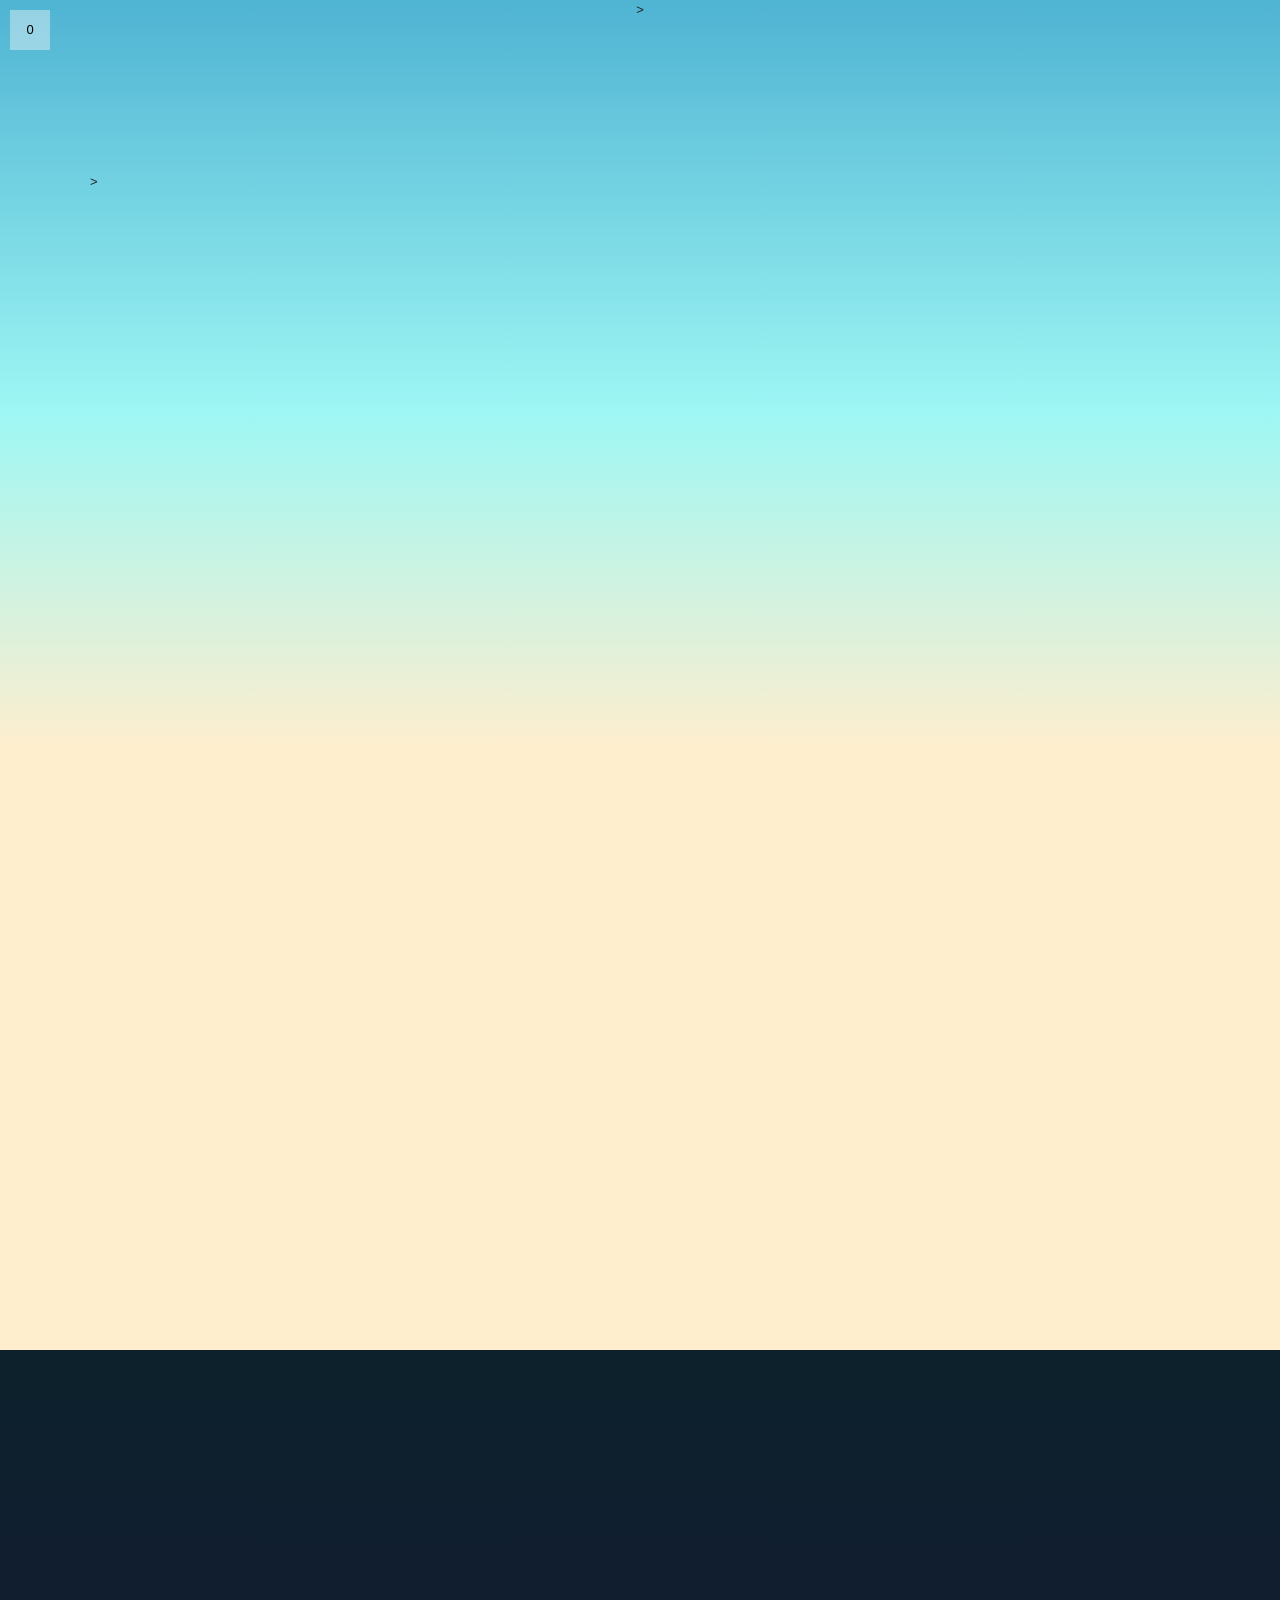
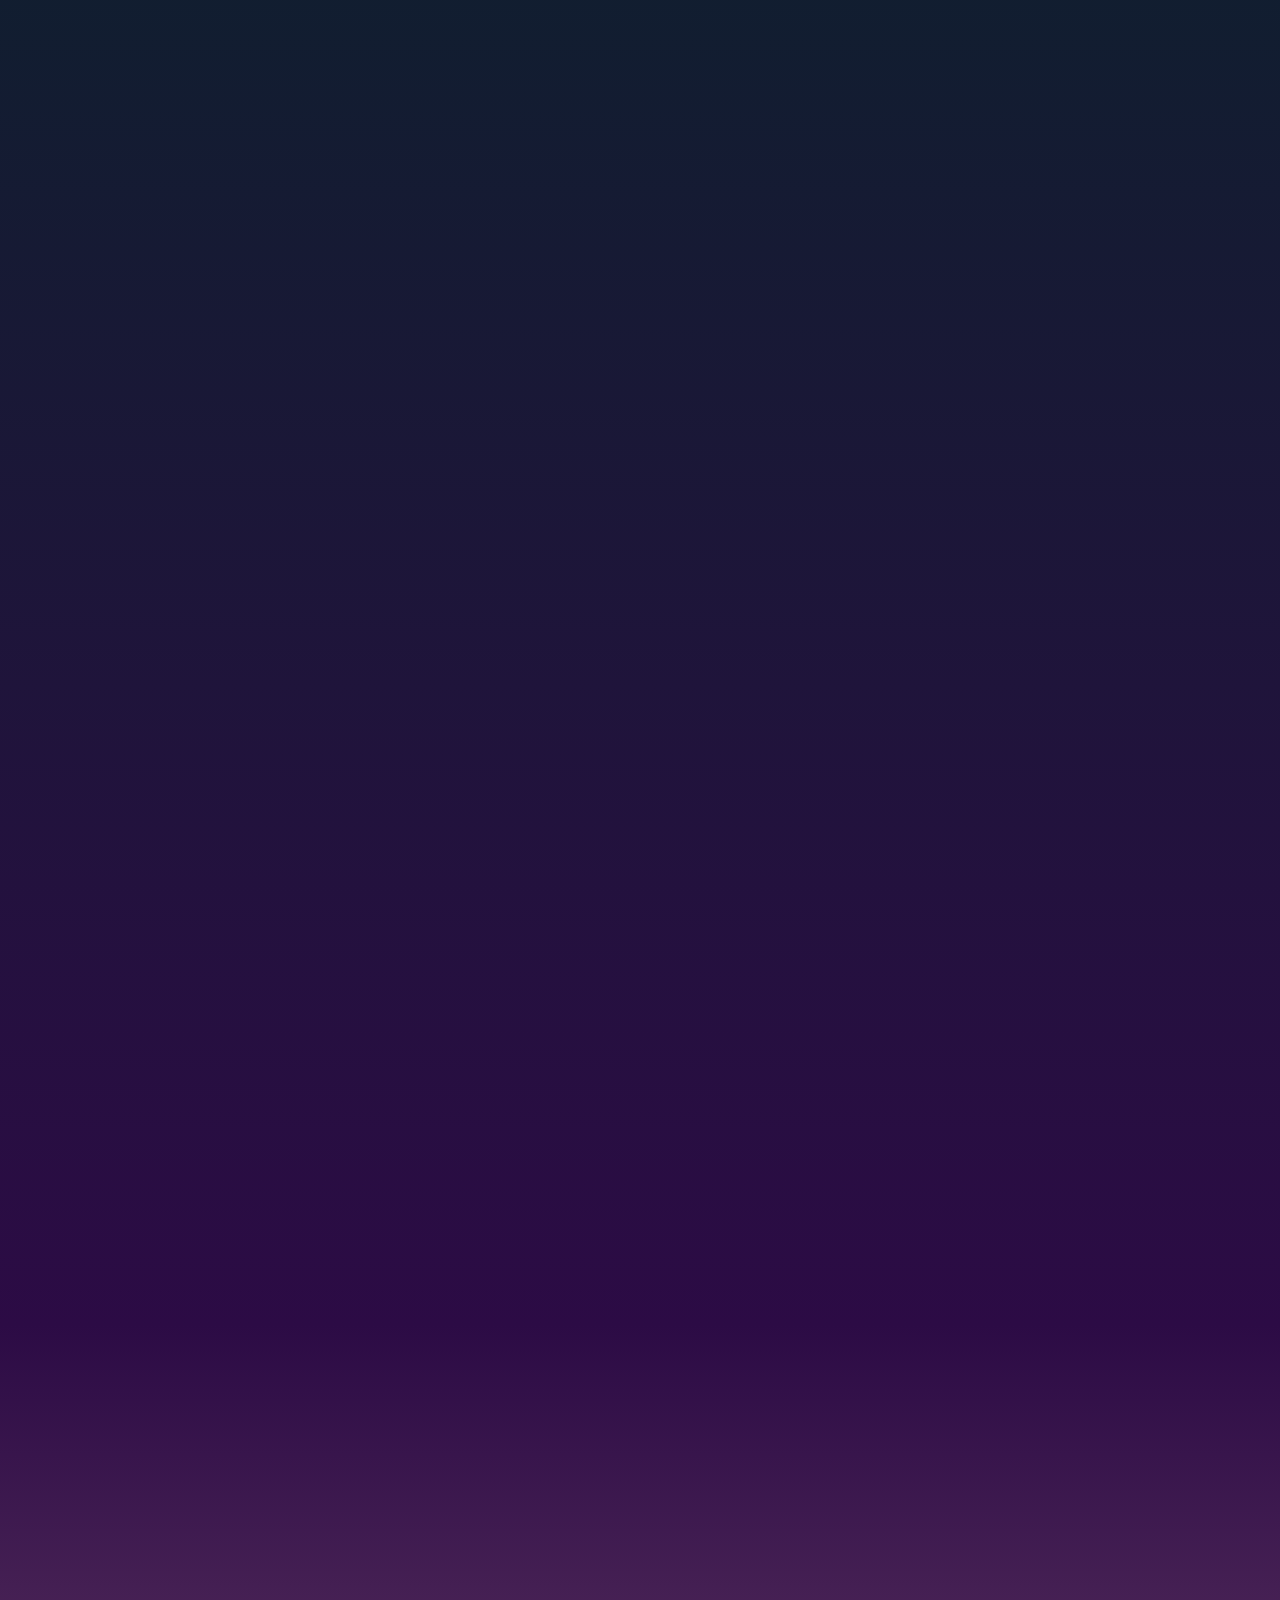
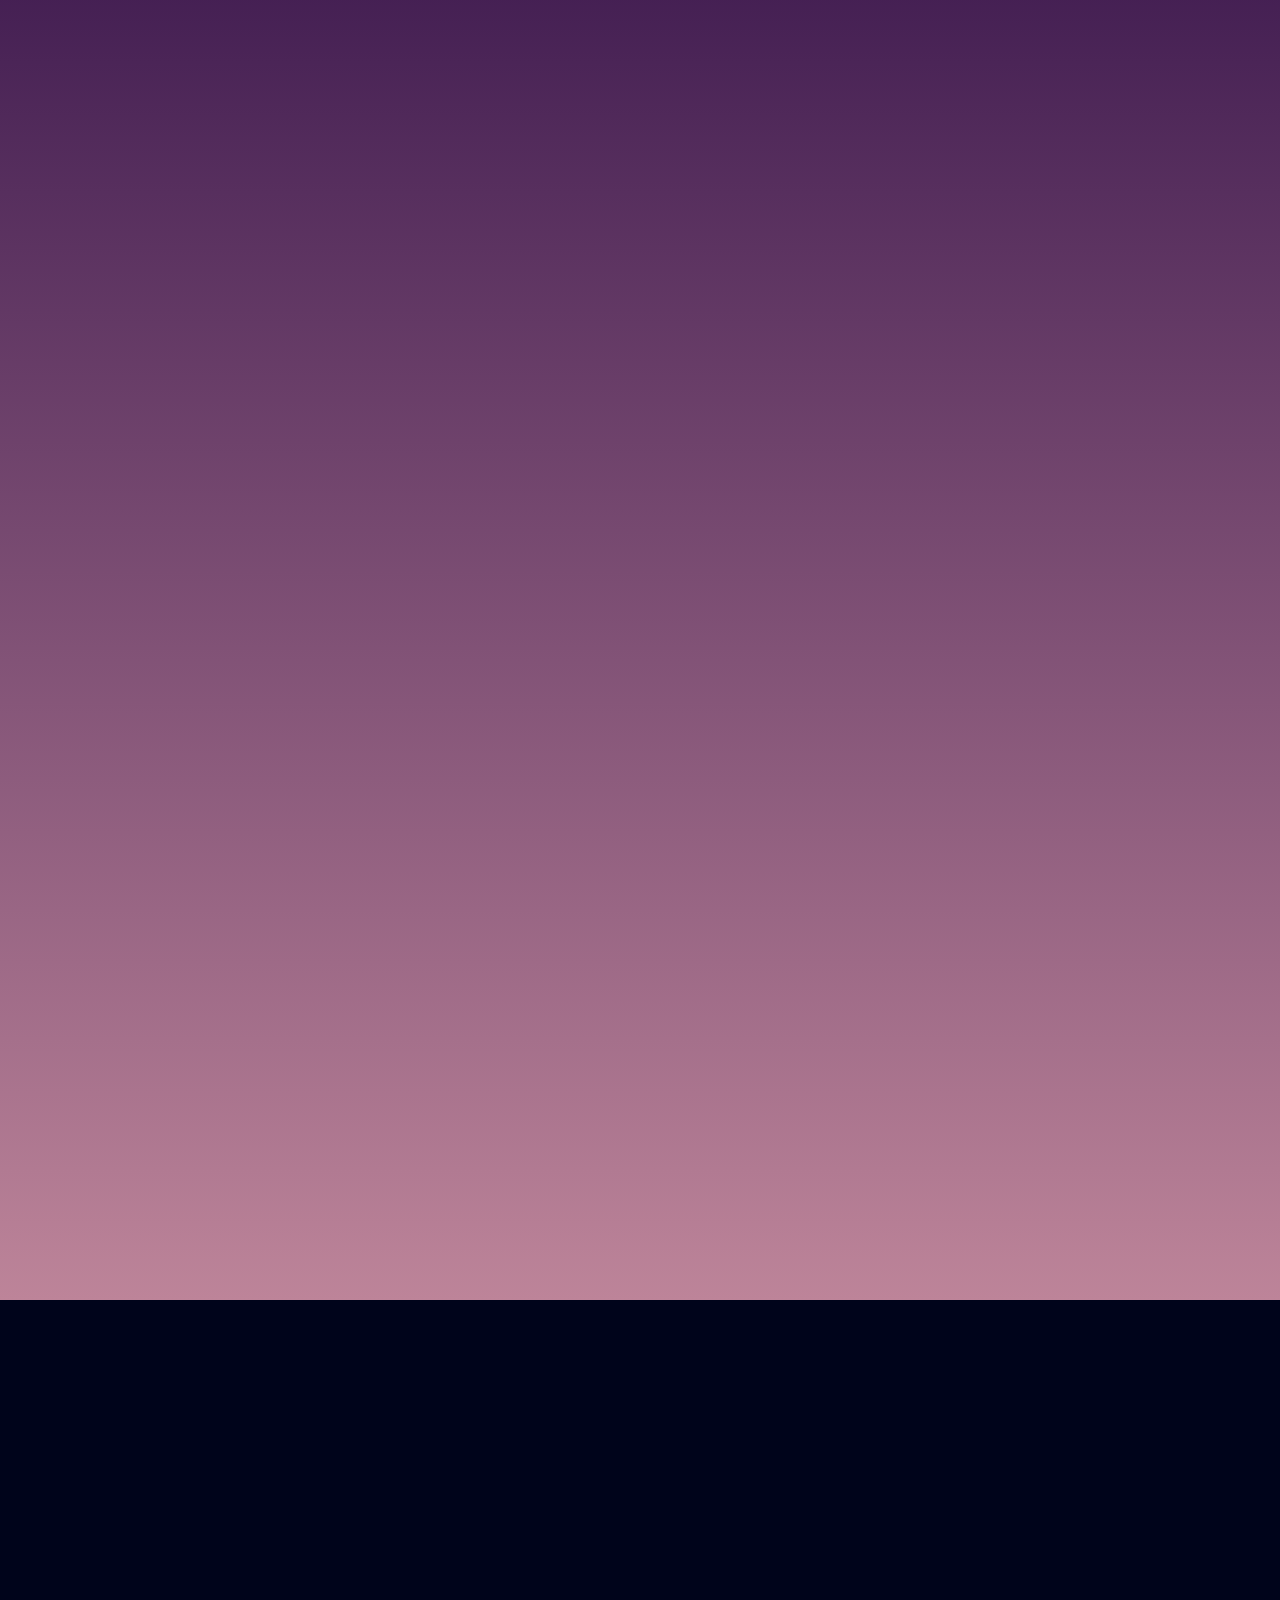
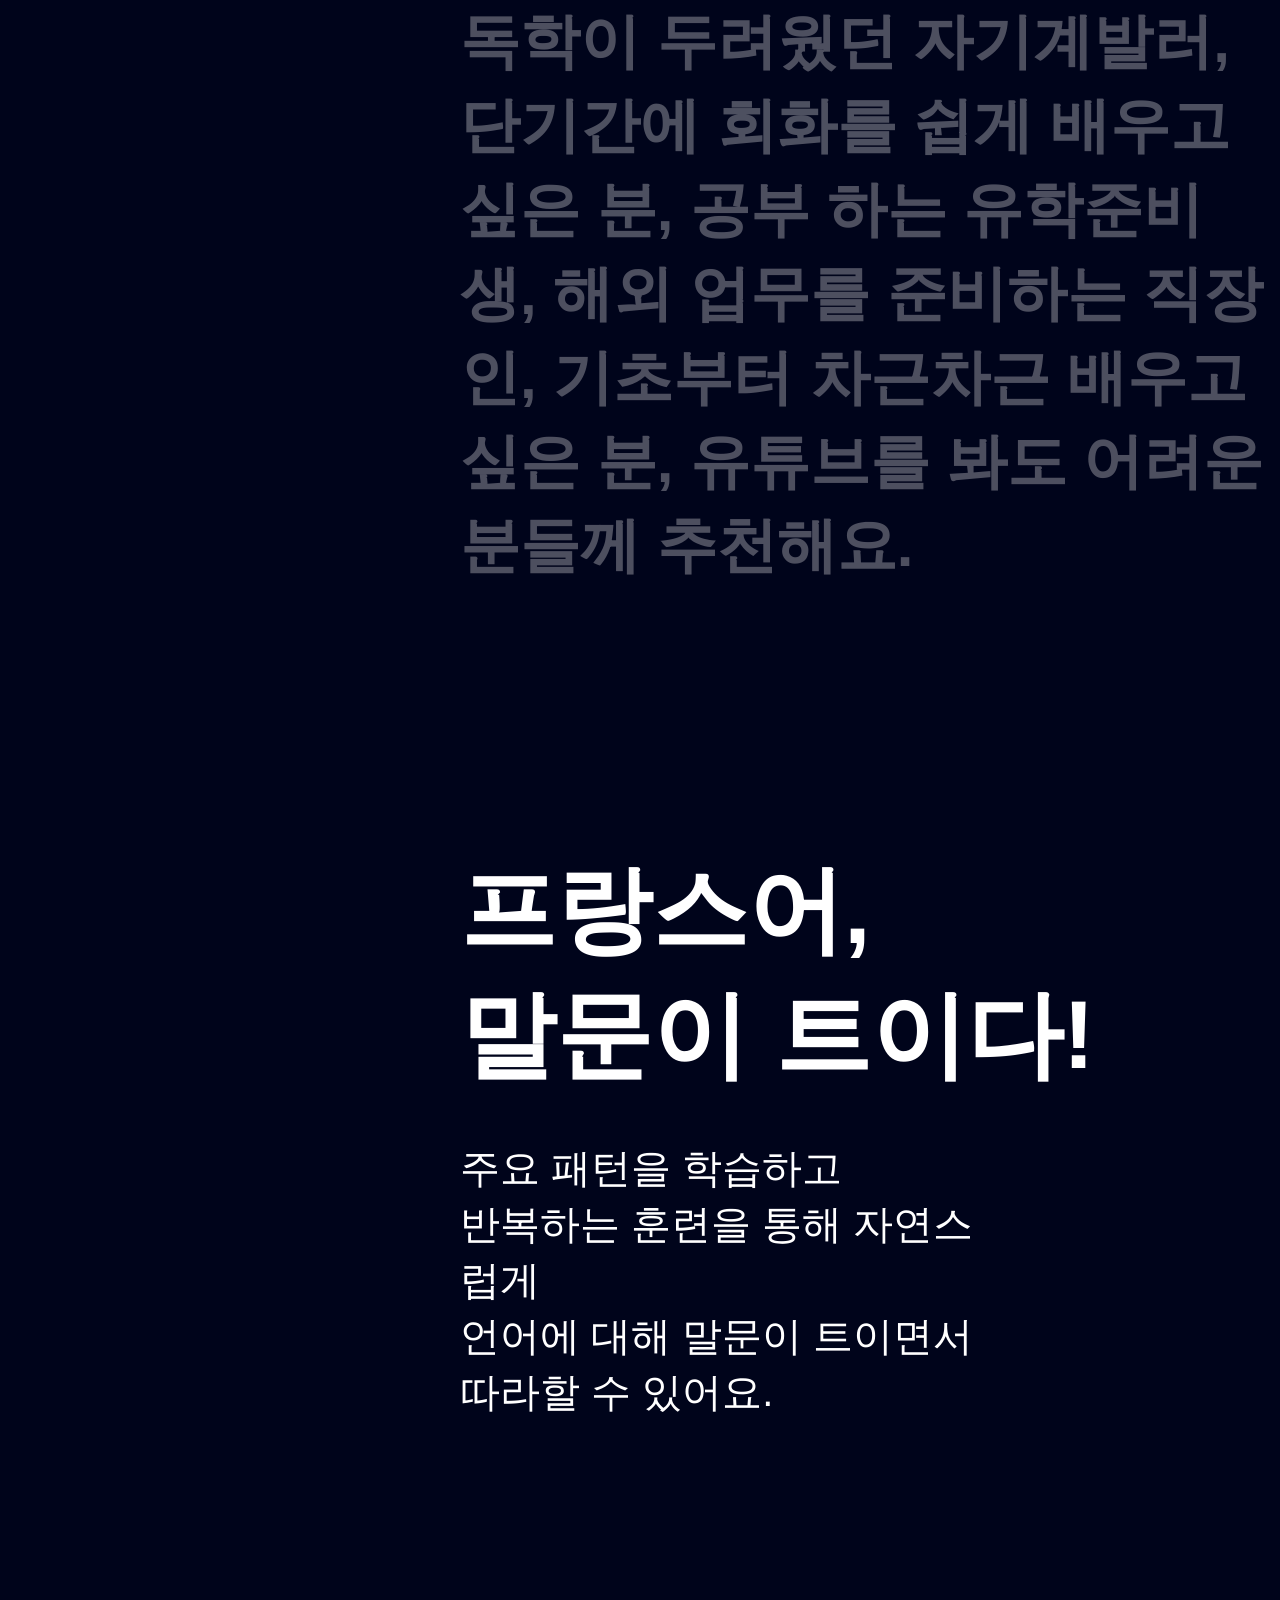
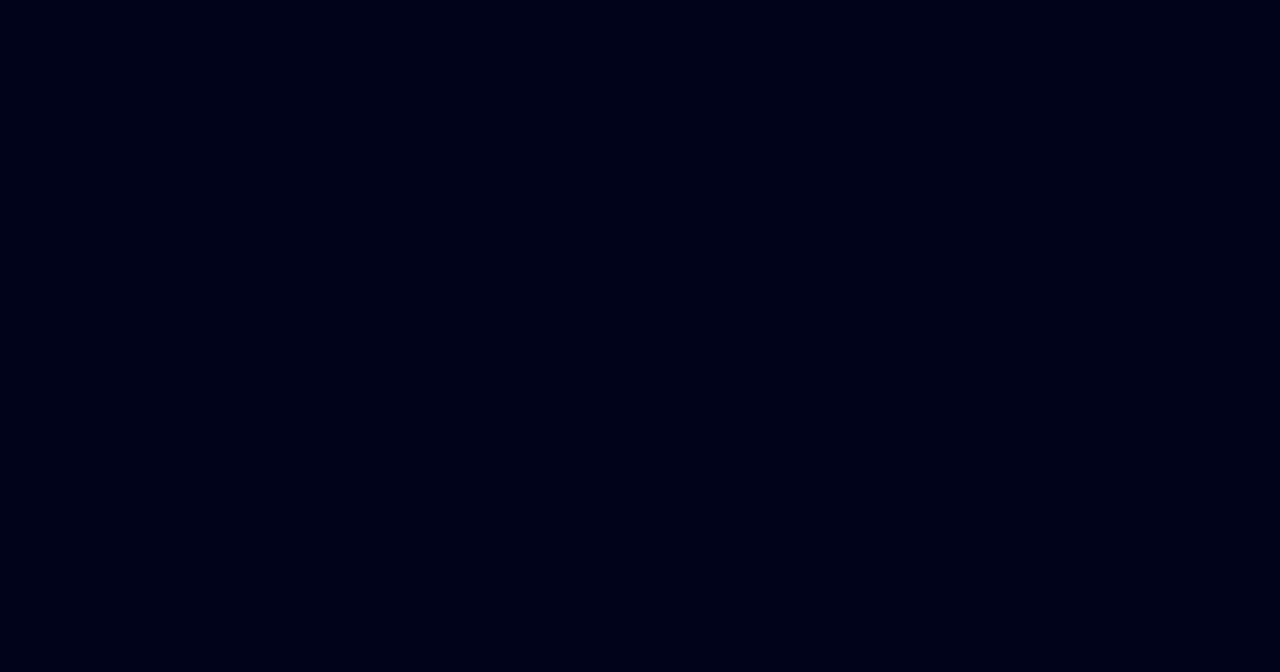
==== france/index.html @ 67bb5fdc "이미지 경로 수정" ====
<!DOCTYPE html>
<html lang="kp">
<head>
    <meta charset="UTF-8">
    <meta http-equiv="X-UA-Compatible" content="IE=edge">
    <meta name="viewport" content="width=device-width, initial-scale=1.0">
    <title>Document</title>

    <!--CSS style-->
    <link rel="stylesheet" href="css/reset.css">
    <link rel="stylesheet" href="css/style.css">

    <!-- scrirt -->
    <script src="js/jquery.min_1.12.4.js" defer></script>
    <script src="js/skrollr.min.js" defer></script>
    <script src="js/count.js" defer></script>
    <script src="js/custom.js" defer></script>
</head>
<body>
	<div class="scroll">0</div>

    <section id="section1">
        <div class="cld_1"data-0="transform:translateX(0%);"data-200="transform:translateX(10%);">></div>
        <div class="cld_2"data-0="transform:translateX(0%);"data-200="transform:translateX(30%);"></div>
        <div class="cld_3"data-0="transform:translateX(0%);"data-200="transform:translateX(20%);"></div>
        <div class="cld_bg"></div>
        <div class="plane"data-0="transform:translate(0%,0%)"data-500="transform:translate(1000%, -1000%);"></div>
        <div class="sun"data-0="transform:translate(0%,0%);"data-500="transform:translate(-100%,-120%)"></div>
        <div class="obj1"></div>
        <div class="obj2"></div>
        <div class="obj3" data-0="left:0%;"data-500="left:2%"></div>></div>
        <div class="obj4" data-0="left:0%;"data-500="left:-3%"></div>
        <div class="tower" data-0="bottom:-50%"data-500="bottom:0;"></div>
        <div class="title" data-0="opacity:0.2;top:-20%"data-900="opacity:1;top:100%">
            <img src="https://raw.githubusercontent.com/hanyzzi/siwon/main/france/img/title.png" alt="" />
        </div>
    </section>

    <section id="section2">
        <div class="moon"data-1700="opacity:0;transform: translate(0%,0%) rotate(30deg);"data-2000="opacity:1;transform: translate(-300%,-50%) rotate(-45deg);"data-2400="opacity:0;transform: translate(-500%,20%) rotate(-60deg);"></div>
        <div class="title2" data-1300="opacity:0;position:fixed;"data-1800="opacity:1;position:fixed;" data-2200="opacity:0;"><img src="https://raw.githubusercontent.com/hanyzzi/siwon/main/france/img/title2.png" alt="" /></div>
        
        <div class="cld_bg"></div>
        <div class="star"></div>
        <div class="obj1"></div>
        <div class="obj2"></div>
        <div class="obj3"></div>
        <div class="obj4"></div>
        <div class="tower"></div>
        <div class="title3"data-2500="opacity:0;transform:translateY(0%)" data-3700="opacity:1;transform:translateY(400%);">
            <img src="https://raw.githubusercontent.com/hanyzzi/siwon/main/france/img/title3.png" alt="" />
        </div>
    </section>

    <section id="section3">
        <article class="cont_1">
            <p class="text">
                독학이 두려웠던 자기계발러,
                <br><strong class="point" data-4500="opacity:0.3;" data-4700="opacity:1;">단기간에 회화를 쉽게 배우고 싶은 분,</strong> 공부 하는 유학준비생, 해외 업무를 준비하는 직장인, 기초부터 차근차근 배우고 싶은 분, 유튜브를 봐도 어려운 분들께 추천해요.
            </p>
        </article>

        <article class="cont_2">
            <strong class="point">프랑스어,<br><em data-5100="color:rgb(255, 255, 255)" data-5500="color:rgb(44, 231, 222);">말문이 트이다!</em></strong>
            <p class="text">
                주요 패턴을 학습하고
                <br>반복하는 훈련을 통해 자연스럽게
                <br>언어에 대해 말문이 트이면서
                <br>따라할 수 있어요.
            </p>
        </article>
    </section>

    <section id="section4">
        <article class="cont_1">
            <div class="text1"><img src="https://raw.githubusercontent.com/hanyzzi/siwon/main/france/img/sec04_top_text.png" alt=""></div>
            <div class="text2"><img src="https://raw.githubusercontent.com/hanyzzi/siwon/main/france/img/sec04_bottom_text.png" alt=""></div>
            <div class="mov"><img src="https://raw.githubusercontent.com/hanyzzi/siwon/main/france/img/sec04_mov.png" alt=""></div>
        </article>
    </section>

    
    

    
</body>
</html>
---- france/css/style.css ----
@font-face{font-family:'Pretendard-Regular';src:url(https://cdn.jsdelivr.net/gh/Project-Noonnu/noonfonts_2107@1.1/Pretendard-Regular.woff) format("woff");font-weight:400;font-style:normal}
.scroll{position:fixed;left:10px;top:10px;width:40px;height:40px;line-height:40px;text-align:center;background:rgba(255,255,255,0.4);color:#000;z-index:9998}
.fixed{position:fixed;left:50%;top:50%;transform:translate(-50%,-50%)}
.fixed2{position:fixed;left:0;top:0}
body{background-color:#00041b;font-family:'Pretendard-Regular',sans-serif}
.activeUp{animation:up 2s cubic-bezier(1,0,0,1) both}
@keyframes moon {
0%{transform:translate(0%,0%)}
100%{transform:translate(-500%,-100%)}
}
@keyframes up {
0%{transform:translateY(0%)}
100%{transform:translateY(-10%)}
}
#section1{overflow:hidden;display:flex;justify-content:center;position:relative;height:150vh;background:linear-gradient(180deg,#50B4D3 0.46%,#9EF7F4 30.64%,#FFEECE 55.64%)}
#section1 .title{position:absolute;top:-20%;left:50%;width:556px;margin-left:calc(-556px/2)}
#section1 .obj1{bottom:-100px;height:724px;background-image:url(https://raw.githubusercontent.com/hanyzzi/siwon/main/france/img/obj1.png)}
#section1 .obj2{left:auto;right:0;bottom:140px;width:457px;height:365px;background-image:url(https://raw.githubusercontent.com/hanyzzi/siwon/main/france/img/obj2.png)}
#section1 .obj3{right:0;bottom:-130px;height:575px;background-image:url(https://raw.githubusercontent.com/hanyzzi/siwon/main/france/img/obj3.png)}
#section1 .obj4{z-index:2;bottom:-100px;height:560px;background-image:url(https://raw.githubusercontent.com/hanyzzi/siwon/main/france/img/obj4.png)}
#section1 .tower{position:absolute;left:50%;bottom:0;width:403px;height:783px;transform:translateX(-50%);background-image:url(https://raw.githubusercontent.com/hanyzzi/siwon/main/france/img/tower.png)}
[class^="obj"]{position:absolute;bottom:0;left:0;width:100%;background-size:cover;background-repeat:no-repeat}
[class^="cld"]{position:absolute;background-size:cover;background-repeat:no-repeat}
.cld_1{width:281px;height:91px;left:90px;top:172px;background-image:url(https://raw.githubusercontent.com/hanyzzi/siwon/main/france/img/cloud_1.png)}
.cld_2{width:172px;height:49px;left:674px;top:113px;background-image:url(https://raw.githubusercontent.com/hanyzzi/siwon/main/france/img/cloud_2.png)}
.cld_3{width:487px;height:67px;right:0;top:97px;background-image:url(https://raw.githubusercontent.com/hanyzzi/siwon/main/france/img/cloud_3.png)}
.cld_bg{opacity:22%;width:100%;height:526px;left:0;top:135px;background-image:url(https://raw.githubusercontent.com/hanyzzi/siwon/main/france/img/cloud_bg.png)}
.sun{position:absolute;width:243px;height:243px;right:5%;top:688px;background-image:url(https://raw.githubusercontent.com/hanyzzi/siwon/main/france/img/sun.png)}
.plane{position:absolute;width:129px;height:47px;left:88px;top:837px;background-image:url(https://raw.githubusercontent.com/hanyzzi/siwon/main/france/img/plane.png)}
#section2{overflow:hidden;display:flex;justify-content:center;position:relative;height:350vh;background:linear-gradient(180deg,#0C212C 0%,#2C0B45 50%,#BD8499 100%,#BD8499 1.09%,#756691 20.66%,#182E53 45.11%,#00041B 100%)}
#section2 .title2{position:absolute;top:392px;left:50%;width:532px;margin-left:calc(-532px/2)}
#section2 .moon{position:absolute;width:245px;height:268px;right:245px;top:929px;background-image:url(https://raw.githubusercontent.com/hanyzzi/siwon/main/france/img/moon.png)}
#section2 .title3{position:absolute;bottom:1450px;left:50%;width:714px;margin-left:calc(-714px/2)}
#section2 .obj1{bottom:-100px;height:724px;background-image:url(https://raw.githubusercontent.com/hanyzzi/siwon/main/france/img/obj1_v2.png);animation-delay:.3s}
#section2 .obj2{left:auto;right:0;bottom:140px;width:457px;height:365px;background-image:url(https://raw.githubusercontent.com/hanyzzi/siwon/main/france/img/obj2_v2.png);animation-delay:.2s}
#section2 .obj3{right:0;bottom:-130px;height:575px;background-image:url(https://raw.githubusercontent.com/hanyzzi/siwon/main/france/img/obj3_v2.png);animation-delay:.1s}
#section2 .obj4{z-index:2;bottom:-100px;height:560px;background-image:url(https://raw.githubusercontent.com/hanyzzi/siwon/main/france/img/obj4_v2.png)}
#section2 .tower{position:absolute;left:50%;bottom:0;width:403px;height:783px;transform:translateX(-50%);background-image:url(https://raw.githubusercontent.com/hanyzzi/siwon/main/france/img/tower2.png)}
#section2 .cld_bg{opacity:10%;top:auto;bottom:309px}
#section3{padding:300px 0}
#section3 article{margin-left:460px}
#section3 .cont_1 .text{width:806px;font-weight:800;font-size:60px;line-height:140%;color:rgba(255,255,255,0.3)}
#section3 .cont_1 .point{color:rgba(255,255,255,1)}
#section3 .cont_2{margin-top:260px}
#section3 .cont_2 .text{width:551px;padding-top:42px;font-weight:400;font-size:40px;line-height:140%;color:#fff}
#section3 .cont_2 .point{font-weight:800;font-size:96px;line-height:130%;color:#fff}
#section4 { position: relative;}
#section4 .text1{ width: 1031px; margin-left: 150px; }
#section4 .text2 { width: 809px; margin: 276px 171px 276px auto; }
#section4 .mov { position: absolute;top: 90px;left: 50%;margin-left: -450px;}
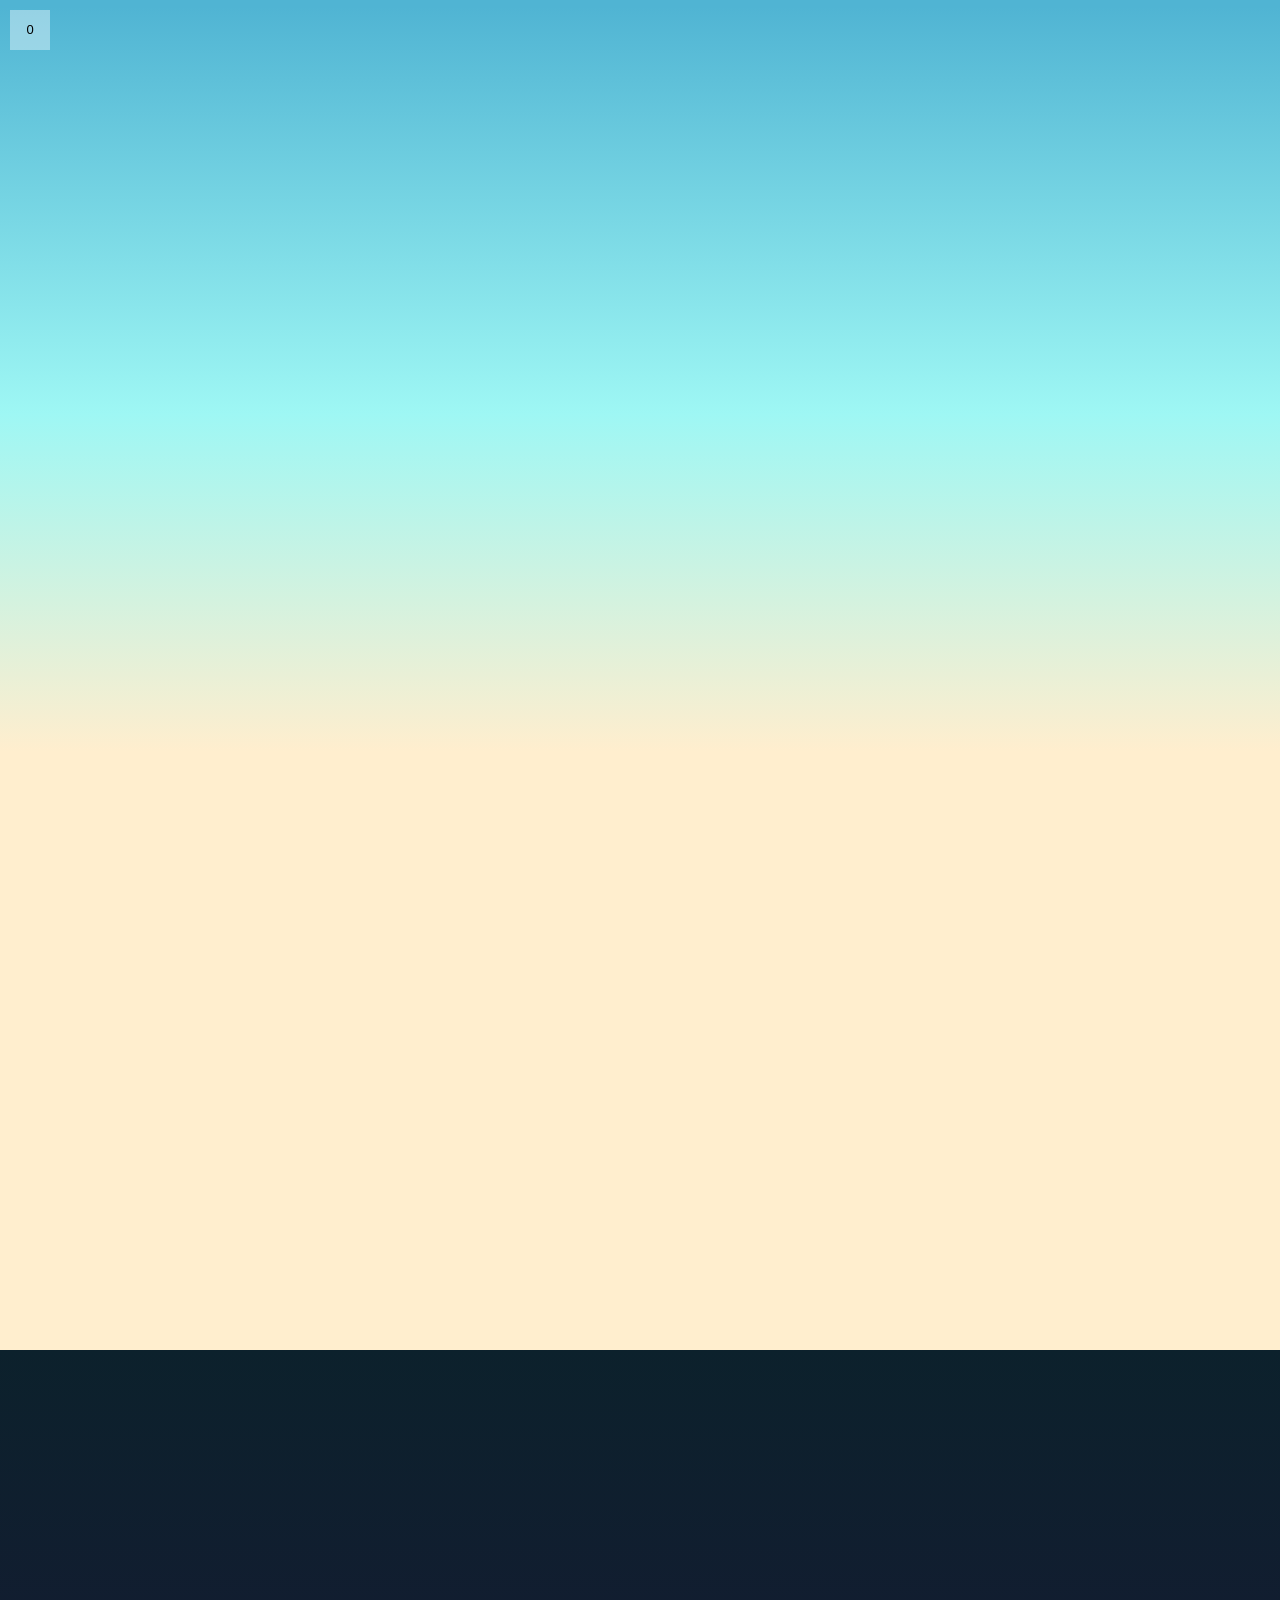
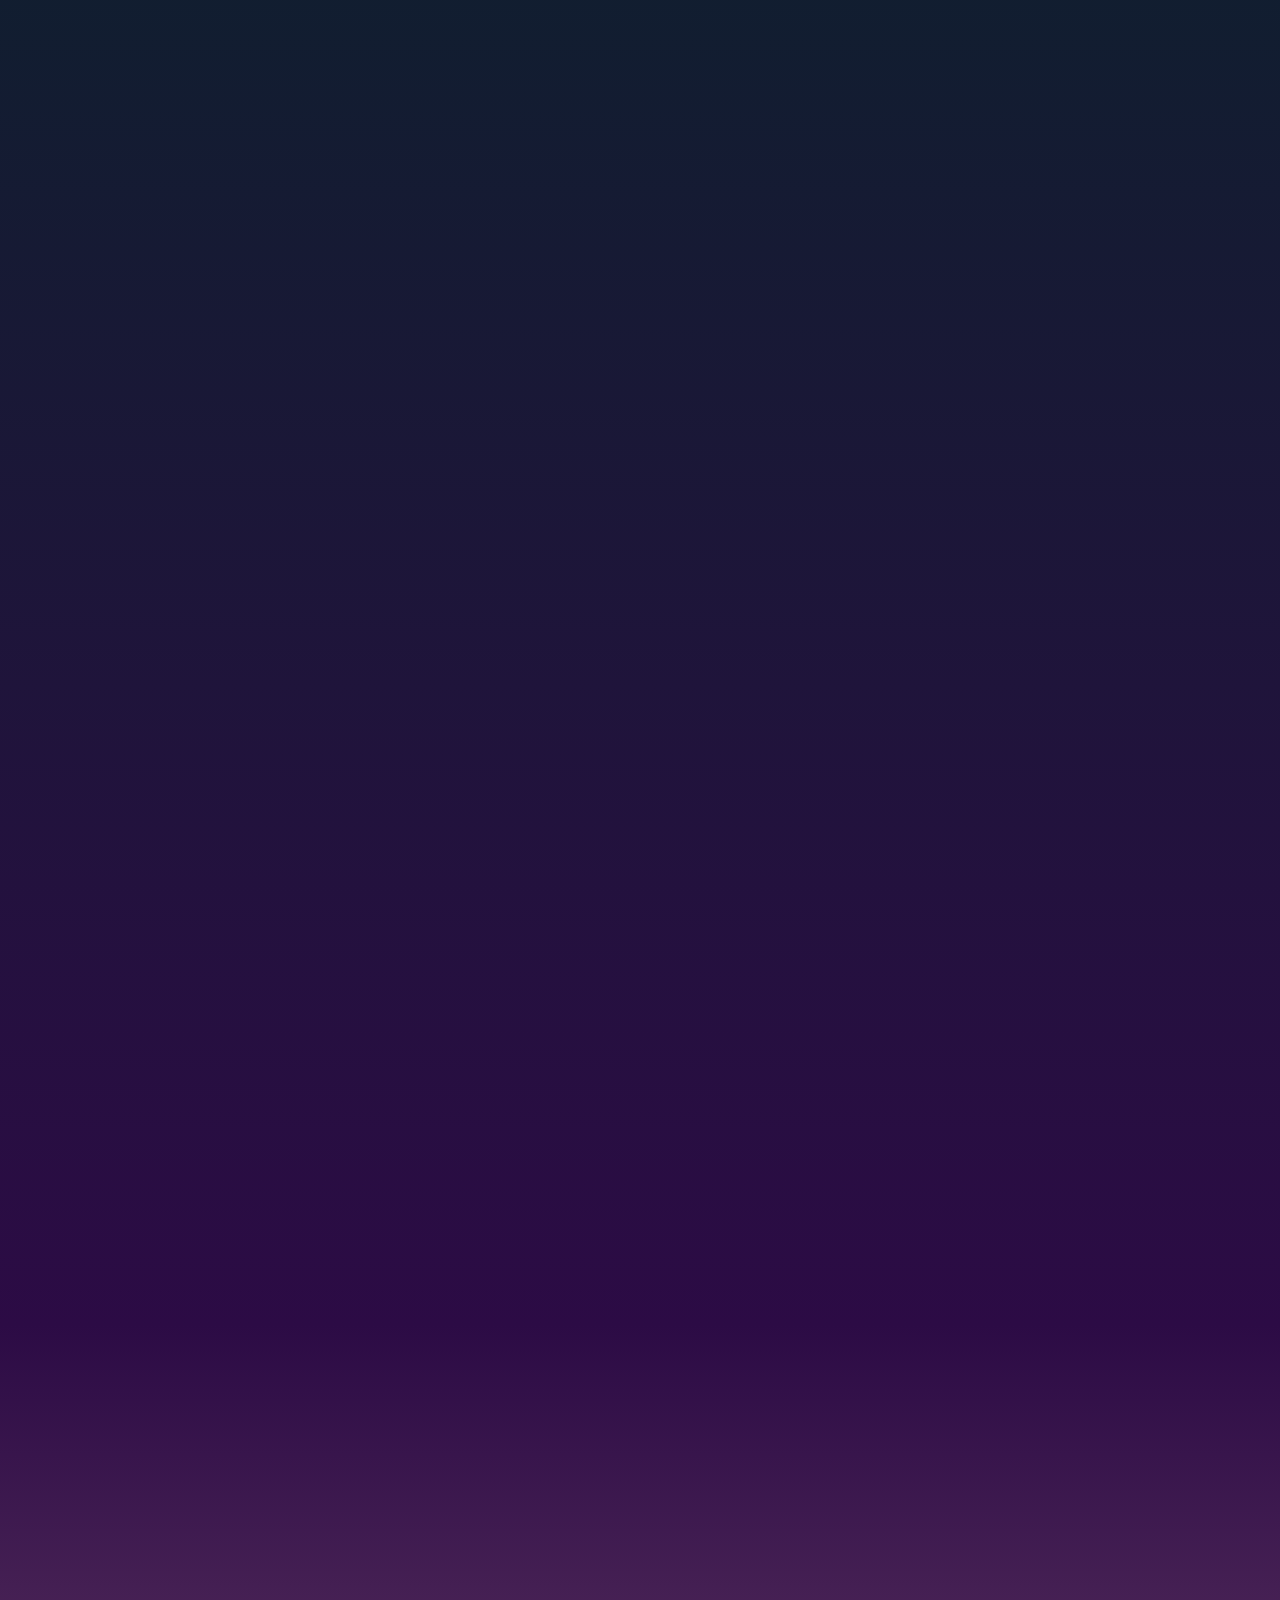
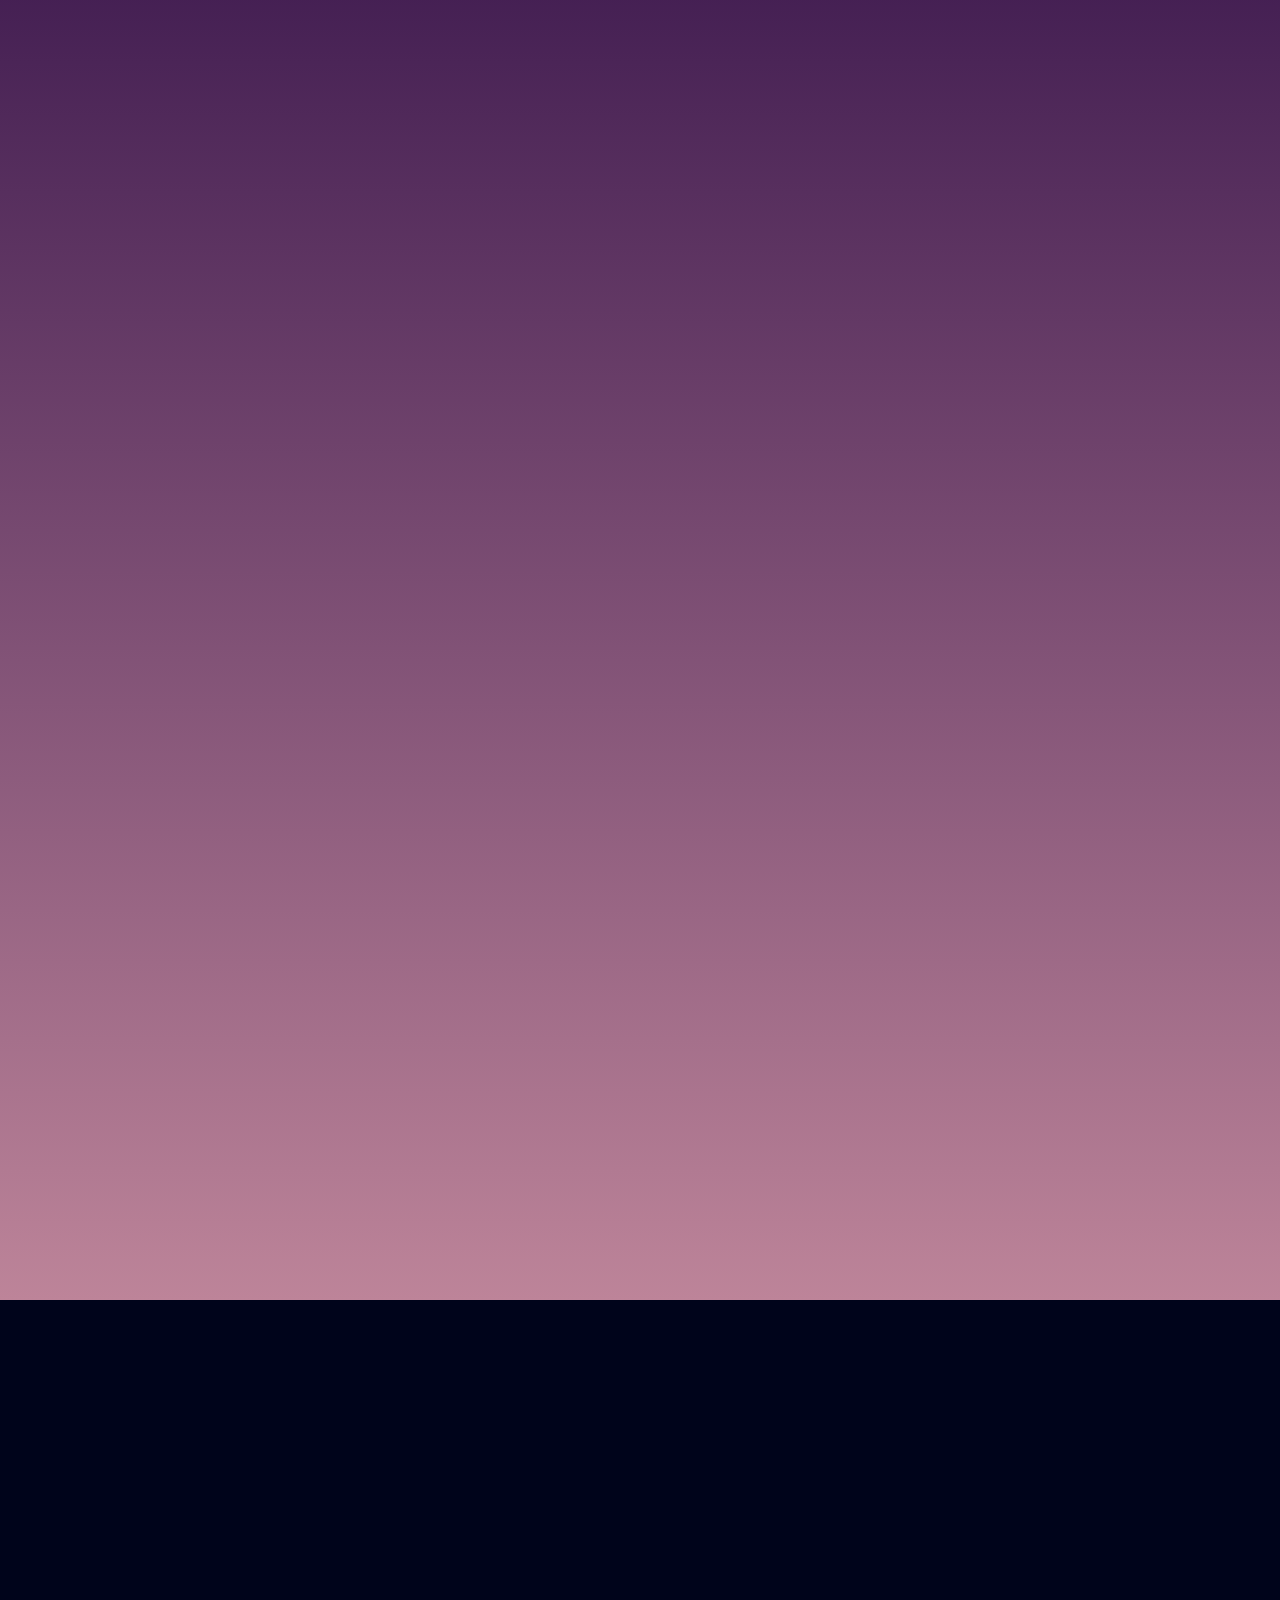
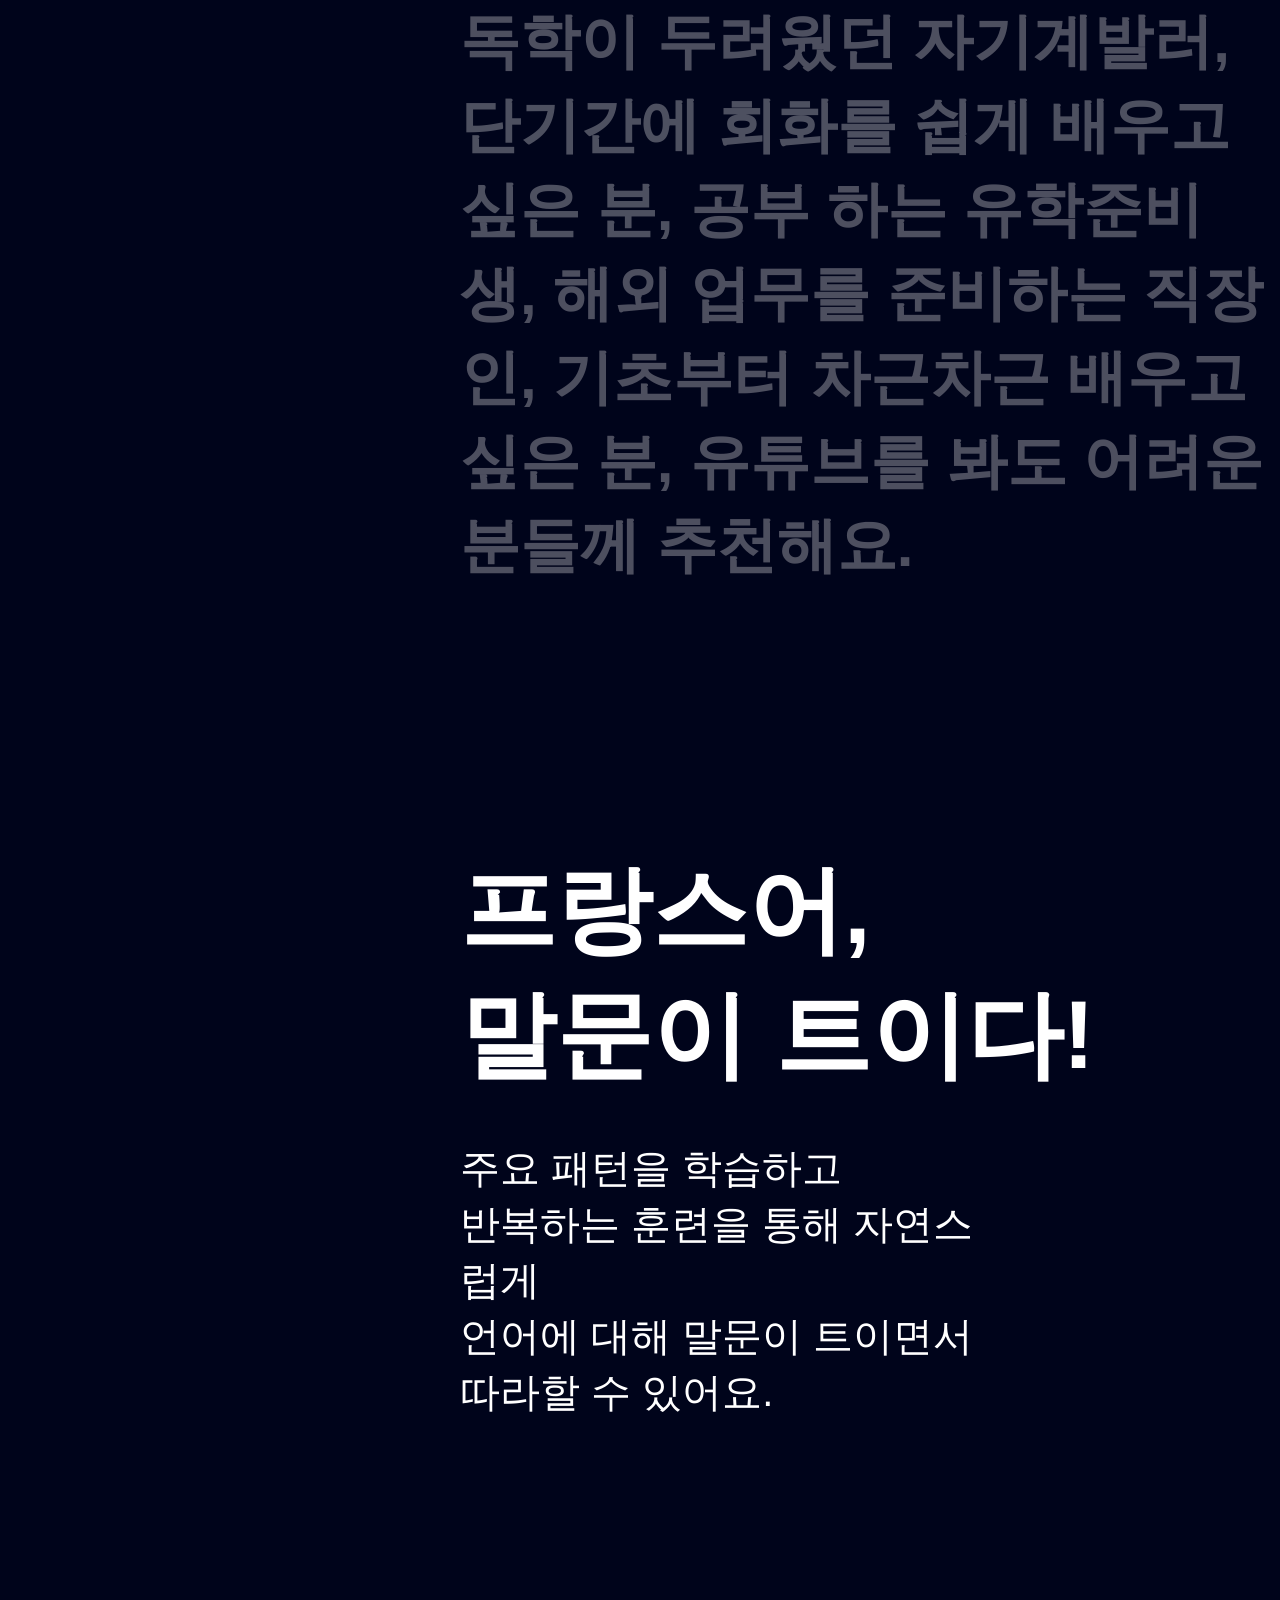
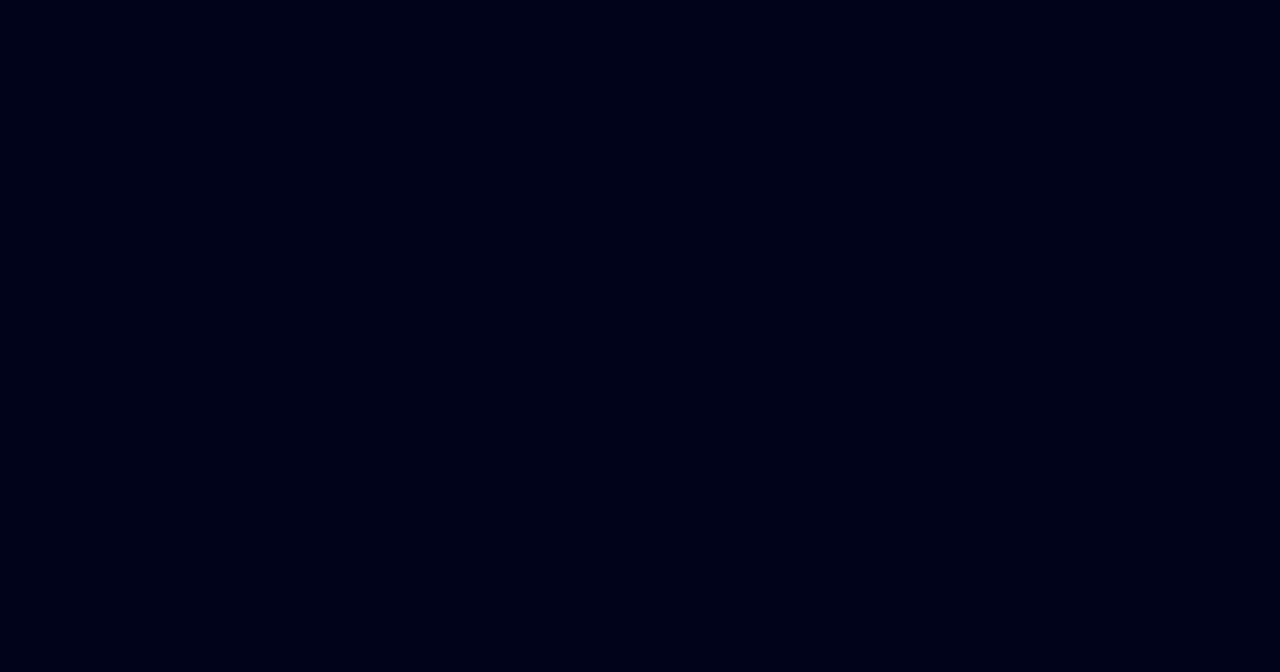
==== commit 8548d6e9: "수정" ====
--- a/france/index.html
+++ b/france/index.html
@@ -1,5 +1,5 @@
 <!DOCTYPE html>
-<html lang="kp">
+<html lang="ko">
 <head>
     <meta charset="UTF-8">
     <meta http-equiv="X-UA-Compatible" content="IE=edge">
@@ -20,7 +20,7 @@
 	<div class="scroll">0</div>
 
     <section id="section1">
-        <div class="cld_1"data-0="transform:translateX(0%);"data-200="transform:translateX(10%);">></div>
+        <div class="cld_1"data-0="transform:translateX(0%);"data-200="transform:translateX(10%);"></div>
         <div class="cld_2"data-0="transform:translateX(0%);"data-200="transform:translateX(30%);"></div>
         <div class="cld_3"data-0="transform:translateX(0%);"data-200="transform:translateX(20%);"></div>
         <div class="cld_bg"></div>
@@ -28,7 +28,7 @@
         <div class="sun"data-0="transform:translate(0%,0%);"data-500="transform:translate(-100%,-120%)"></div>
         <div class="obj1"></div>
         <div class="obj2"></div>
-        <div class="obj3" data-0="left:0%;"data-500="left:2%"></div>></div>
+        <div class="obj3" data-0="left:0%;"data-500="left:2%"></div>
         <div class="obj4" data-0="left:0%;"data-500="left:-3%"></div>
         <div class="tower" data-0="bottom:-50%"data-500="bottom:0;"></div>
         <div class="title" data-0="opacity:0.2;top:-20%"data-900="opacity:1;top:100%">
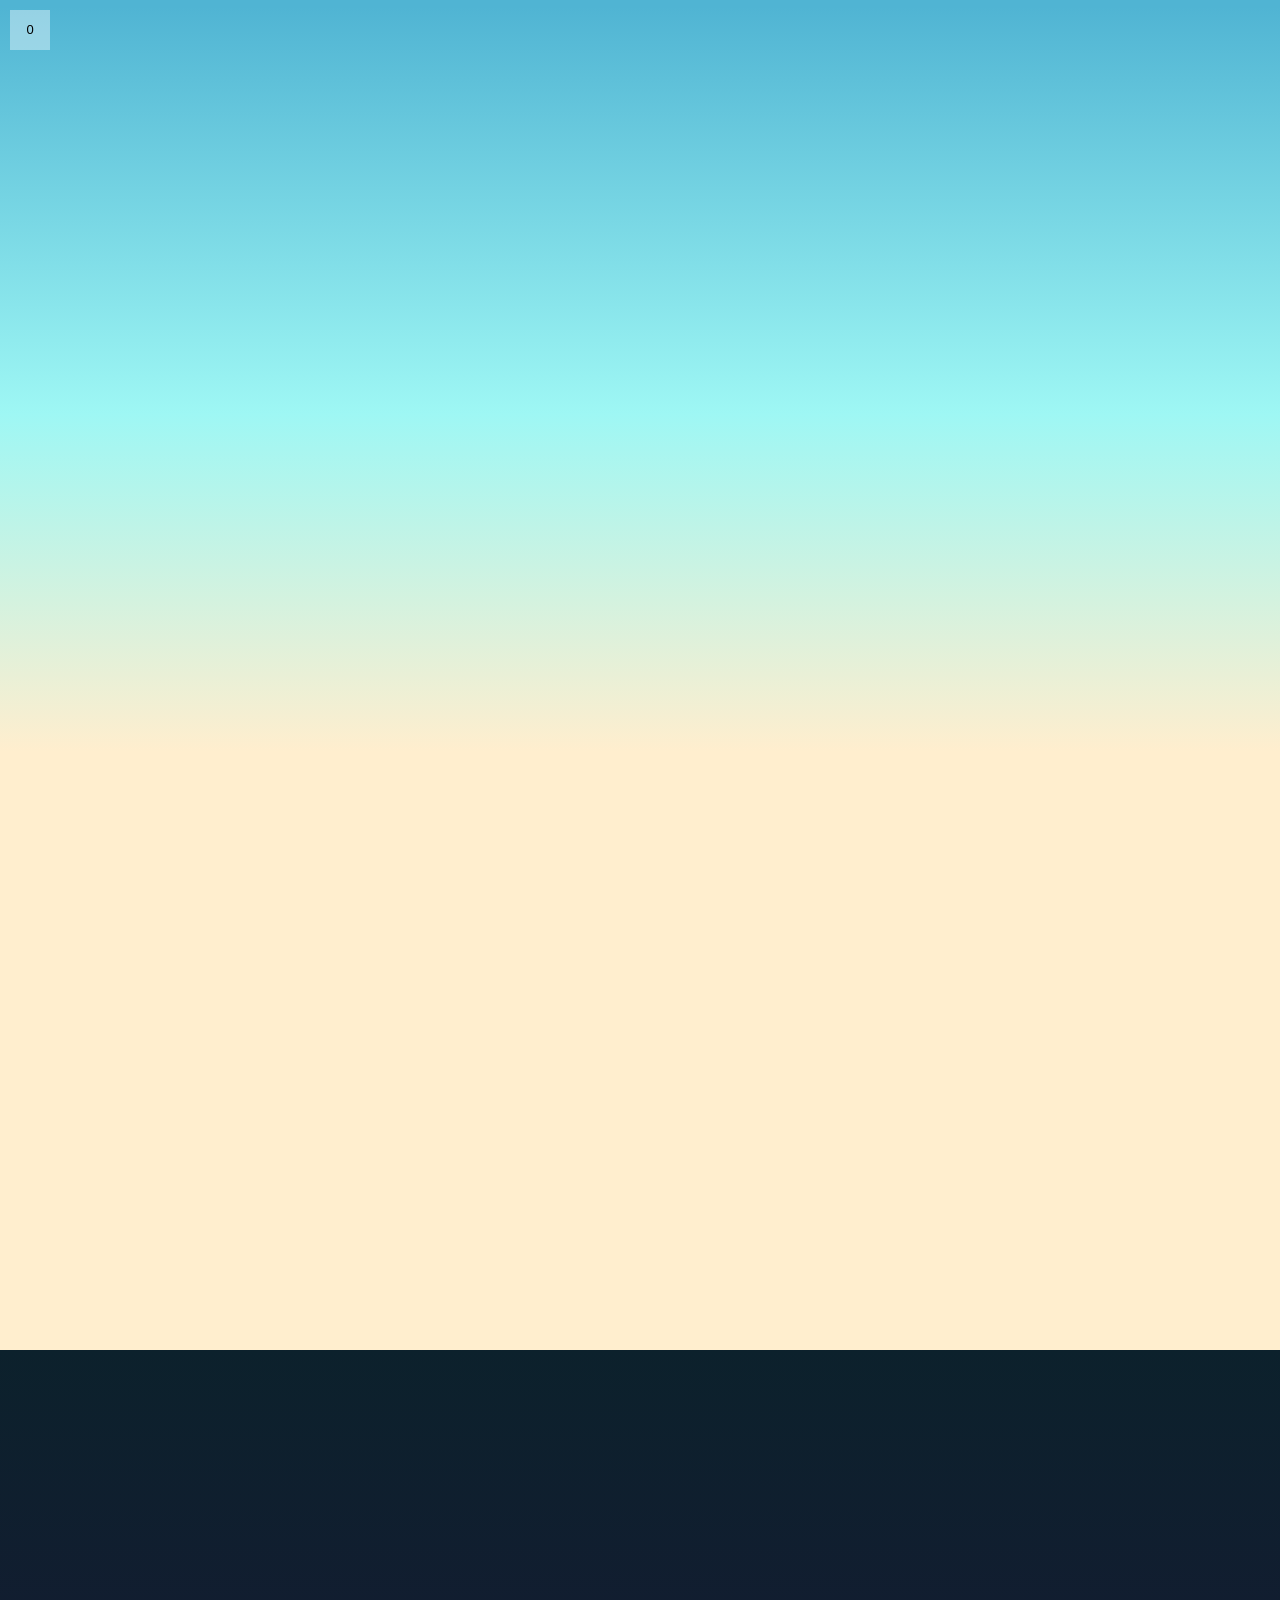
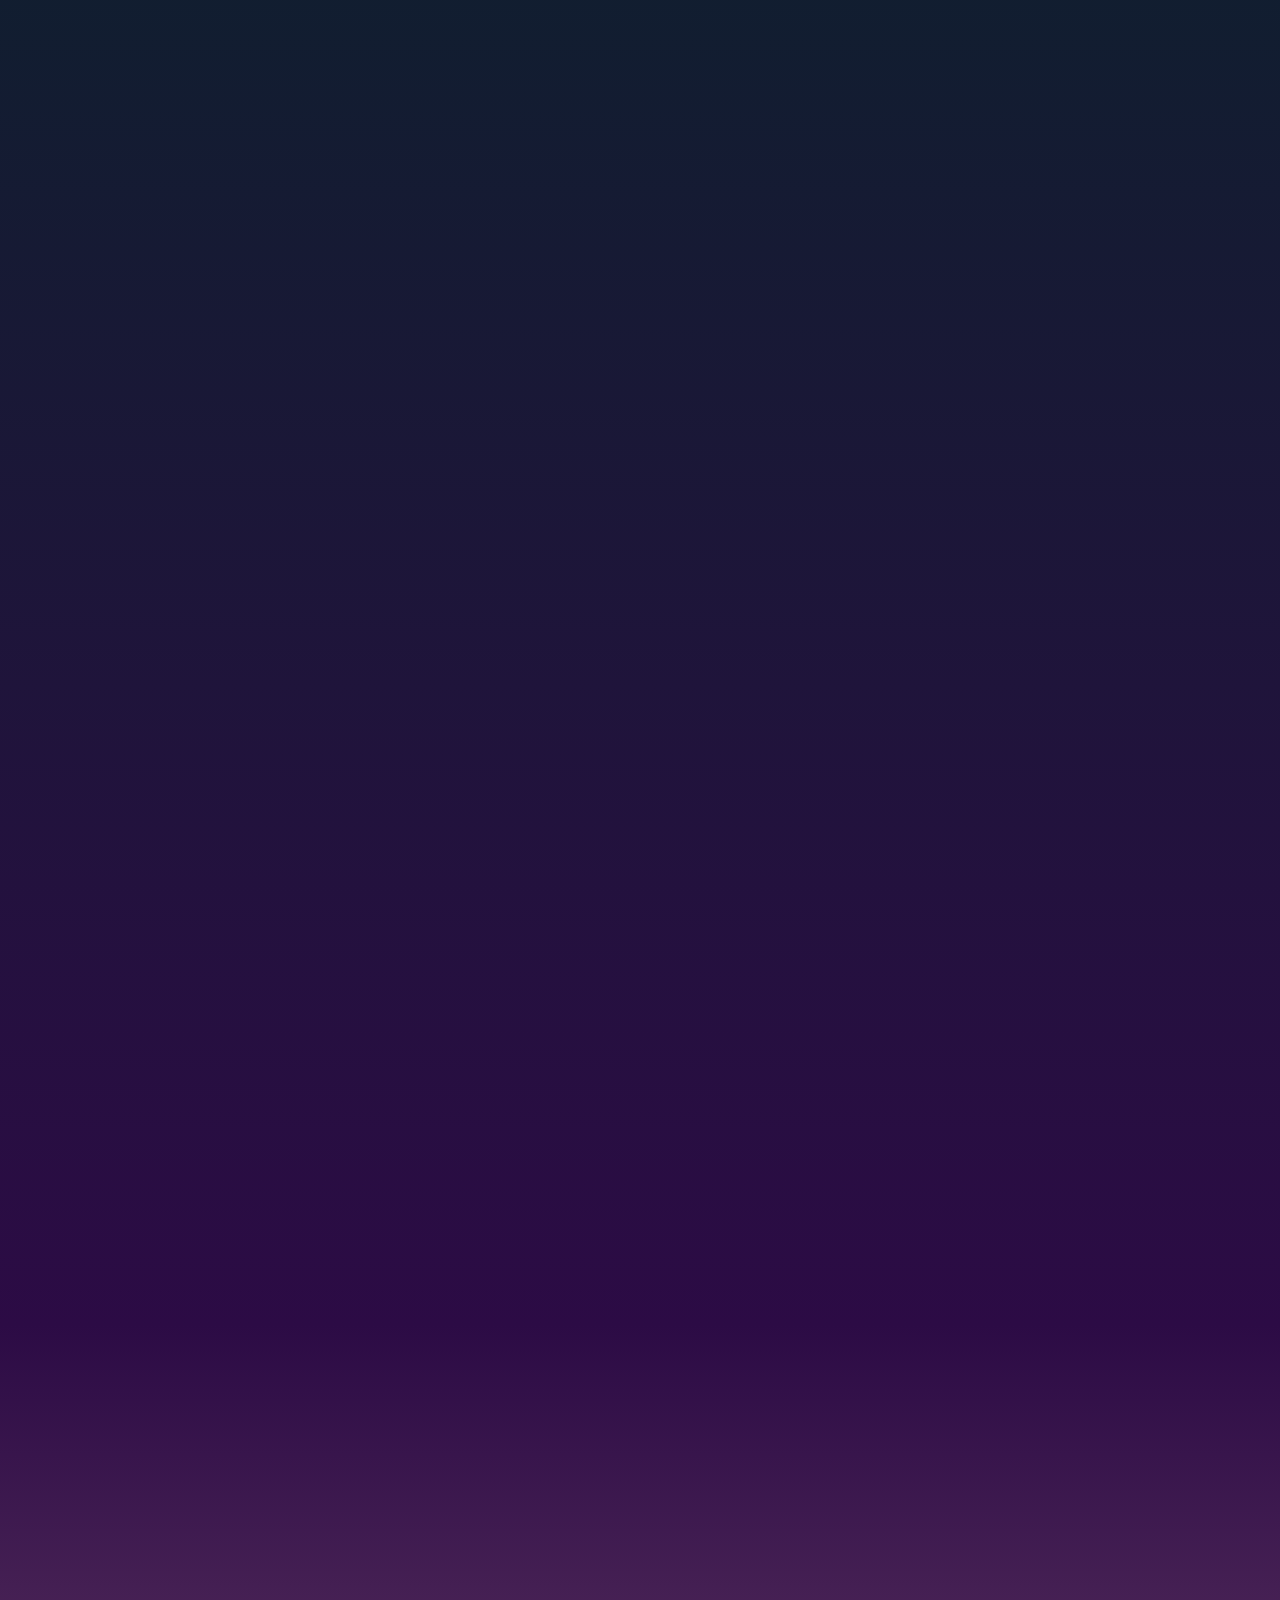
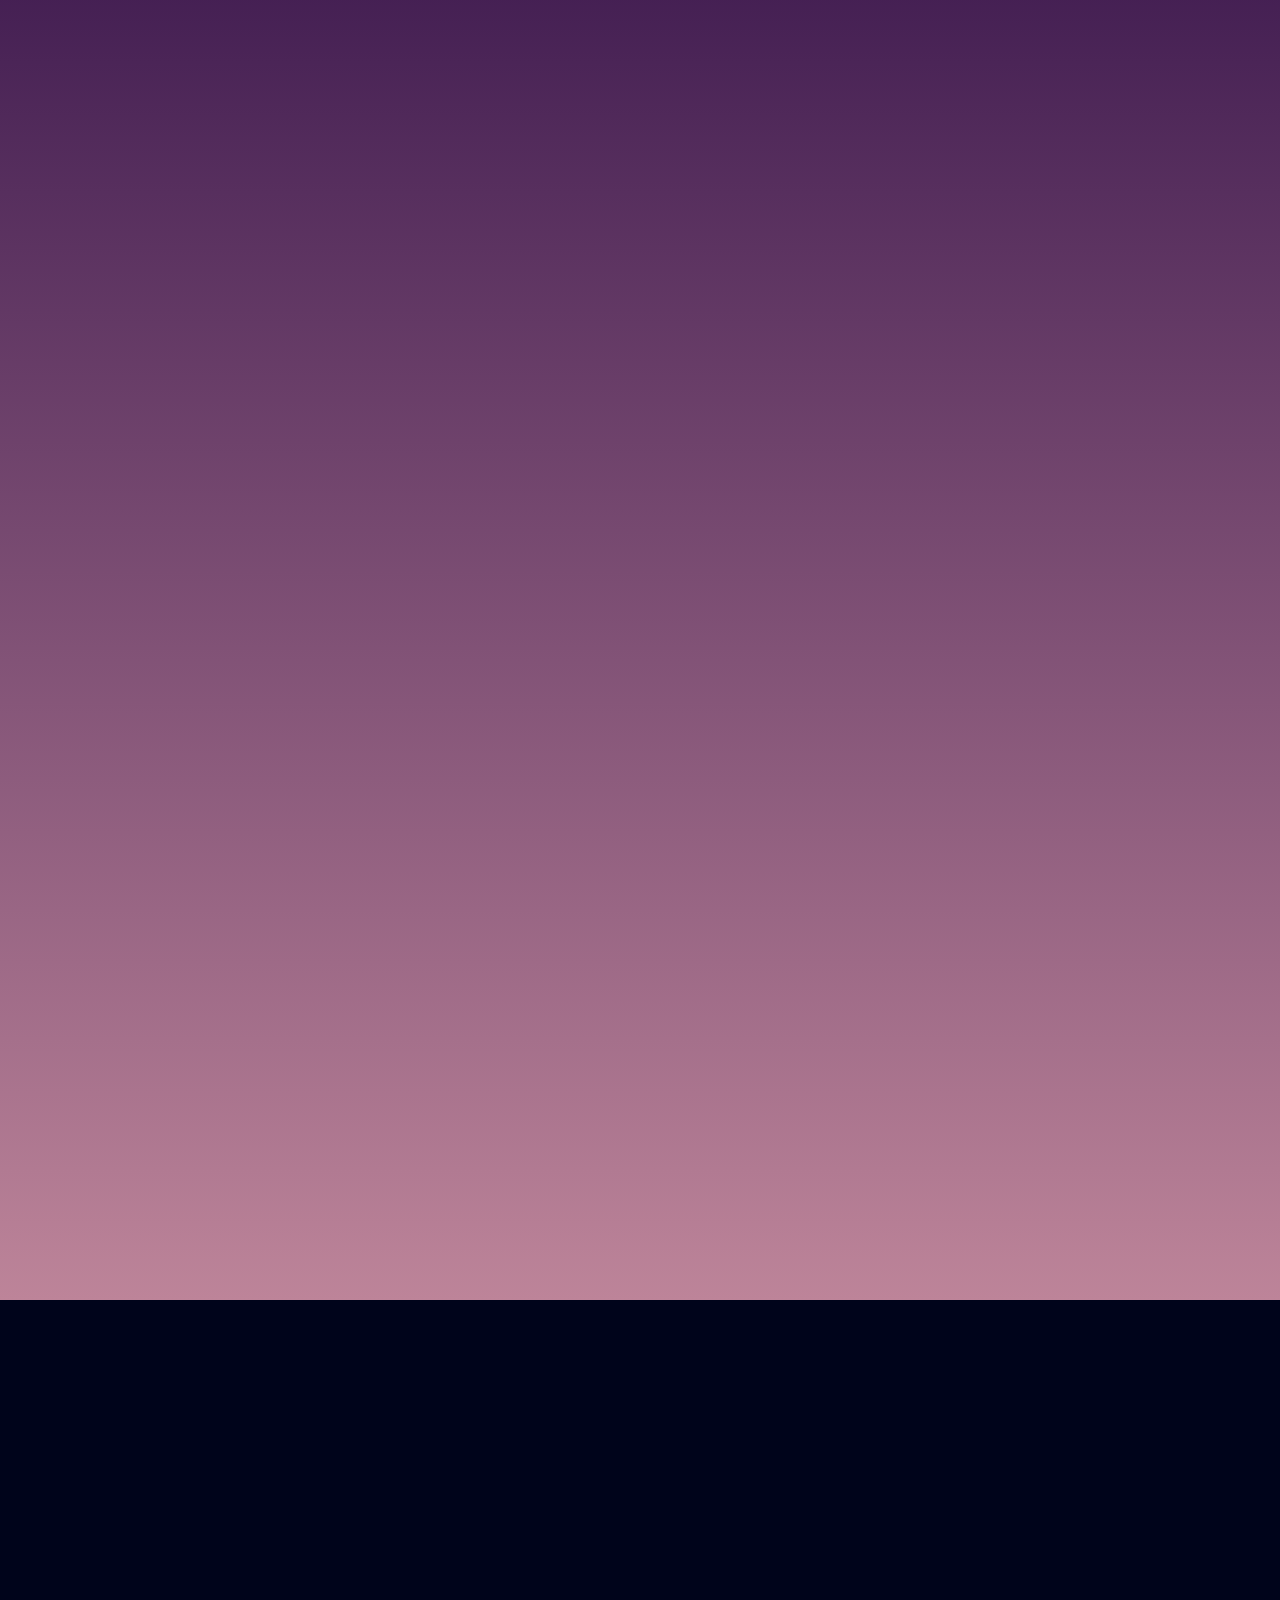
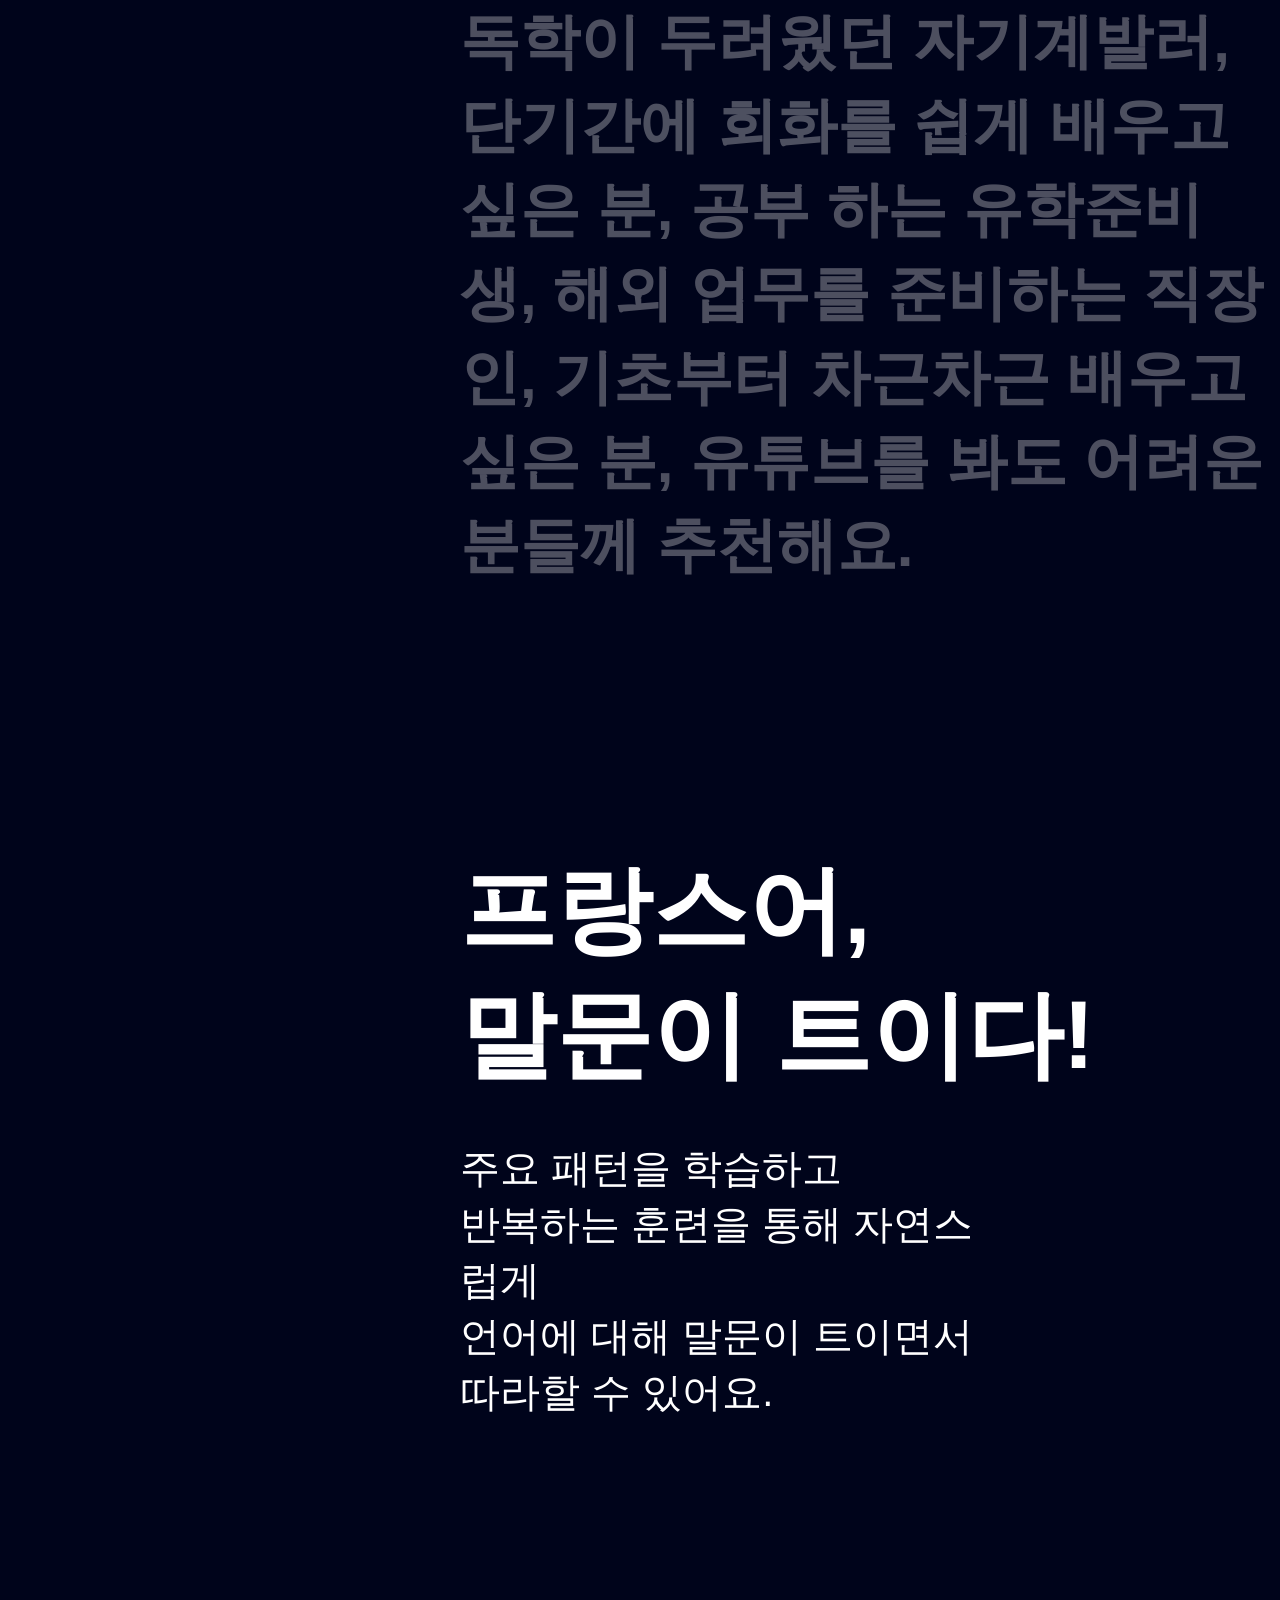
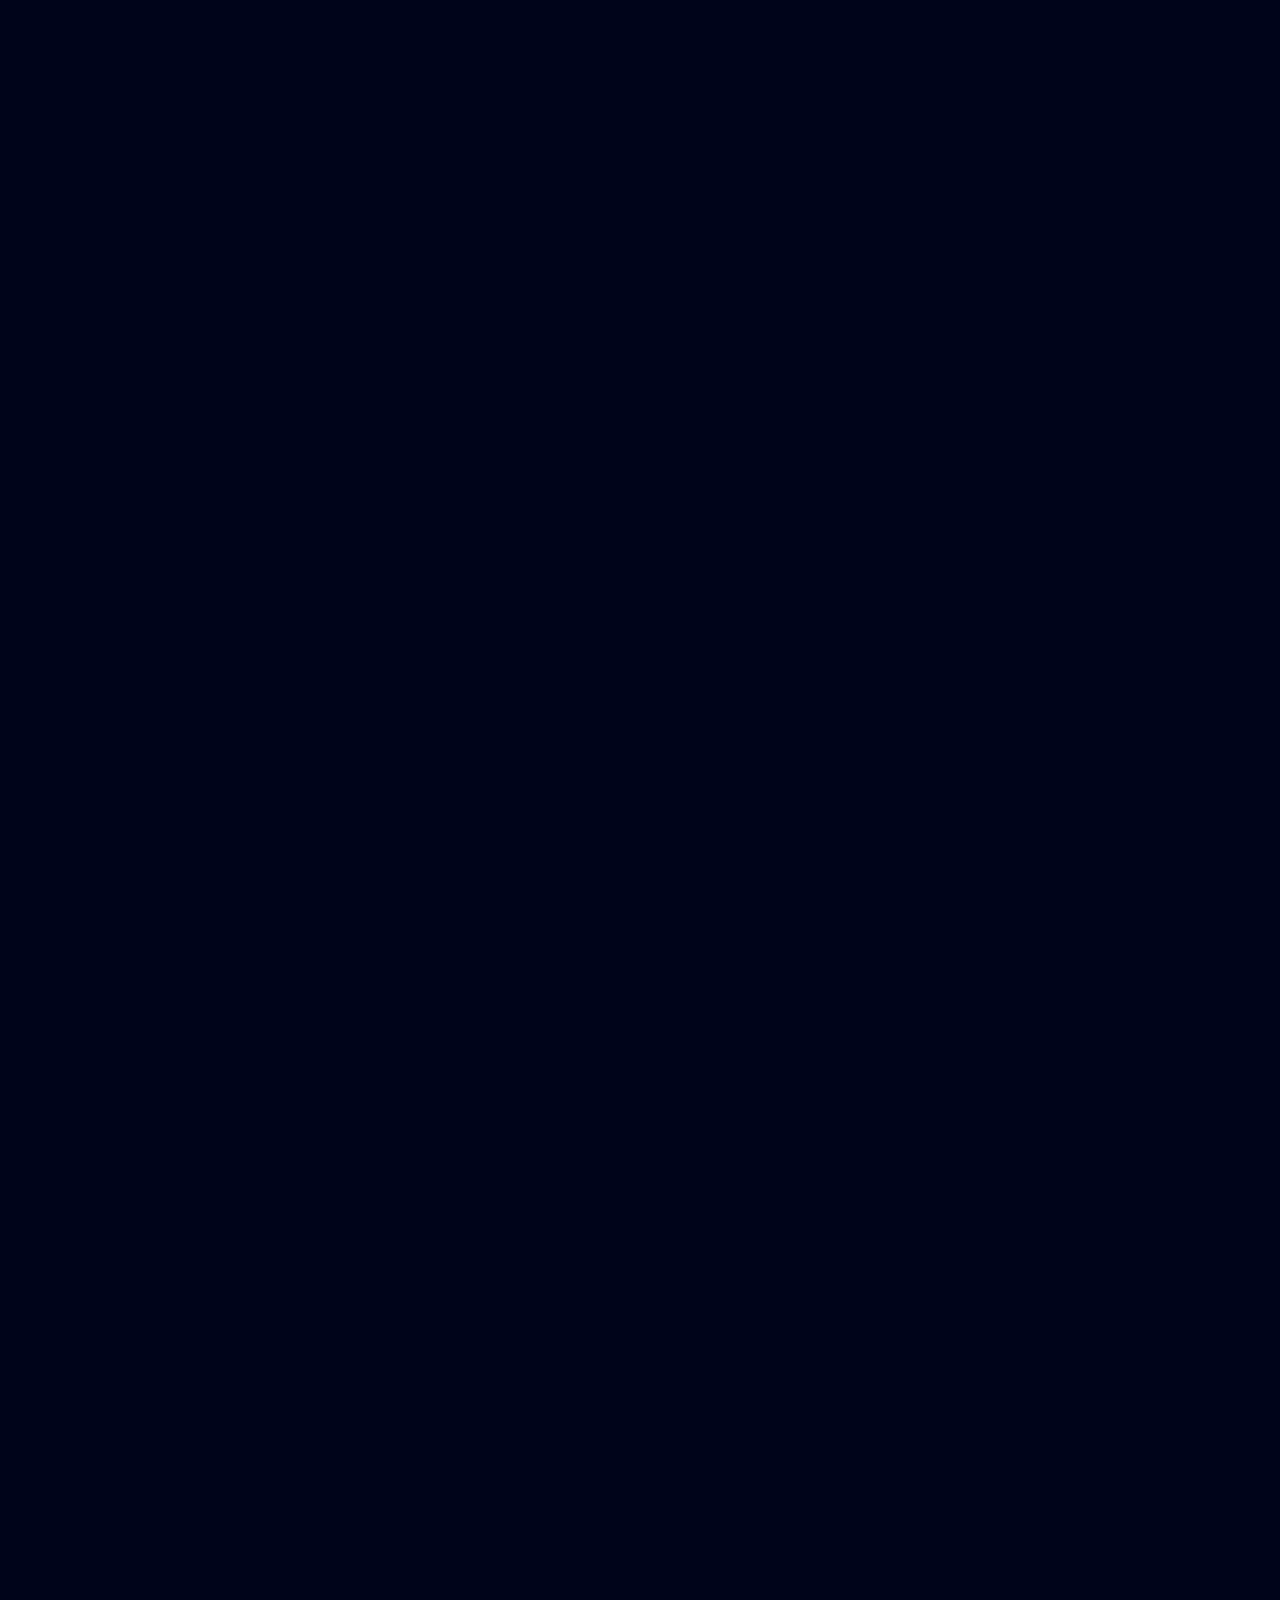
==== commit c8fc9fa9: "Interactive 2차" ====
--- a/france/index.html
+++ b/france/index.html
@@ -17,6 +17,7 @@
     <script src="js/custom.js" defer></script>
 </head>
 <body>
+    <button class="gotop">Top</button>
 	<div class="scroll">0</div>
 
     <section id="section1">
@@ -75,13 +76,43 @@
         <article class="cont_1">
             <div class="text1"><img src="https://raw.githubusercontent.com/hanyzzi/siwon/main/france/img/sec04_top_text.png" alt=""></div>
             <div class="text2"><img src="https://raw.githubusercontent.com/hanyzzi/siwon/main/france/img/sec04_bottom_text.png" alt=""></div>
-            <div class="mov"><img src="https://raw.githubusercontent.com/hanyzzi/siwon/main/france/img/sec04_mov.png" alt=""></div>
+            <div class="mov" data-6300="opacity:1;transform:scale(1);" data-7400="opacity:0;bottom:-400%;transform:scale(0.6);">
+                <!-- <img src="https://raw.githubusercontent.com/hanyzzi/siwon/main/france/img/sec04_mov.png" alt=""> -->
+                <iframe width="900" height="500" src="https://www.youtube.com/embed/wHqTMjwjC-c?rel=0&amp;autoplay=1&mute=1" title="YouTube video player" frameborder="0" allow="accelerometer; autoplay; clipboard-write; encrypted-media; gyroscope; picture-in-picture; web-share" allowfullscreen></iframe>
+            </div>
         </article>
     </section>
 
-    
-    
+    <section id="section5">
+        <artice class="top_area">
+            <ul class="wrap_vid">
+                <li><img src="/img/top_vid1.png" alt=""></li>
+                <li><img src="/img/top_vid2.png" alt=""></li>
+                <li><img src="/img/top_vid3.png" alt=""></li>
+                <li><img class="ico_ytb" src="/img/ico_ytb.png" alt=""></li>
+                <li><img src="/img/top_vid1.png" alt=""></li>
+            </ul>
+        </artice>
 
-    
+        <artice class="center_area">
+            <ul class="wrap_vid" style="margin:60px 0;">
+                <li><img src="/img/center_vid1.png" alt=""></li>
+                <li><img class="ico_logo" src="/img/ico_logo.png" alt=""></li>
+                <li><img src="/img/center_vid2.png" alt=""></li>
+                <li><img src="/img/center_vid3.png" alt=""></li>
+                <li><img src="/img/center_vid4.png" alt=""></li>
+            </ul>
+        </artice>
+
+        <artice class="btm_area">
+            <ul class="wrap_vid">
+                <li><img src="/img/btm_vid1.png" alt=""></li>
+                <li><img src="/img/btm_vid2.png" alt=""></li>
+                <li><img class="ico_france" src="/img/ico_france.png" alt=""></li>
+                <li><img src="/img/btm_vid3.png" alt=""></li>
+                <li><img src="/img/btm_vid4.png" alt=""></li>
+            </ul>
+        </artice>
+    </section>
 </body>
 </html>
--- a/france/css/style.css
+++ b/france/css/style.css
@@ -1,16 +1,19 @@
+/* 공통 */
 @font-face{font-family:'Pretendard-Regular';src:url(https://cdn.jsdelivr.net/gh/Project-Noonnu/noonfonts_2107@1.1/Pretendard-Regular.woff) format("woff");font-weight:400;font-style:normal}
 .scroll{position:fixed;left:10px;top:10px;width:40px;height:40px;line-height:40px;text-align:center;background:rgba(255,255,255,0.4);color:#000;z-index:9998}
 .fixed{position:fixed;left:50%;top:50%;transform:translate(-50%,-50%)}
 .fixed2{position:fixed;left:0;top:0}
 body{background-color:#00041b;font-family:'Pretendard-Regular',sans-serif}
+.gotop {display:none;position:fixed;bottom:30px;right:30px;z-index:999;border:1px solid #ccc;outline:none;background-color:white;color:#333;cursor:pointer;padding:15px 20px;border-radius:100%;}
+/* ani */
 .activeUp{animation:up 2s cubic-bezier(1,0,0,1) both}
-@keyframes moon {
-0%{transform:translate(0%,0%)}
-100%{transform:translate(-500%,-100%)}
-}
 @keyframes up {
 0%{transform:translateY(0%)}
 100%{transform:translateY(-10%)}
+}
+@keyframes bg-flow {
+0%{transform:translateX(0%)}
+100%{transform:translateX(-50%)}
 }
 #section1{overflow:hidden;display:flex;justify-content:center;position:relative;height:150vh;background:linear-gradient(180deg,#50B4D3 0.46%,#9EF7F4 30.64%,#FFEECE 55.64%)}
 #section1 .title{position:absolute;top:-20%;left:50%;width:556px;margin-left:calc(-556px/2)}
@@ -47,4 +50,13 @@
 #section4 { position: relative;}
 #section4 .text1{ width: 1031px; margin-left: 150px; }
 #section4 .text2 { width: 809px; margin: 276px 171px 276px auto; }
-#section4 .mov { position: absolute;top: 90px;left: 50%;margin-left: -450px;}+#section4 .mov { position: absolute;top: 90px;left: 50%;margin-left: -450px;}
+    #section5 { overflow: hidden; padding: 100px 0; }
+    #section5 .wrap_vid { display: flex; animation: bg-flow 18s linear infinite; }
+    #section5 .wrap_vid li { flex: 0 0 auto; display: flex; justify-content: center; align-items: center; width: 500px; height: 300px; margin: 0 28px; }
+    #section5 .wrap_vid .ico_ytb { width: 213px; }
+    #section5 .wrap_vid .ico_logo { width: 350px; }
+    #section5 .wrap_vid .ico_france { width: 184px; }
+    #section5 .top_area .wrap_vid { padding-left: 233px; animation-duration: 15s; }
+    #section5 .center_area .wrap_vid { padding-left: -296px; }
+    #section5 .btm_area .wrap_vid { padding-left: 455px; animation-duration: 10s; }
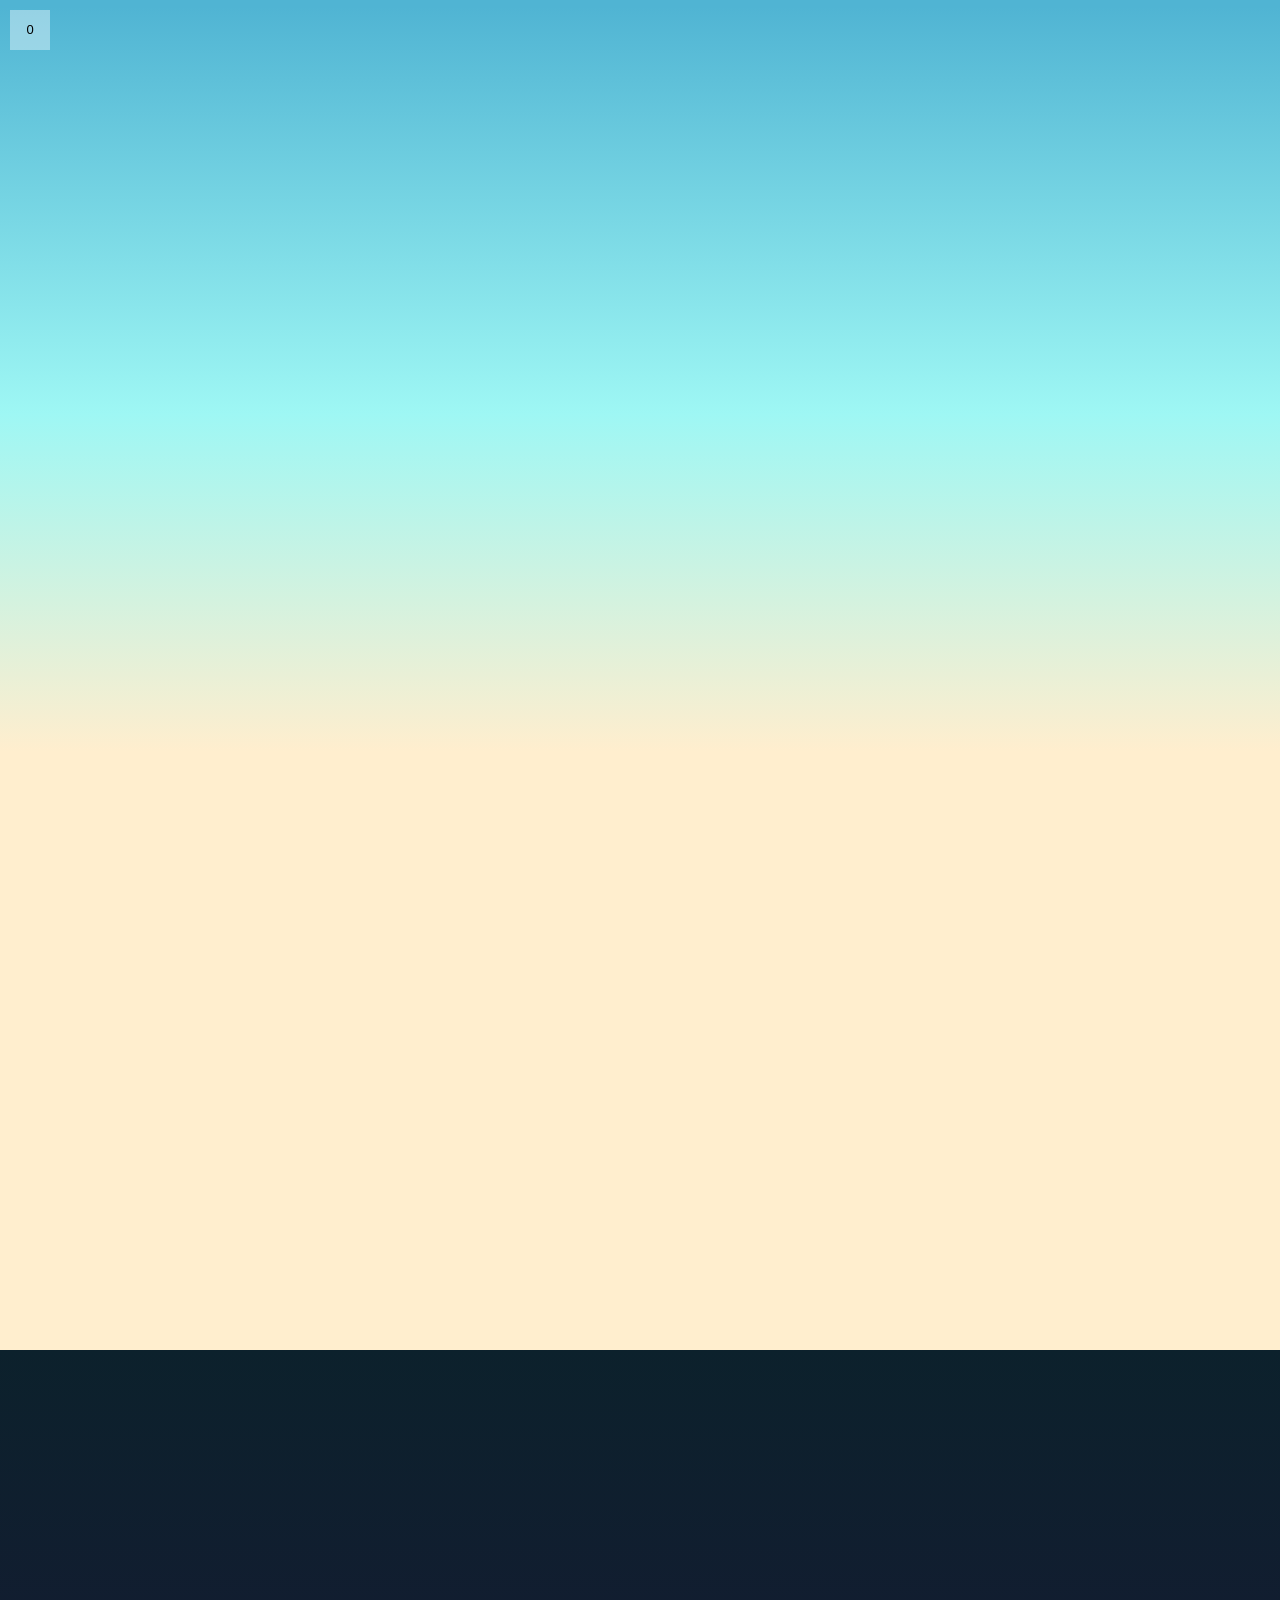
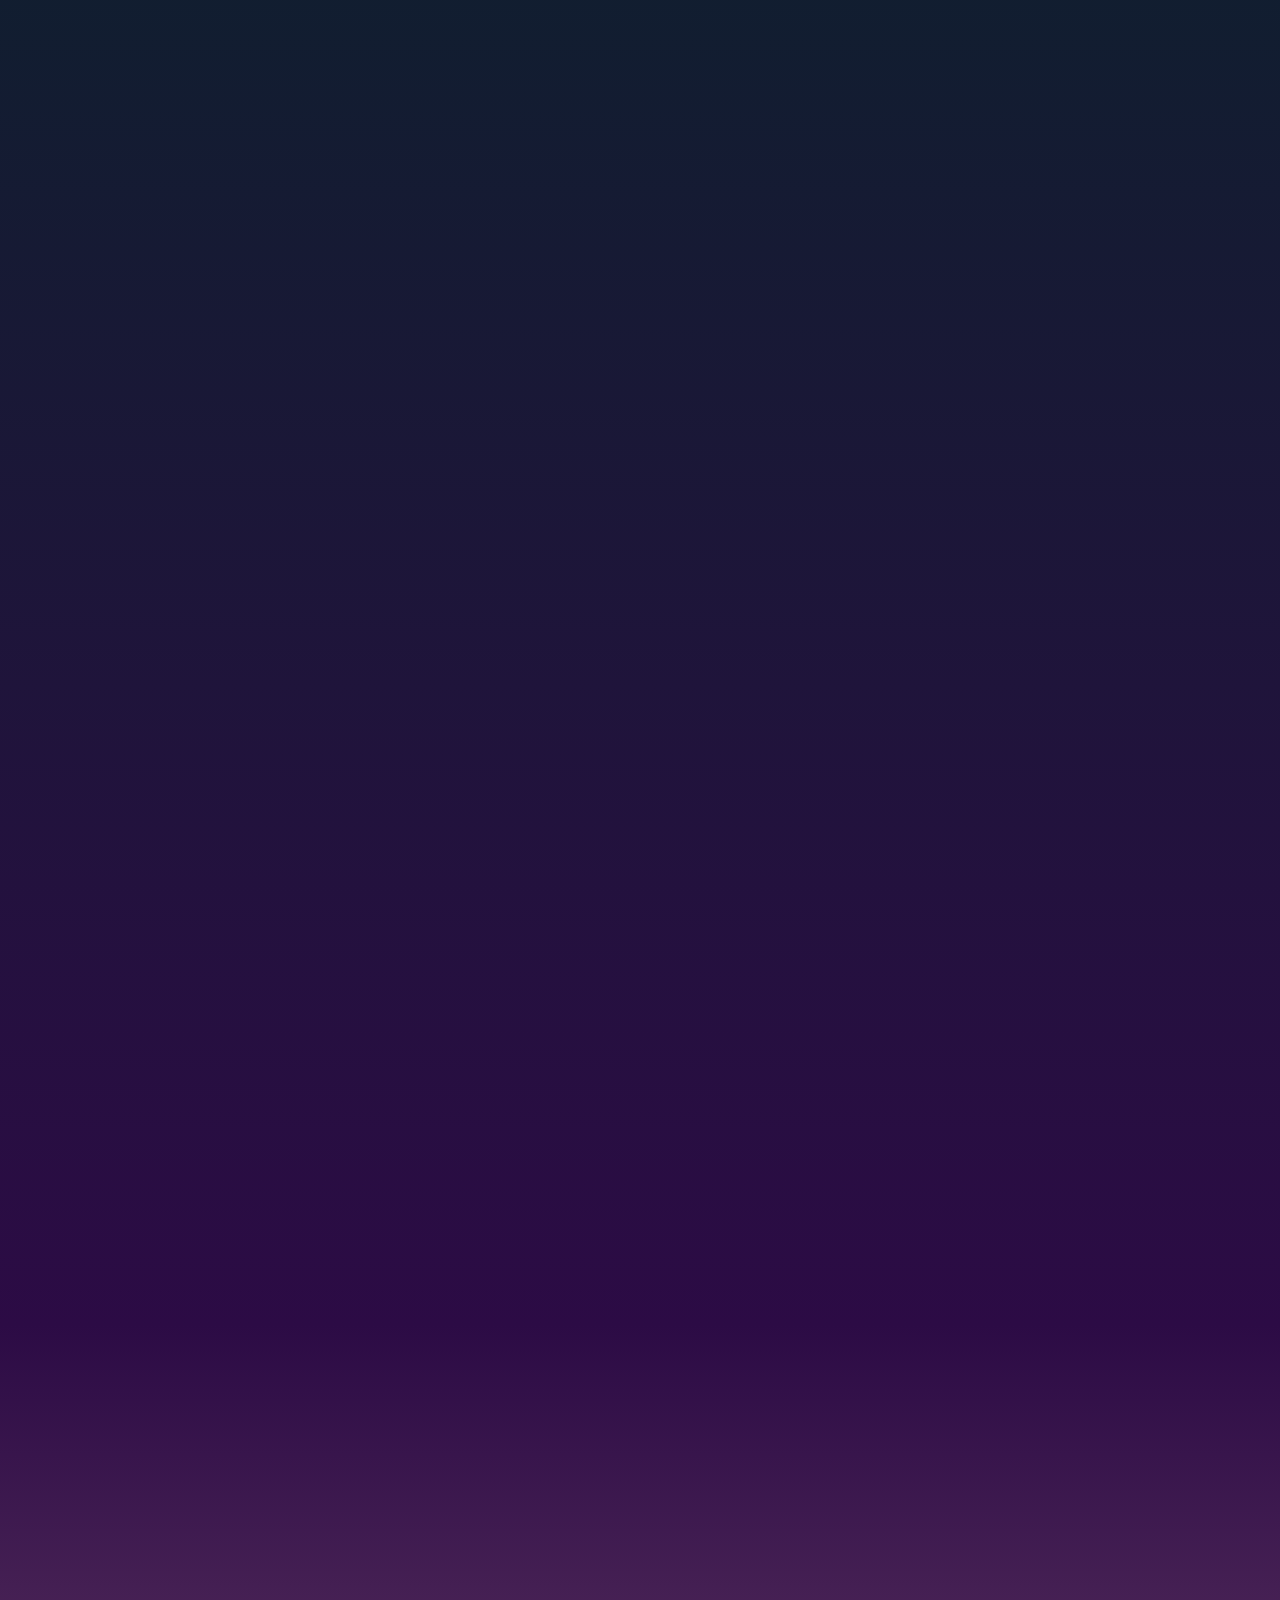
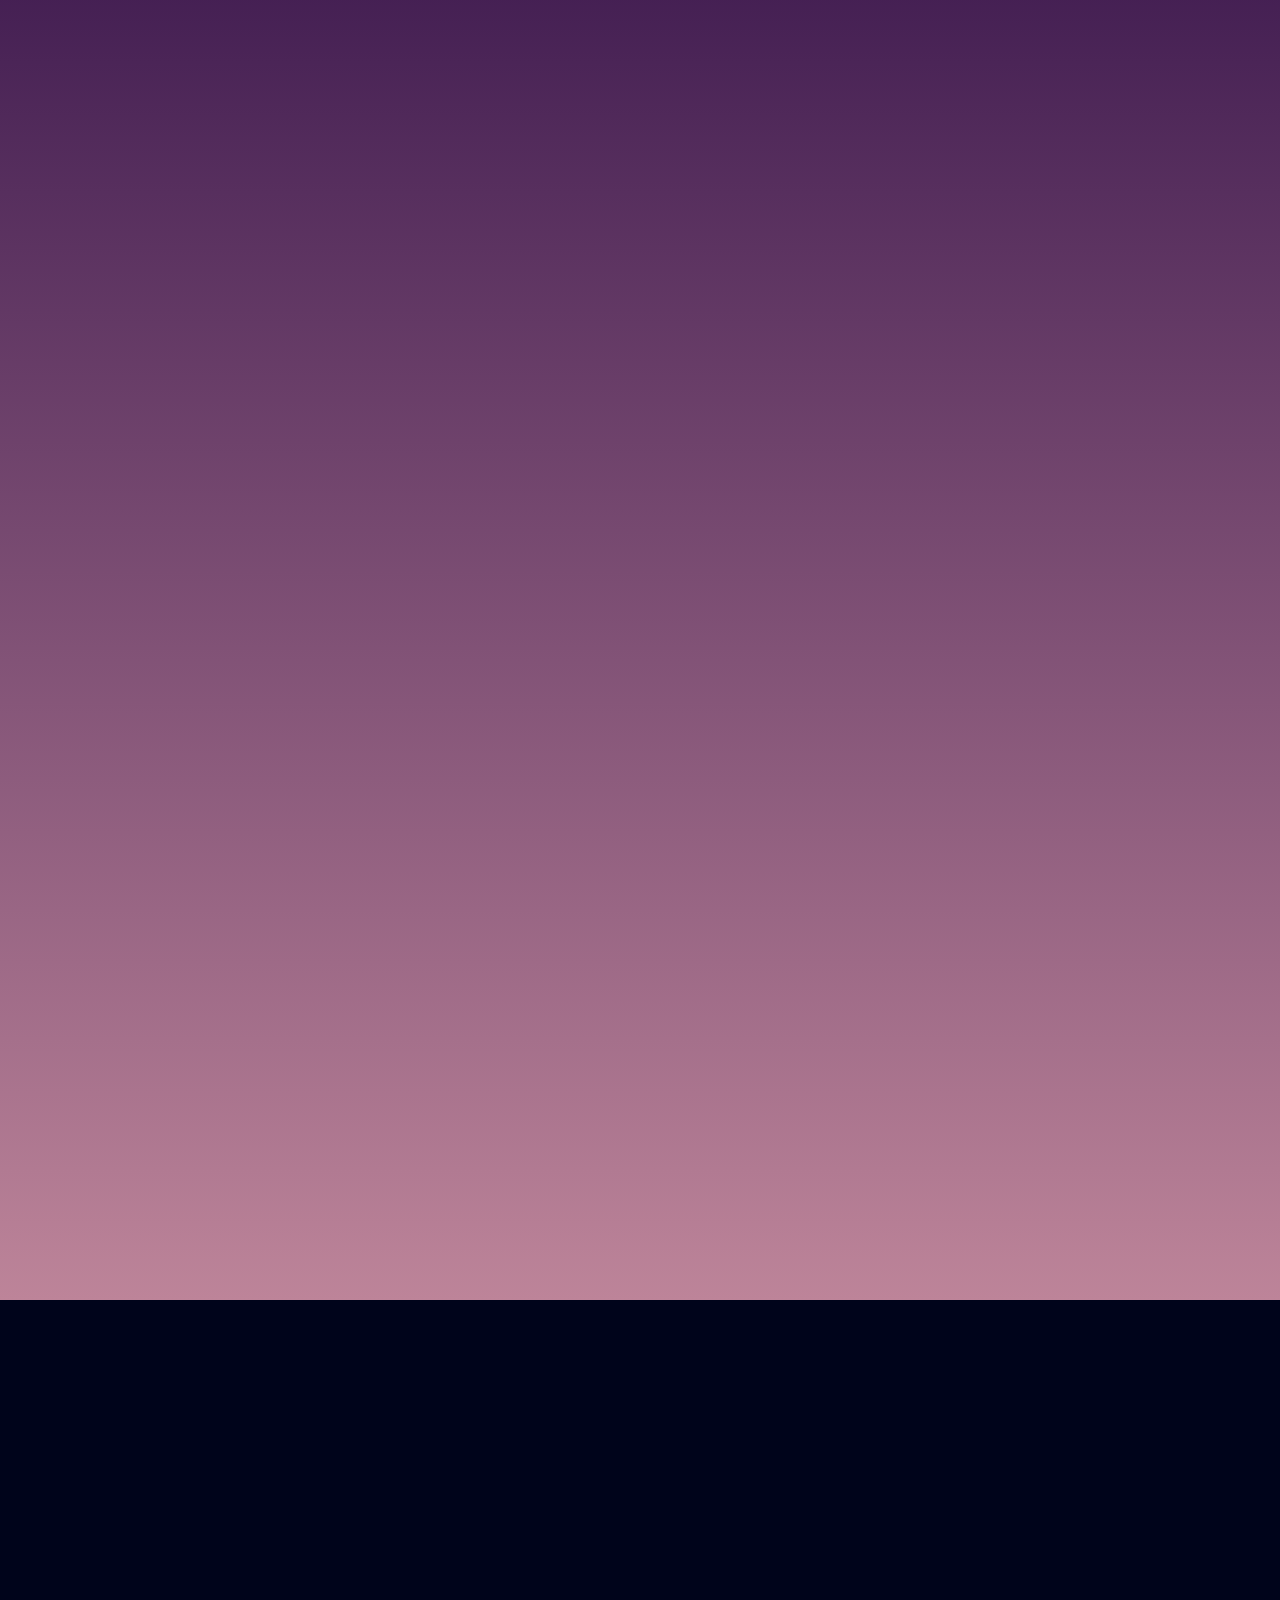
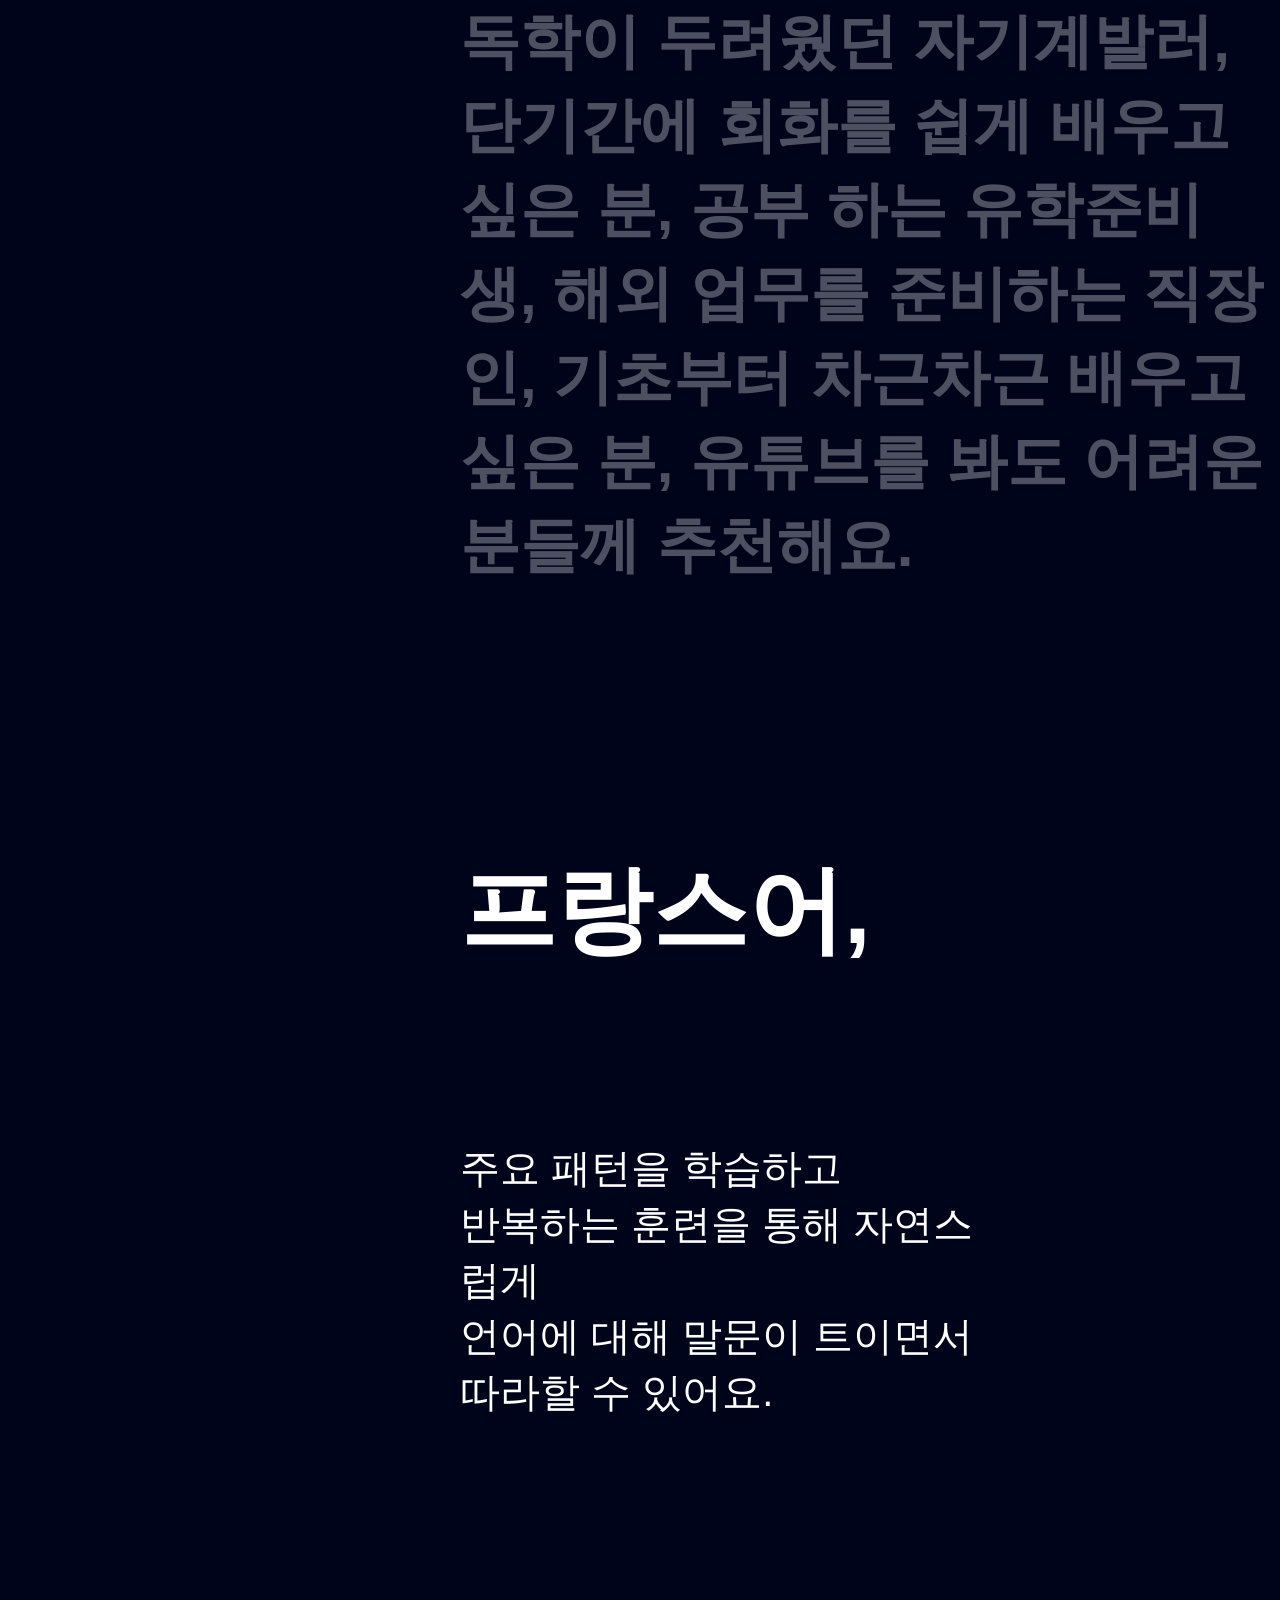
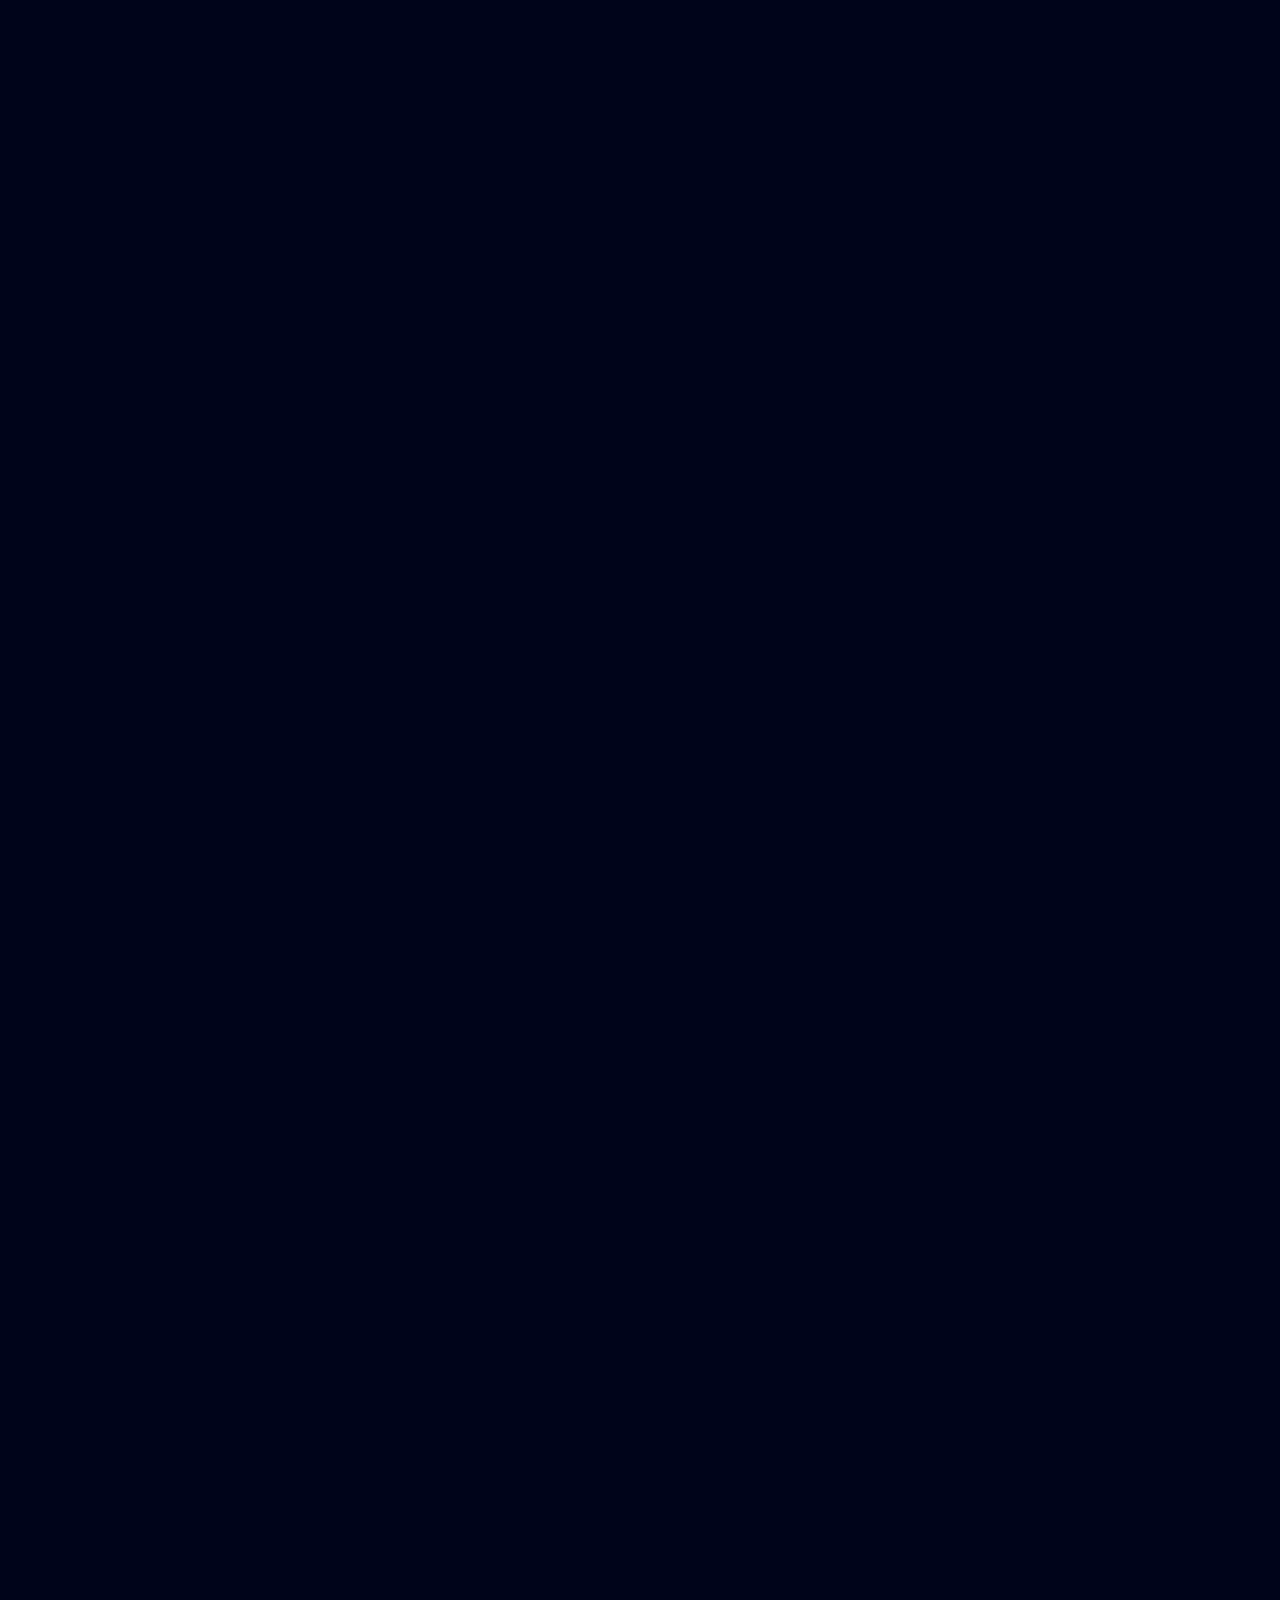
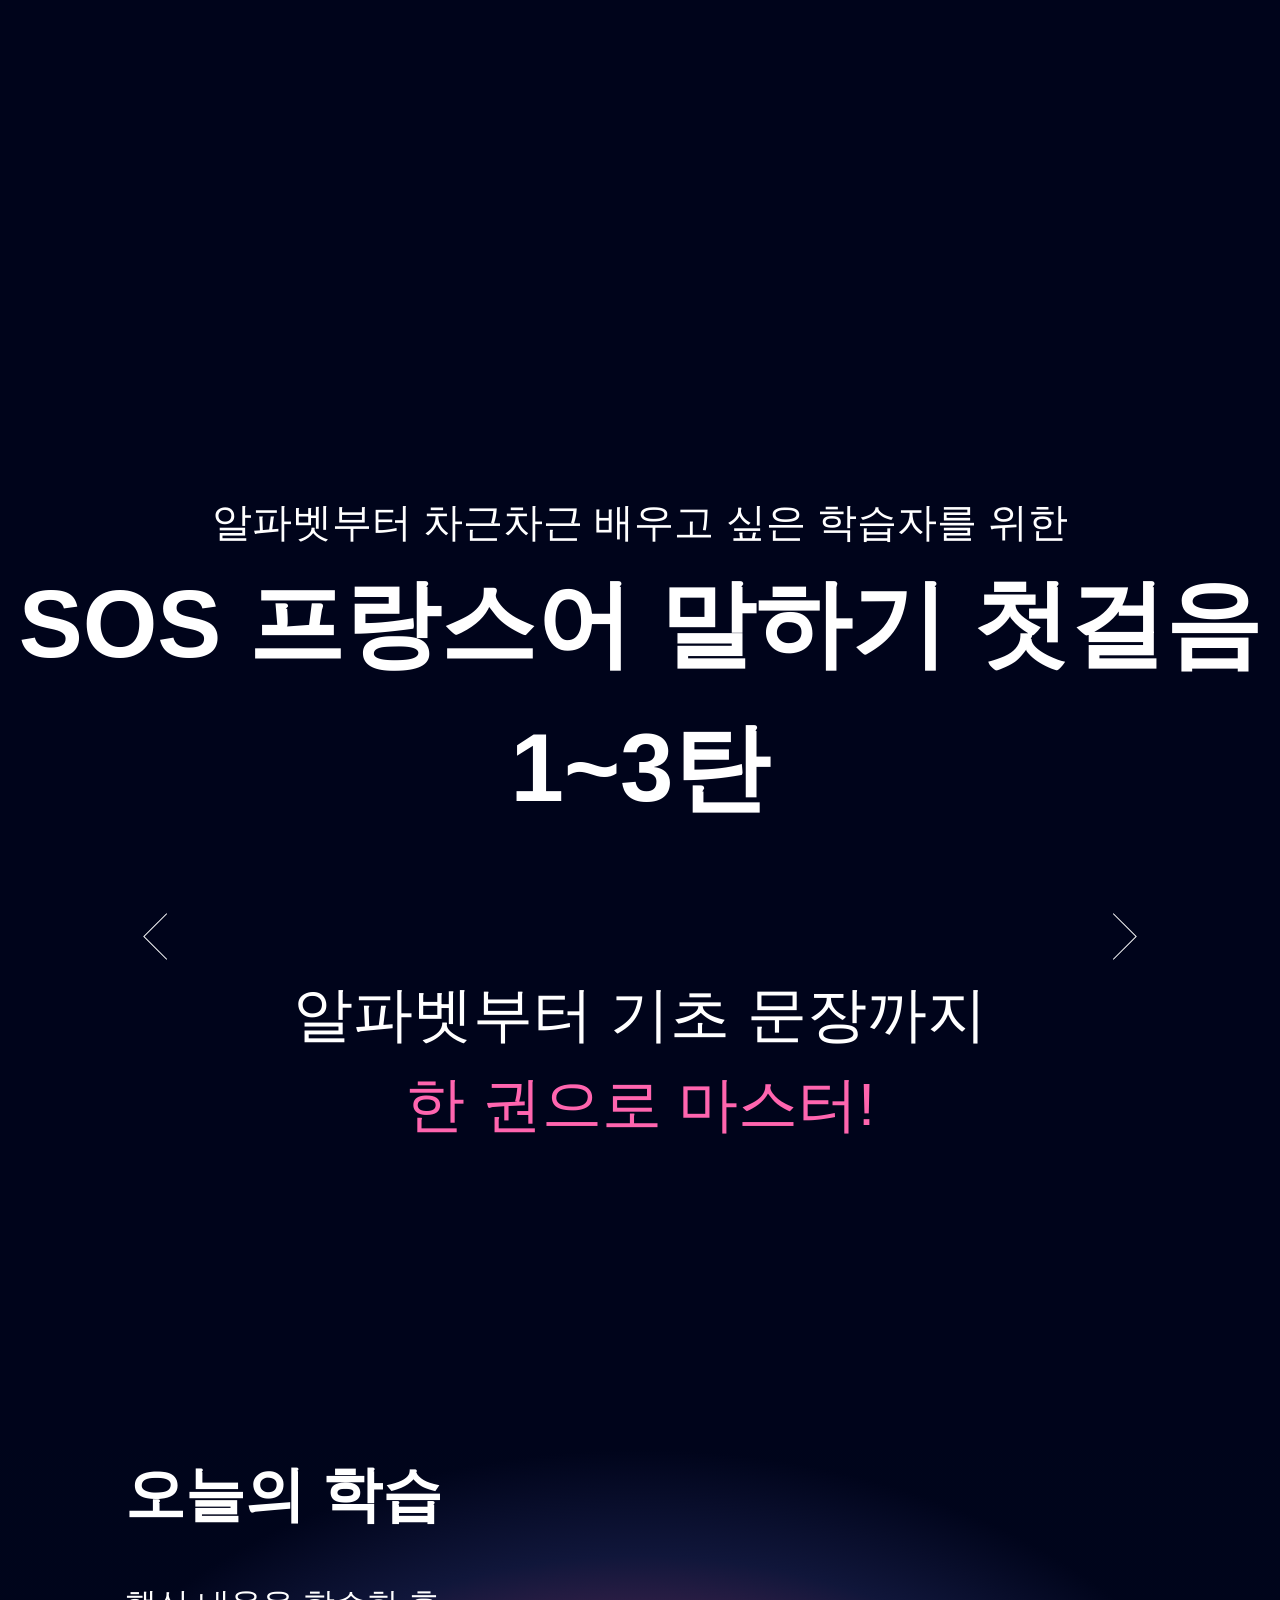
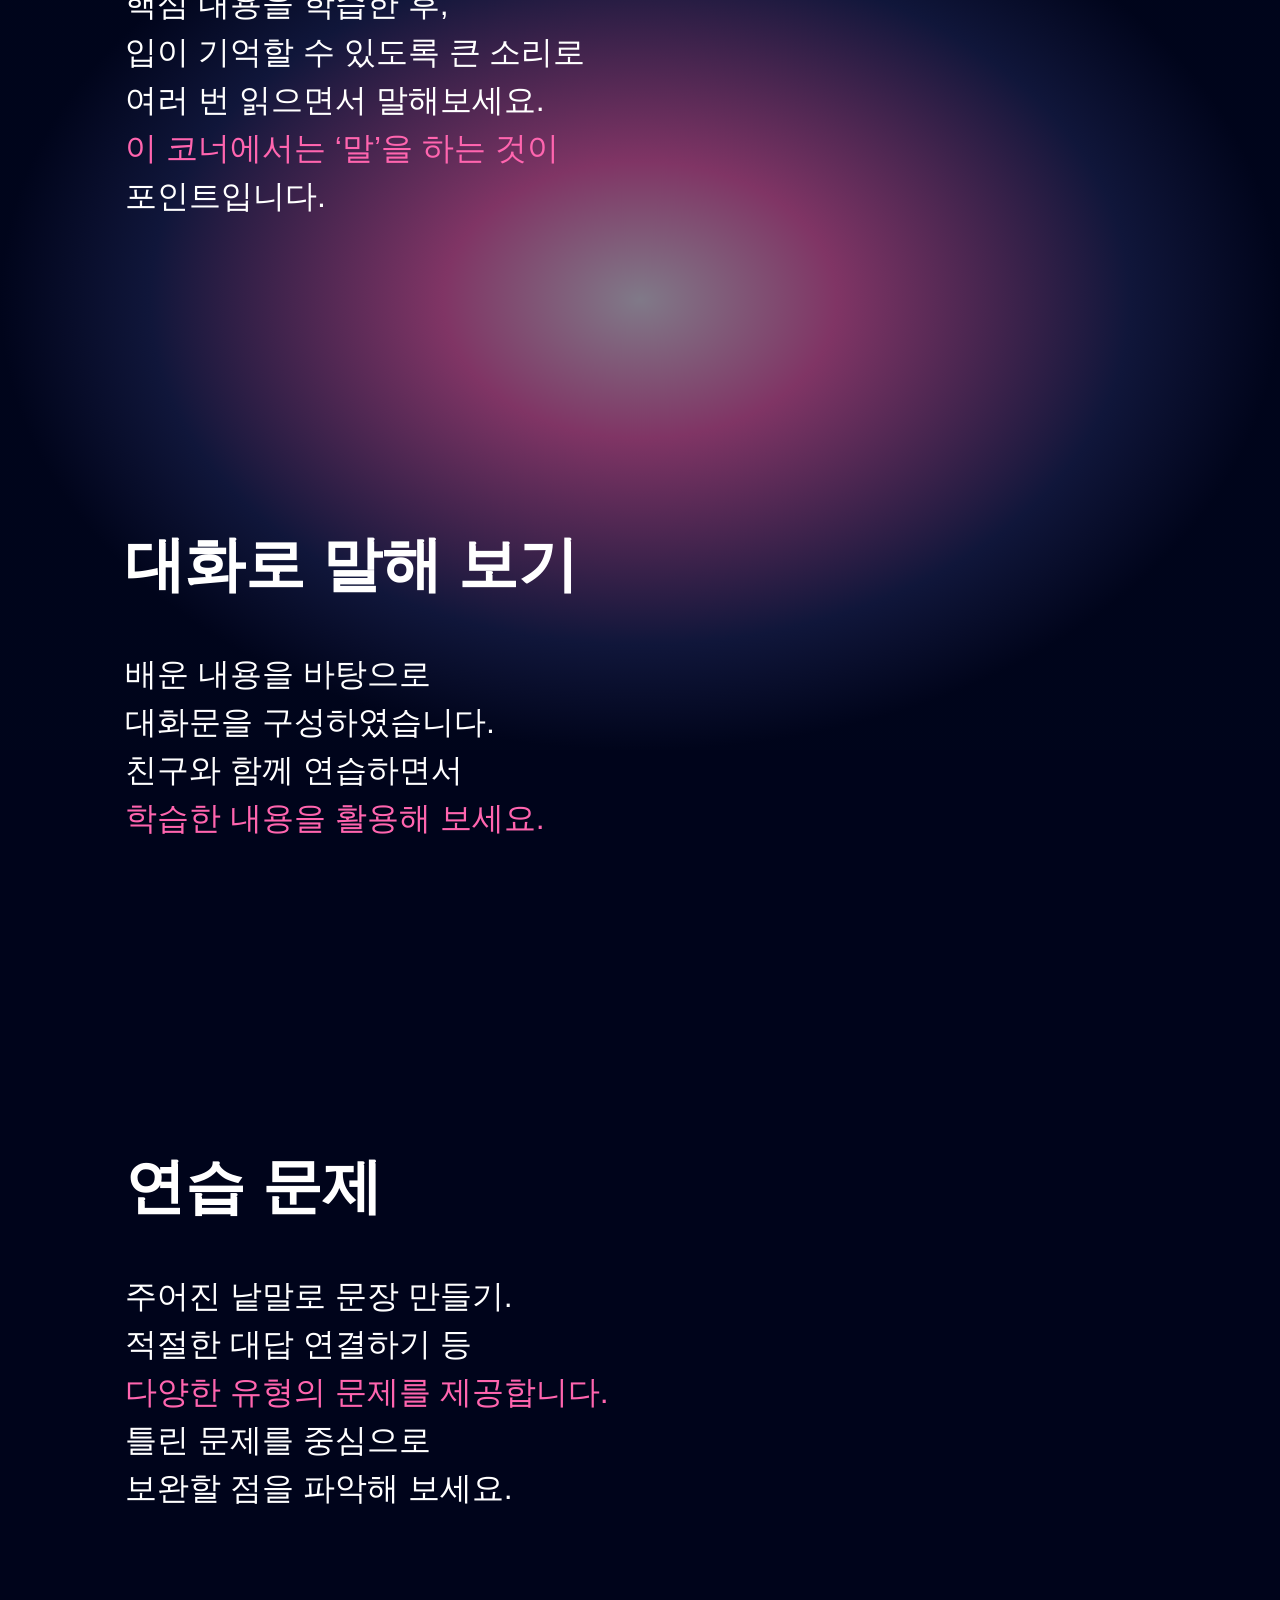
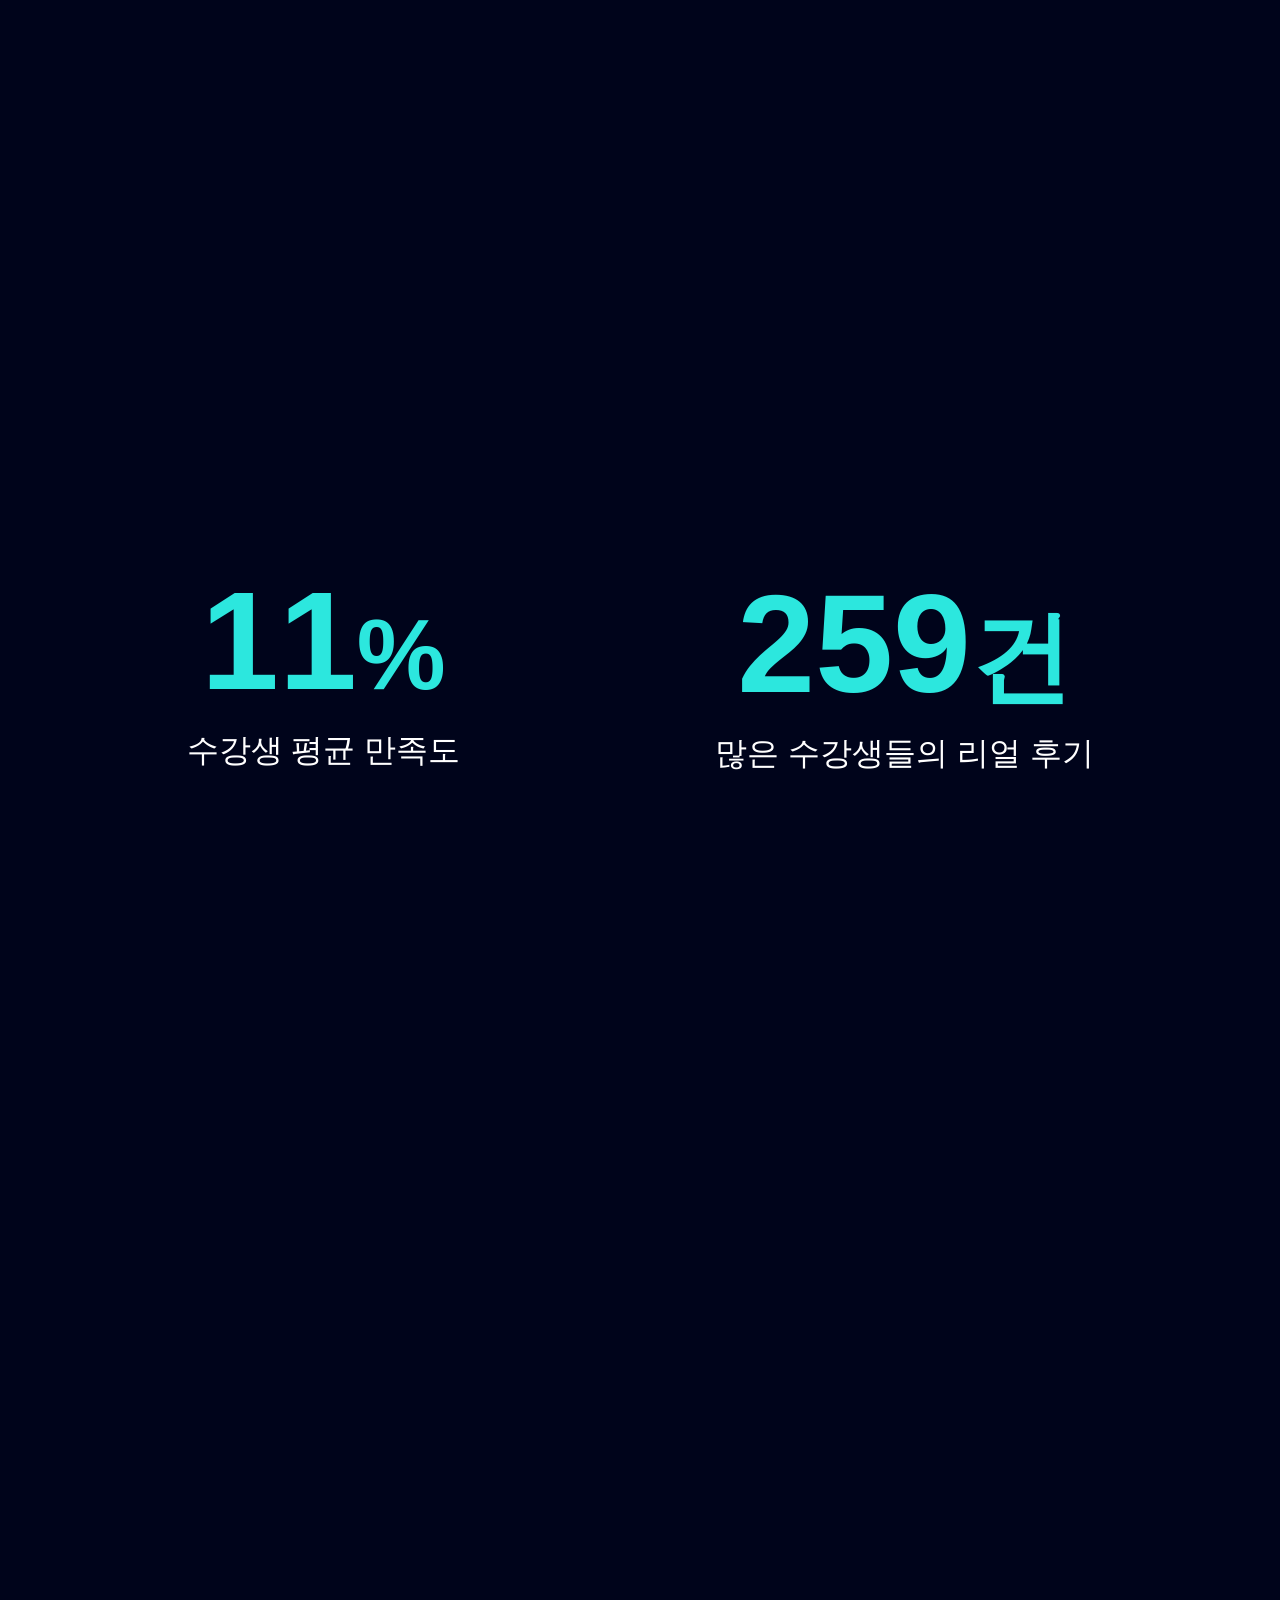
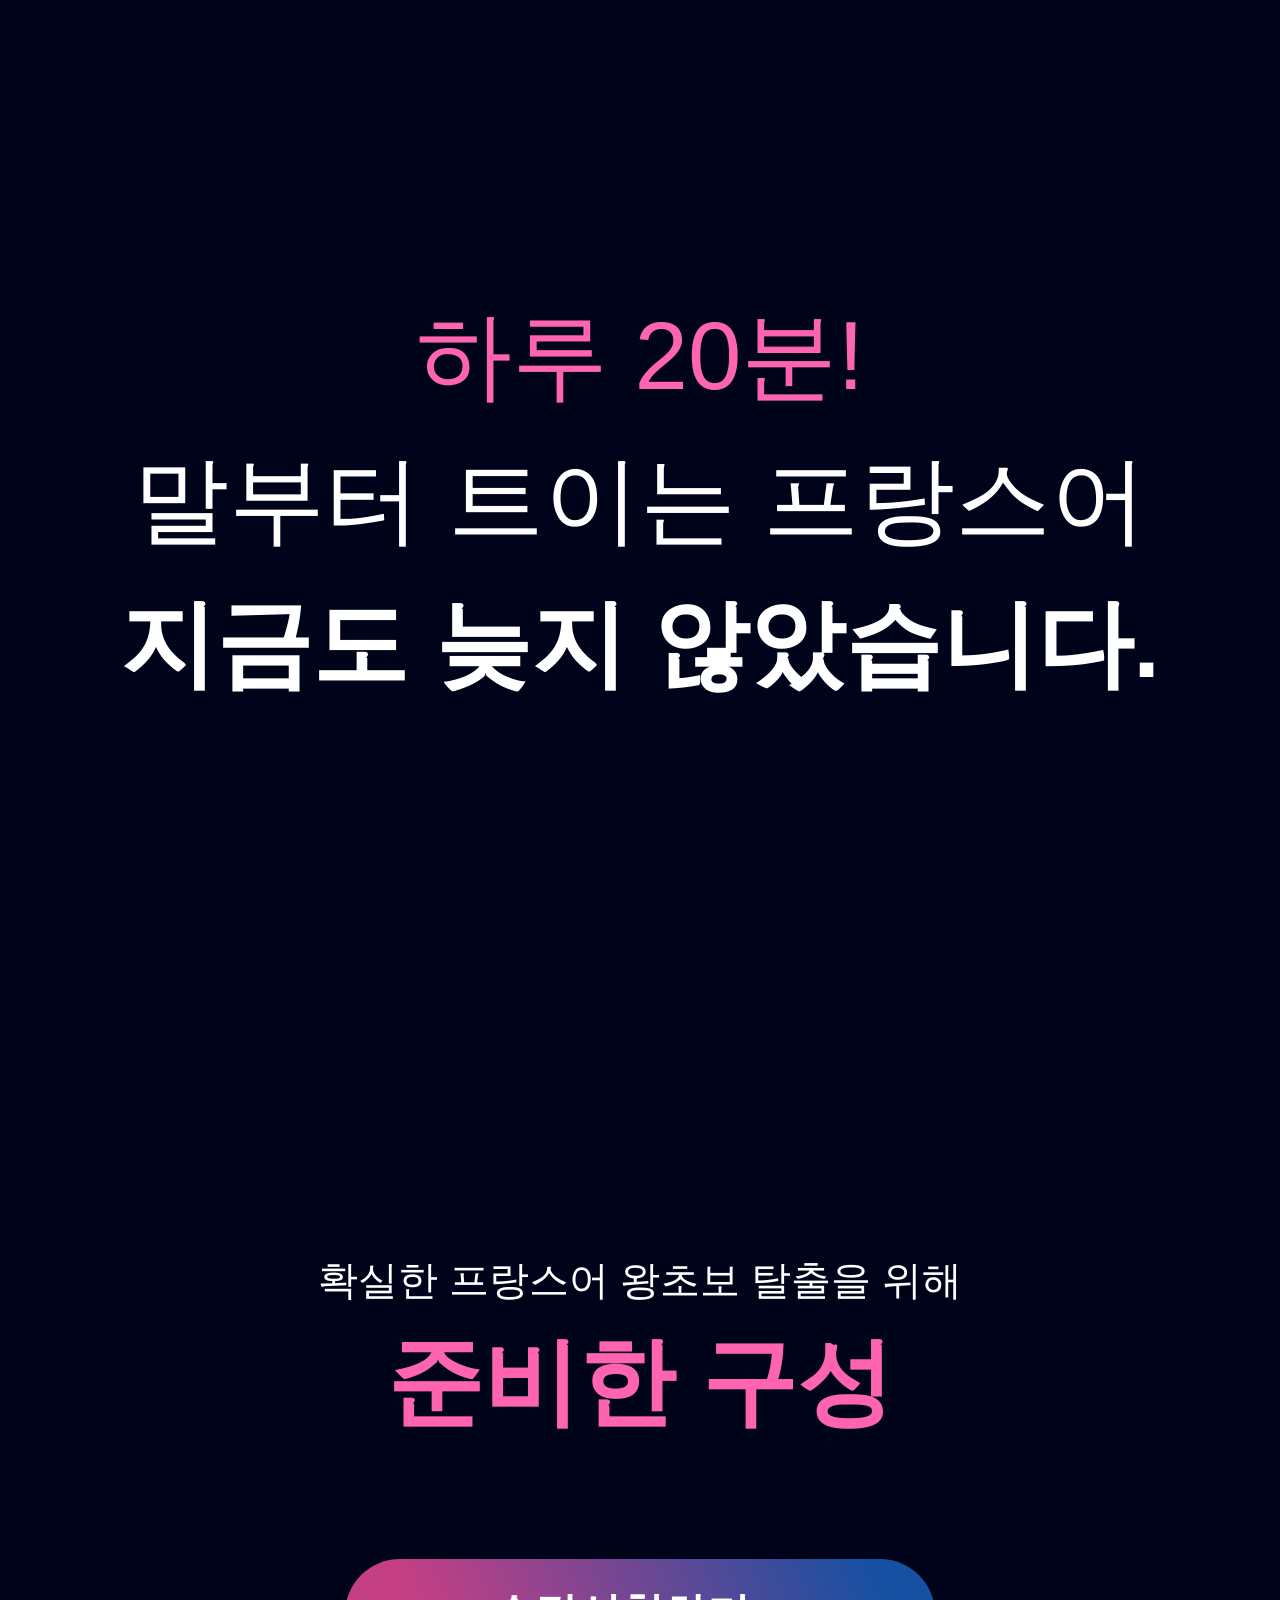
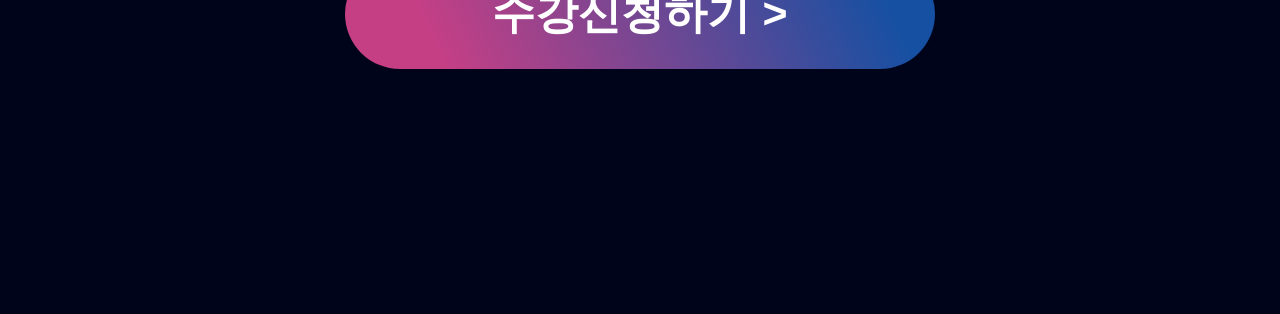
==== commit a877094f: "Interactive 3차" ====
--- a/france/index.html
+++ b/france/index.html
@@ -9,12 +9,15 @@
     <!--CSS style-->
     <link rel="stylesheet" href="css/reset.css">
     <link rel="stylesheet" href="css/style.css">
+    <link rel="stylesheet" href="https://cdnjs.cloudflare.com/ajax/libs/Swiper/4.1.6/css/swiper.css">
 
     <!-- scrirt -->
     <script src="js/jquery.min_1.12.4.js" defer></script>
+    <script src="js/jquery-ui-1.12.1.min.js" defer></script>
     <script src="js/skrollr.min.js" defer></script>
     <script src="js/count.js" defer></script>
     <script src="js/custom.js" defer></script>
+    <script src="https://cdnjs.cloudflare.com/ajax/libs/Swiper/4.1.6/js/swiper.js"></script>
 </head>
 <body>
     <button class="gotop">Top</button>
@@ -29,10 +32,10 @@
         <div class="sun"data-0="transform:translate(0%,0%);"data-500="transform:translate(-100%,-120%)"></div>
         <div class="obj1"></div>
         <div class="obj2"></div>
-        <div class="obj3" data-0="left:0%;"data-500="left:2%"></div>
+        <div class="obj3" data-0="left:-3%;"data-500="left:0%"></div>
         <div class="obj4" data-0="left:0%;"data-500="left:-3%"></div>
         <div class="tower" data-0="bottom:-50%"data-500="bottom:0;"></div>
-        <div class="title" data-0="opacity:0.2;top:-20%"data-900="opacity:1;top:100%">
+        <div class="title" data-0="opacity:0.2;top:-20%"data-500="opacity:1;top:50%;"data-900="opacity:1;top:100%">
             <img src="https://raw.githubusercontent.com/hanyzzi/siwon/main/france/img/title.png" alt="" />
         </div>
     </section>
@@ -56,13 +59,17 @@
     <section id="section3">
         <article class="cont_1">
             <p class="text">
-                독학이 두려웠던 자기계발러,
-                <br><strong class="point" data-4500="opacity:0.3;" data-4700="opacity:1;">단기간에 회화를 쉽게 배우고 싶은 분,</strong> 공부 하는 유학준비생, 해외 업무를 준비하는 직장인, 기초부터 차근차근 배우고 싶은 분, 유튜브를 봐도 어려운 분들께 추천해요.
+                <em class="point" data-4400="opacity:0.3;" data-4600="opacity:1;" data-4700="opacity:0.3;">독학이 두려웠던 자기계발러,</em>
+                <em class="point" data-4500="opacity:0.3;" data-4700="opacity:1;" data-4800="opacity:0.3;">단기간에 회화를 쉽게 배우고 싶은 분,</em>
+                <em class="point" data-4600="opacity:0.3;" data-4800="opacity:1;" data-4900="opacity:0.3;">공부 하는 유학준비생,</em>
+                <em class="point" data-4700="opacity:0.3;" data-4900="opacity:1;" data-5000="opacity:0.3;">해외 업무를 준비하는 직장인,</em>
+                <em class="point" data-4800="opacity:0.3;" data-5000="opacity:1;" data-5100="opacity:0.3;">기초부터 차근차근 배우고 싶은 분,</em>
+                <em class="point" data-4900="opacity:0.3;" data-5100="opacity:1;" data-5200="opacity:0.3;">유튜브를 봐도 어려운 분들께 추천해요.</em>
             </p>
         </article>
 
         <article class="cont_2">
-            <strong class="point">프랑스어,<br><em data-5100="color:rgb(255, 255, 255)" data-5500="color:rgb(44, 231, 222);">말문이 트이다!</em></strong>
+            <strong class="point">프랑스어,<br><em class="tit" data-5200="color:rgb(255, 255, 255)" data-5500="color:rgb(44, 231, 222);">말문이 트이다!</em></strong>
             <p class="text">
                 주요 패턴을 학습하고
                 <br>반복하는 훈련을 통해 자연스럽게
@@ -86,33 +93,150 @@
     <section id="section5">
         <artice class="top_area">
             <ul class="wrap_vid">
-                <li><img src="/img/top_vid1.png" alt=""></li>
-                <li><img src="/img/top_vid2.png" alt=""></li>
-                <li><img src="/img/top_vid3.png" alt=""></li>
-                <li><img class="ico_ytb" src="/img/ico_ytb.png" alt=""></li>
-                <li><img src="/img/top_vid1.png" alt=""></li>
+                <li><img src="https://raw.githubusercontent.com/hanyzzi/siwon/main/france/img/top_vid1.png" alt=""></li>
+                <li><img src="https://raw.githubusercontent.com/hanyzzi/siwon/main/france/img/top_vid2.png" alt=""></li>
+                <li><img src="https://raw.githubusercontent.com/hanyzzi/siwon/main/france/img/top_vid3.png" alt=""></li>
+                <li><img class="ico_ytb" src="https://raw.githubusercontent.com/hanyzzi/siwon/main/france/img/ico_ytb.png" alt=""></li>
+                <li><img src="https://raw.githubusercontent.com/hanyzzi/siwon/main/france/img/top_vid1.png" alt=""></li>
             </ul>
         </artice>
 
         <artice class="center_area">
             <ul class="wrap_vid" style="margin:60px 0;">
-                <li><img src="/img/center_vid1.png" alt=""></li>
-                <li><img class="ico_logo" src="/img/ico_logo.png" alt=""></li>
-                <li><img src="/img/center_vid2.png" alt=""></li>
-                <li><img src="/img/center_vid3.png" alt=""></li>
-                <li><img src="/img/center_vid4.png" alt=""></li>
+                <li><img src="https://raw.githubusercontent.com/hanyzzi/siwon/main/france/img/center_vid1.png" alt=""></li>
+                <li><img class="ico_logo" src="https://raw.githubusercontent.com/hanyzzi/siwon/main/france/img/ico_logo.png" alt=""></li>
+                <li><img src="https://raw.githubusercontent.com/hanyzzi/siwon/main/france/img/center_vid2.png" alt=""></li>
+                <li><img src="https://raw.githubusercontent.com/hanyzzi/siwon/main/france/img/center_vid3.png" alt=""></li>
+                <li><img src="https://raw.githubusercontent.com/hanyzzi/siwon/main/france/img/center_vid4.png" alt=""></li>
             </ul>
         </artice>
 
         <artice class="btm_area">
             <ul class="wrap_vid">
-                <li><img src="/img/btm_vid1.png" alt=""></li>
-                <li><img src="/img/btm_vid2.png" alt=""></li>
-                <li><img class="ico_france" src="/img/ico_france.png" alt=""></li>
-                <li><img src="/img/btm_vid3.png" alt=""></li>
-                <li><img src="/img/btm_vid4.png" alt=""></li>
+                <li><img src="https://raw.githubusercontent.com/hanyzzi/siwon/main/france/img/btm_vid1.png" alt=""></li>
+                <li><img src="https://raw.githubusercontent.com/hanyzzi/siwon/main/france/img/btm_vid2.png" alt=""></li>
+                <li><img class="ico_france" src="https://raw.githubusercontent.com/hanyzzi/siwon/main/france/img/ico_france.png" alt=""></li>
+                <li><img src="https://raw.githubusercontent.com/hanyzzi/siwon/main/france/img/btm_vid3.png" alt=""></li>
+                <li><img src="https://raw.githubusercontent.com/hanyzzi/siwon/main/france/img/btm_vid4.png" alt=""></li>
             </ul>
         </artice>
     </section>
+
+    <section id="section6">
+        <div class="title">
+            <em>알파벳부터 차근차근 배우고 싶은 학습자를 위한</em>
+            <br><strong>SOS 프랑스어 말하기 첫걸음<br>1~3탄</strong>
+        </div>
+        
+        <div class="slide_block">
+            <div class="swiper-container">
+                <div class="swiper-wrapper">
+                    <div class="swiper-slide"><img src="https://raw.githubusercontent.com/hanyzzi/siwon/main/france/img/bookSl_1.png" alt=""></div>
+                    <div class="swiper-slide"><img src="https://raw.githubusercontent.com/hanyzzi/siwon/main/france/img/bookSl_2.png" alt=""></div>
+                    <div class="swiper-slide"><img src="https://raw.githubusercontent.com/hanyzzi/siwon/main/france/img/bookSl_3.png" alt=""></div>
+            </div>
+        </div>
+        <div class="navigation">
+            <button class="arrows prev" aria-label="이전 슬라이더"></button>
+            <button class="arrows next" aria-label="다음 슬라이더"></button>
+        </div>
+
+        <ul class="book_txt">
+            <li>알파벳부터 기초 문장까지</li>
+            <li class="point">한 권으로 마스터!</li>
+        </ul>
+    </section>
+
+    <section id="section7">
+        <ul class="list" data-10300="top:0%"  data-11500="top:-150%">
+            <li>
+                <div class="txt">
+                    <strong>오늘의 학습</strong>
+                    <p>
+                        핵심 내용을 학습한 후,
+                        <br>입이 기억할 수 있도록 큰 소리로
+                        <br>여러 번 읽으면서 말해보세요.
+                        <br><em class="point">이 코너에서는 ‘말’을 하는 것이</em>
+                        <br>포인트입니다.
+                    </p>
+                </div>
+                <div class="book">
+                    <img src="https://raw.githubusercontent.com/hanyzzi/siwon/main/france/img/book_inner_01.png" alt="">
+                </div>
+            </li>
+
+            <li>
+                <div class="txt">
+                    <strong>대화로 말해 보기</strong>
+                    <p>
+                        배운 내용을 바탕으로
+                        <br>대화문을 구성하였습니다.
+                        <br>친구와 함께 연습하면서
+                        <br><em class="point">학습한 내용을 활용해 보세요.</em>
+                    </p>
+                </div>
+                <div class="book">
+                    <img src="https://raw.githubusercontent.com/hanyzzi/siwon/main/france/img/book_inner_02.png" alt="">
+                </div>
+            </li>
+
+            <li>
+                <div class="txt">
+                    <strong>연습 문제</strong>
+                    <p>
+                        주어진 낱말로 문장 만들기.
+                        <br>적절한 대답 연결하기 등
+                        <br><em class="point">다양한 유형의 문제를 제공합니다.</em>
+                        <br>틀린 문제를 중심으로
+                        <br>보완할 점을 파악해 보세요.
+                    </p>
+                </div>
+                <div class="book">
+                    <img src="https://raw.githubusercontent.com/hanyzzi/siwon/main/france/img/book_inner_03.png" alt="">
+                </div>
+            </li>
+        </ul>
+    </section>
+
+    <section id="section8">
+        <div class="top_area">
+            <ul>
+                <li class="good"> 
+                    <i class="ico"></i>
+                    <div class="num"><strong class="count">98</strong>%</div>
+                    <em>수강생 평균 만족도</em>
+                </li>
+                <li class="reply"> 
+                    <i class="ico"></i>
+                    <div class="num"><strong class="count">2340</strong>건</div>
+                    <em>많은 수강생들의 리얼 후기</em>
+                </li>
+            </ul>
+        </div>
+
+        <div class="review_area">
+            <img data-12500="left:30%" data-13000="left:-30%" src="https://raw.githubusercontent.com/hanyzzi/siwon/main/france/img/review_sl.png" alt="">
+        </div>
+    </section>
+
+    <section id="section9">
+        <p class="txt">
+            <em class="point">하루 20분!</em>
+            <br><em>말부터 트이는 프랑스어</em>
+            <br><strong class="extend">지금도 늦지 않았습니다.</strong>
+        </p>
+    </section>
+
+    <section id="section10">
+        <div class="tit">
+            <em>확실한 프랑스어 왕초보 탈출을 위해</em>
+            <br><strong class="point">준비한 구성</strong>
+        </div>
+
+        <div class="apply_block">
+            <img src="https://raw.githubusercontent.com/hanyzzi/siwon/main/france/img/apply_box.png" alt="">
+            <a class="bt_apply" href="javascript:void(0);">수강신청하기 ></a>
+        </div>
+    </section>
 </body>
-</html>+</html>
--- a/france/css/style.css
+++ b/france/css/style.css
@@ -15,19 +15,48 @@
 0%{transform:translateX(0%)}
 100%{transform:translateX(-50%)}
 }
+
+@keyframes tracking-in-expand {
+  0% {
+    letter-spacing: -0.5em;
+    opacity: 0;
+  }
+  40% {
+    opacity: 0.6;
+  }
+  100% {
+    opacity: 1;
+  }
+}
+@keyframes tracking {
+    0% {
+        letter-spacing: 1em;
+        transform: translateZ(400px);
+        opacity: 0;
+    }
+    40% {
+        opacity: 0.6;
+    }
+    100% {
+        transform: translateZ(0);
+        opacity: 1;
+    }
+}
+
+
 #section1{overflow:hidden;display:flex;justify-content:center;position:relative;height:150vh;background:linear-gradient(180deg,#50B4D3 0.46%,#9EF7F4 30.64%,#FFEECE 55.64%)}
 #section1 .title{position:absolute;top:-20%;left:50%;width:556px;margin-left:calc(-556px/2)}
+[class^="obj"]{position:absolute;bottom:0;left:0;width:calc(100% + 10%);background-size:cover;background-repeat:no-repeat}
 #section1 .obj1{bottom:-100px;height:724px;background-image:url(https://raw.githubusercontent.com/hanyzzi/siwon/main/france/img/obj1.png)}
 #section1 .obj2{left:auto;right:0;bottom:140px;width:457px;height:365px;background-image:url(https://raw.githubusercontent.com/hanyzzi/siwon/main/france/img/obj2.png)}
-#section1 .obj3{right:0;bottom:-130px;height:575px;background-image:url(https://raw.githubusercontent.com/hanyzzi/siwon/main/france/img/obj3.png)}
+#section1 .obj3{left:-3%;bottom:-130px;height:575px;background-image:url(https://raw.githubusercontent.com/hanyzzi/siwon/main/france/img/obj3.png)}
 #section1 .obj4{z-index:2;bottom:-100px;height:560px;background-image:url(https://raw.githubusercontent.com/hanyzzi/siwon/main/france/img/obj4.png)}
 #section1 .tower{position:absolute;left:50%;bottom:0;width:403px;height:783px;transform:translateX(-50%);background-image:url(https://raw.githubusercontent.com/hanyzzi/siwon/main/france/img/tower.png)}
-[class^="obj"]{position:absolute;bottom:0;left:0;width:100%;background-size:cover;background-repeat:no-repeat}
-[class^="cld"]{position:absolute;background-size:cover;background-repeat:no-repeat}
-.cld_1{width:281px;height:91px;left:90px;top:172px;background-image:url(https://raw.githubusercontent.com/hanyzzi/siwon/main/france/img/cloud_1.png)}
-.cld_2{width:172px;height:49px;left:674px;top:113px;background-image:url(https://raw.githubusercontent.com/hanyzzi/siwon/main/france/img/cloud_2.png)}
-.cld_3{width:487px;height:67px;right:0;top:97px;background-image:url(https://raw.githubusercontent.com/hanyzzi/siwon/main/france/img/cloud_3.png)}
-.cld_bg{opacity:22%;width:100%;height:526px;left:0;top:135px;background-image:url(https://raw.githubusercontent.com/hanyzzi/siwon/main/france/img/cloud_bg.png)}
+[class^="cld"]{position:absolute;top:19%;background-size:cover;background-repeat:no-repeat}
+.cld_1{width:281px;height:91px;left:90px;margin-top:2%;background-image:url(https://raw.githubusercontent.com/hanyzzi/siwon/main/france/img/cloud_1.png)}
+.cld_2{width:172px;height:49px;left:674px;background-image:url(https://raw.githubusercontent.com/hanyzzi/siwon/main/france/img/cloud_2.png)}
+.cld_3{width:487px;height:106px;right:0;margin-top:9%;background-image:url(https://raw.githubusercontent.com/hanyzzi/siwon/main/france/img/cloud_3.png)}
+.cld_bg{opacity:22%;width:100%;height:526px;left:0;top:20%;background-image:url(https://raw.githubusercontent.com/hanyzzi/siwon/main/france/img/cloud_bg.png)}
 .sun{position:absolute;width:243px;height:243px;right:5%;top:688px;background-image:url(https://raw.githubusercontent.com/hanyzzi/siwon/main/france/img/sun.png)}
 .plane{position:absolute;width:129px;height:47px;left:88px;top:837px;background-image:url(https://raw.githubusercontent.com/hanyzzi/siwon/main/france/img/plane.png)}
 #section2{overflow:hidden;display:flex;justify-content:center;position:relative;height:350vh;background:linear-gradient(180deg,#0C212C 0%,#2C0B45 50%,#BD8499 100%,#BD8499 1.09%,#756691 20.66%,#182E53 45.11%,#00041B 100%)}
@@ -40,6 +69,8 @@
 #section2 .obj4{z-index:2;bottom:-100px;height:560px;background-image:url(https://raw.githubusercontent.com/hanyzzi/siwon/main/france/img/obj4_v2.png)}
 #section2 .tower{position:absolute;left:50%;bottom:0;width:403px;height:783px;transform:translateX(-50%);background-image:url(https://raw.githubusercontent.com/hanyzzi/siwon/main/france/img/tower2.png)}
 #section2 .cld_bg{opacity:10%;top:auto;bottom:309px}
+#section2 .star {position: absolute; bottom: 0; left: 0; width: 100%; height: 1565px; background: url(https://raw.githubusercontent.com/hanyzzi/siwon/main/france/img/sec03_star.png) no-repeat; }
+
 #section3{padding:300px 0}
 #section3 article{margin-left:460px}
 #section3 .cont_1 .text{width:806px;font-weight:800;font-size:60px;line-height:140%;color:rgba(255,255,255,0.3)}
@@ -47,16 +78,77 @@
 #section3 .cont_2{margin-top:260px}
 #section3 .cont_2 .text{width:551px;padding-top:42px;font-weight:400;font-size:40px;line-height:140%;color:#fff}
 #section3 .cont_2 .point{font-weight:800;font-size:96px;line-height:130%;color:#fff}
+#section3 .cont_2 .tit { opacity: 0; }
+#section3 .cont_2 .tit.active { opacity: 1; animation: tracking-in-expand 0.7s cubic-bezier(0.215, 0.610, 0.355, 1.000) both;}
 #section4 { position: relative;}
 #section4 .text1{ width: 1031px; margin-left: 150px; }
 #section4 .text2 { width: 809px; margin: 276px 171px 276px auto; }
 #section4 .mov { position: absolute;top: 90px;left: 50%;margin-left: -450px;}
-    #section5 { overflow: hidden; padding: 100px 0; }
-    #section5 .wrap_vid { display: flex; animation: bg-flow 18s linear infinite; }
-    #section5 .wrap_vid li { flex: 0 0 auto; display: flex; justify-content: center; align-items: center; width: 500px; height: 300px; margin: 0 28px; }
-    #section5 .wrap_vid .ico_ytb { width: 213px; }
-    #section5 .wrap_vid .ico_logo { width: 350px; }
-    #section5 .wrap_vid .ico_france { width: 184px; }
-    #section5 .top_area .wrap_vid { padding-left: 233px; animation-duration: 15s; }
-    #section5 .center_area .wrap_vid { padding-left: -296px; }
-    #section5 .btm_area .wrap_vid { padding-left: 455px; animation-duration: 10s; }+
+#section5 { overflow: hidden; padding: 100px 0; }
+#section5 .wrap_vid { display: flex; animation: bg-flow 18s linear infinite; }
+#section5 .wrap_vid li { flex: 0 0 auto; display: flex; justify-content: center; align-items: center; width: 500px; height: 300px; margin: 0 28px; }
+#section5 .wrap_vid .ico_ytb { width: 213px; }
+#section5 .wrap_vid .ico_logo { width: 350px; }
+#section5 .wrap_vid .ico_france { width: 184px; }
+#section5 .top_area .wrap_vid { padding-left: 233px; animation-duration: 15s; }
+#section5 .center_area .wrap_vid { padding-left: -296px; }
+#section5 .btm_area .wrap_vid { padding-left: 455px; animation-duration: 10s; }
+
+#section6 { margin-top: 200px; text-align: center; } 
+#section6 .title { color: #fff; }
+#section6 .title em { font-size: 40px; }
+#section6 .title strong { font-size: 96px; }
+#section6 .slide_block { position: relative;  width: 880px; margin: 90px auto 0; }
+#section6 .swiper-container { width: 880px; }
+#section6 .swiper-wrapper { align-items: center;}
+#section6 .swiper-slide { width: 350px; }
+#section6 .navigation .arrows { z-index: 2; position: absolute; top: 50%; width: 33px; height: 33px; margin-top: -120px; border-top: 1px solid #fff; border-right: 1px solid #fff; background: transparent; cursor: pointer;}
+#section6 .navigation .prev { left: -50px; transform: rotate(225deg);}
+#section6 .navigation .next { right: -50px; transform: rotate(45deg); }
+#section6 .book_txt { margin-top: 40px; font-size: 60px; color: #fff; }
+#section6 .book_txt .point { color:#FF65AF; }
+
+#section7 { position: sticky; top: 0; left: 0; width: 100%; margin: 300px 0; height: 100vh; 
+    background: radial-gradient(50% 50% at 50% 50%, rgba(255, 238, 246, 0.5) 0%, rgba(255, 101, 175, 0.5) 30.73%, rgba(32, 40, 90, 0.5) 76.56%, rgba(1, 5, 28, 0.5) 100%);
+}
+#section7.step2 {background: radial-gradient(50% 50% at 50% 50%, rgba(255, 251, 239, 0.5) 0%, rgba(217, 171, 52, 0.5) 30.73%, rgba(32, 40, 90, 0.5) 76.56%, rgba(1, 5, 28, 0.5) 100%);}
+#section7.step3 {background: radial-gradient(50% 50% at 50% 50%, rgba(255, 251, 239, 0.5) 0%, rgba(170, 110, 67, 0.5) 30.73%, rgba(32, 40, 90, 0.5) 76.56%, rgba(1, 5, 28, 0.5) 100%);}
+#section7 .list {position: absolute; top: 0; transform: translateX(-50%); left: 50%;}
+#section7 .list.pos {position: fixed; top:0;}
+#section7 li { display: flex; justify-content: space-between; align-items: center; width: 1030px; }
+#section7 li + li { margin-top: 300px;}
+#section7 .txt { color: #fff; }
+#section7 .txt strong { font-size: 60px; }
+#section7 .txt p { margin-top: 40px; font-size: 32px; }
+#section7 .txt .point { color: #FF65AF; }
+#section7 .book { width: 477px; }
+#section7 .book img { width: 100%; }
+
+#section8 { position: relative; width: 100%; height: 100vh; margin-top: 1000px; padding: 300px 0; background: #00041b;}
+#section8.pos { z-index: 999; position: fixed; top: 0; margin-top: 0; padding-top: 150px;}
+#section8 .top_area { width: 907px; margin: 0 auto; text-align: center; }
+#section8 .top_area ul { display: flex; justify-content: space-between; }
+#section8 .good .ico { display: inline-block; width: 85px; height: 76px; background: url(https://raw.githubusercontent.com/hanyzzi/siwon/main/france/img/ico_good.png) no-repeat; }
+#section8 .num { margin: 40px 0 15px; font-size: 100px; line-height: 1; font-weight: bold; color: #2CE7DE; }
+#section8 .num .count {font-size: 140px;}
+#section8 em { font-size: 32px; color: #fff; }
+#section8 .reply .ico { display: inline-block; width: 95px; height: 79px; background: url(https://raw.githubusercontent.com/hanyzzi/siwon/main/france/img/ico_reply.png) no-repeat; }
+#section8 .review_area { position: relative; overflow: hidden; margin-top: 85px; width: 100%; height: 375px;}
+#section8 .review_area img { position: absolute; left: 30%; }
+
+#section9 { position: relative; display: flex; justify-content: center; align-items: center; width: 100%; height: 100vh; text-align: center; background: #00041b;}
+#section9.pos { position: fixed; top: 0; } 
+#section9 .txt { font-size: 96px; color: #fff; }
+#section9 .txt .point {  color: #FF65AF;}
+#section9 .extend { display: inline-block;  }
+#section9.pos .extend.active { opacity: 1; animation: tracking 0.7s cubic-bezier(0.215, 0.610, 0.355, 1.000) both; }
+
+#section10 { position: absolute; width: 100%; height: auto; padding: 300px 0; text-align: center; background: #00041b; }
+#section10.pos { position: fixed; top: 100%; } 
+#section10 .tit { color: #fff; font-size: 40px; }
+#section10 .point { display: inline-block; font-size: 96px; color: #FF65AF; }
+#section10 .apply_block { position: relative; width: 1000px; margin: 160px auto 0; }
+#section10  .bt_apply { position: absolute; display: flex; justify-content: center; align-items: center; bottom: -55px; left: 50%; transform: translateX(-50%); width: 590px; height: 110px; color: #fff; font-weight: bold; background: linear-gradient(65.36deg, #C53F85 15.72%, #1650A2 89.66%), #D9D9D9;
+border-radius: 58.5px; font-size: 42.965px; transition: all 1s ease-in-out; }
+#section10 .bt_apply:hover {background: linear-gradient(65.36deg, #1650A2 15.72%, #C53F85 89.66%), #D9D9D9;}
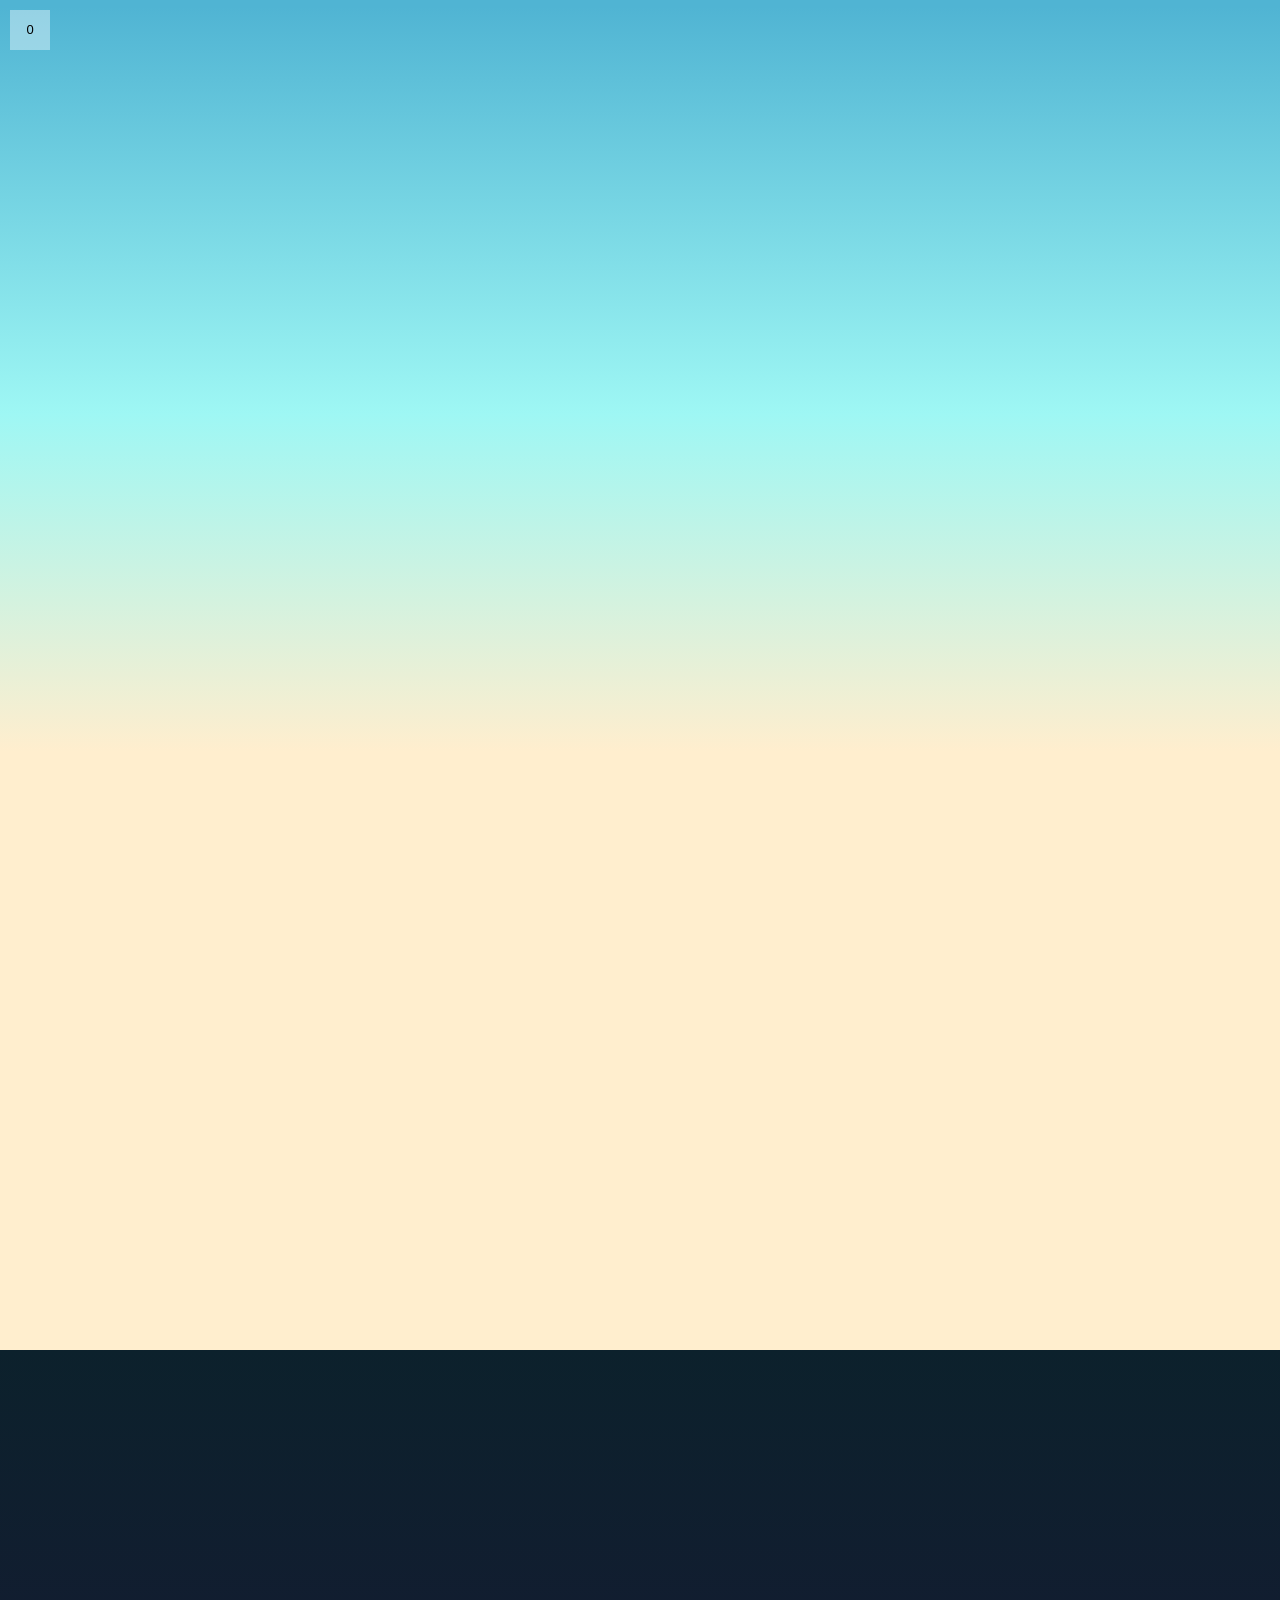
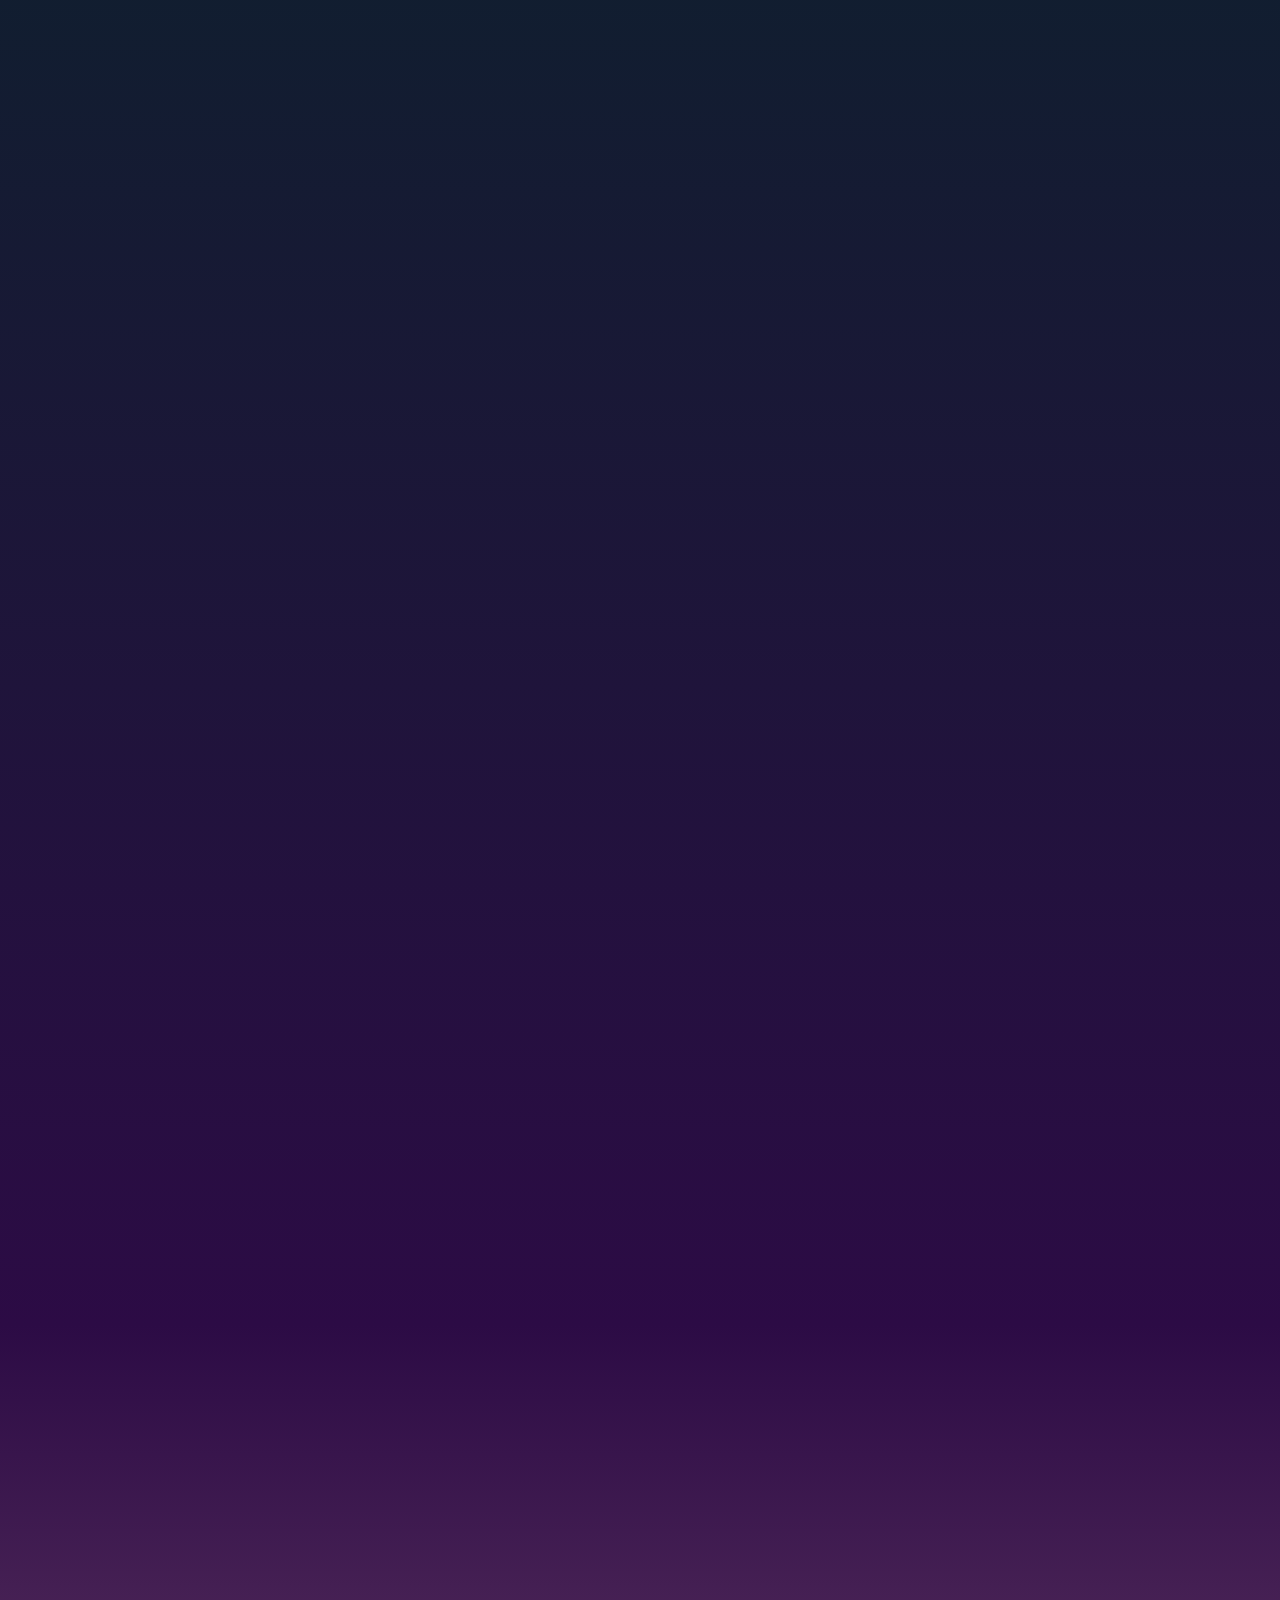
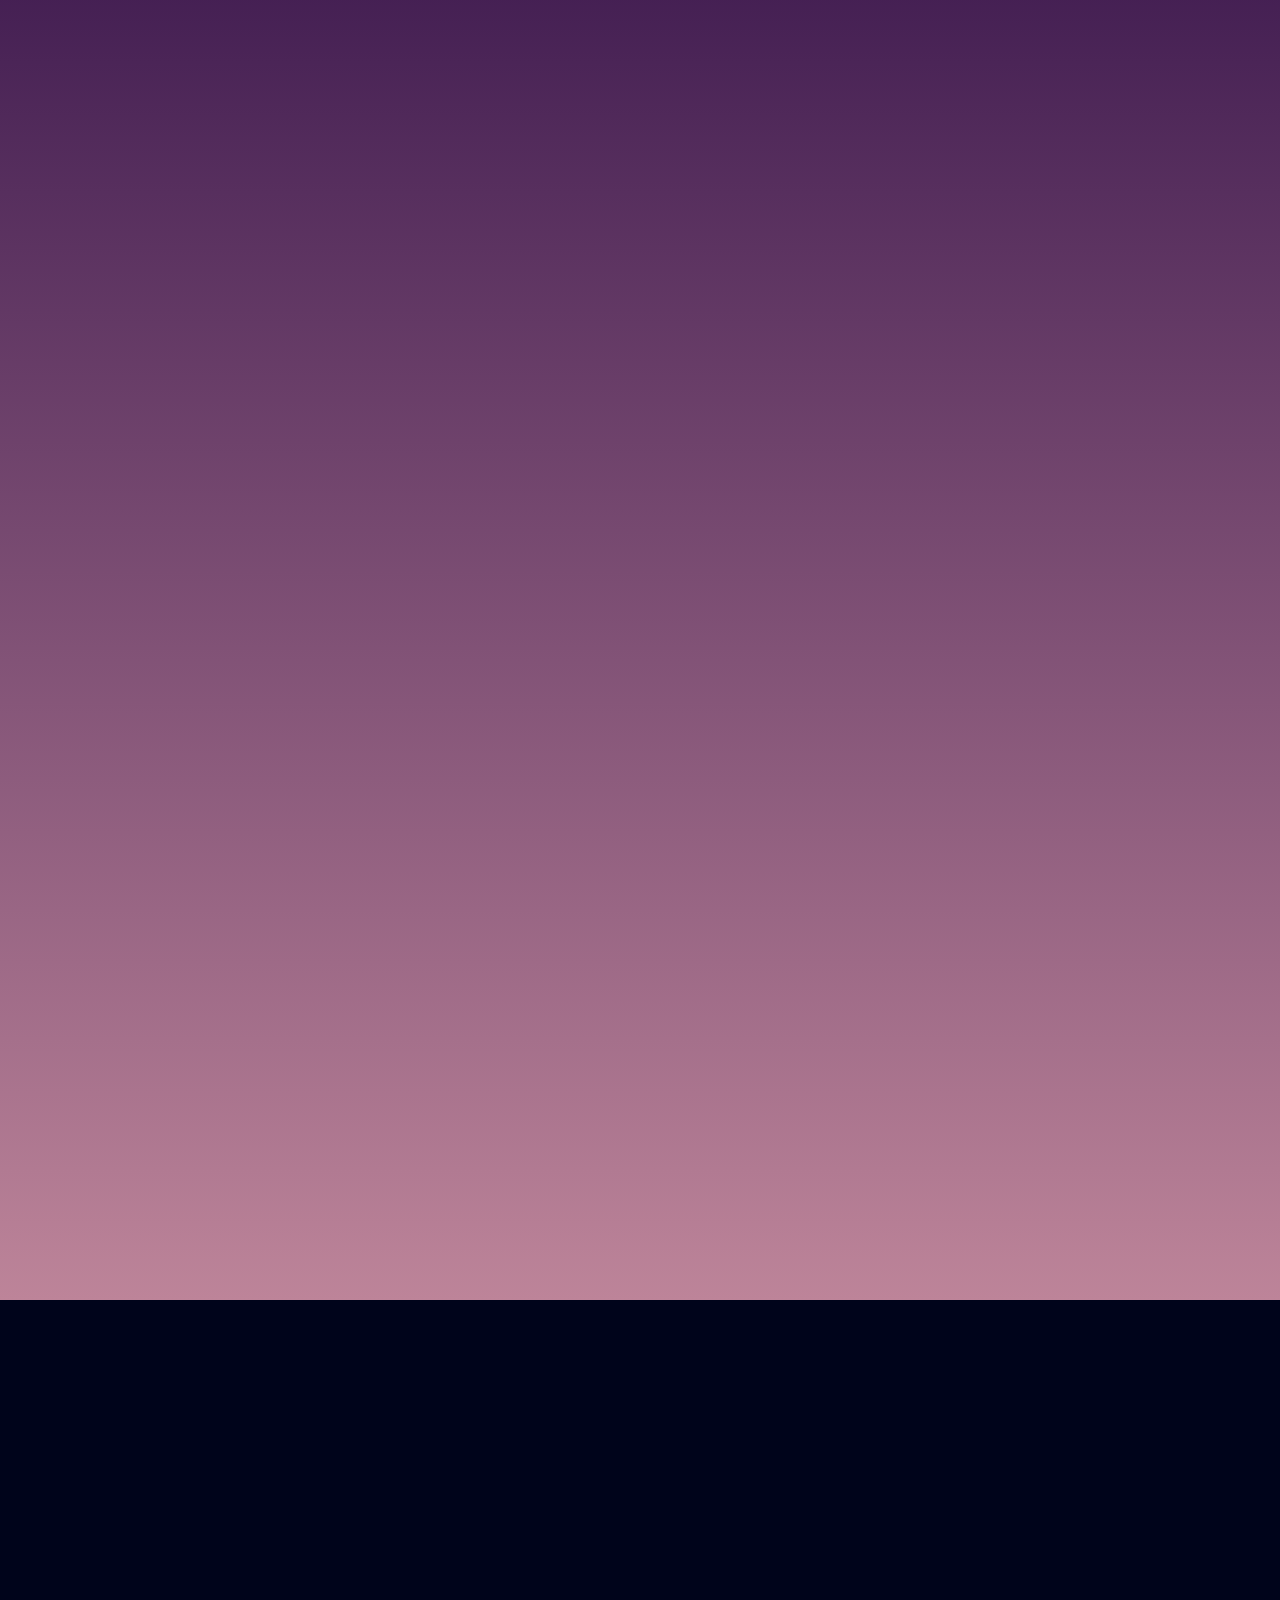
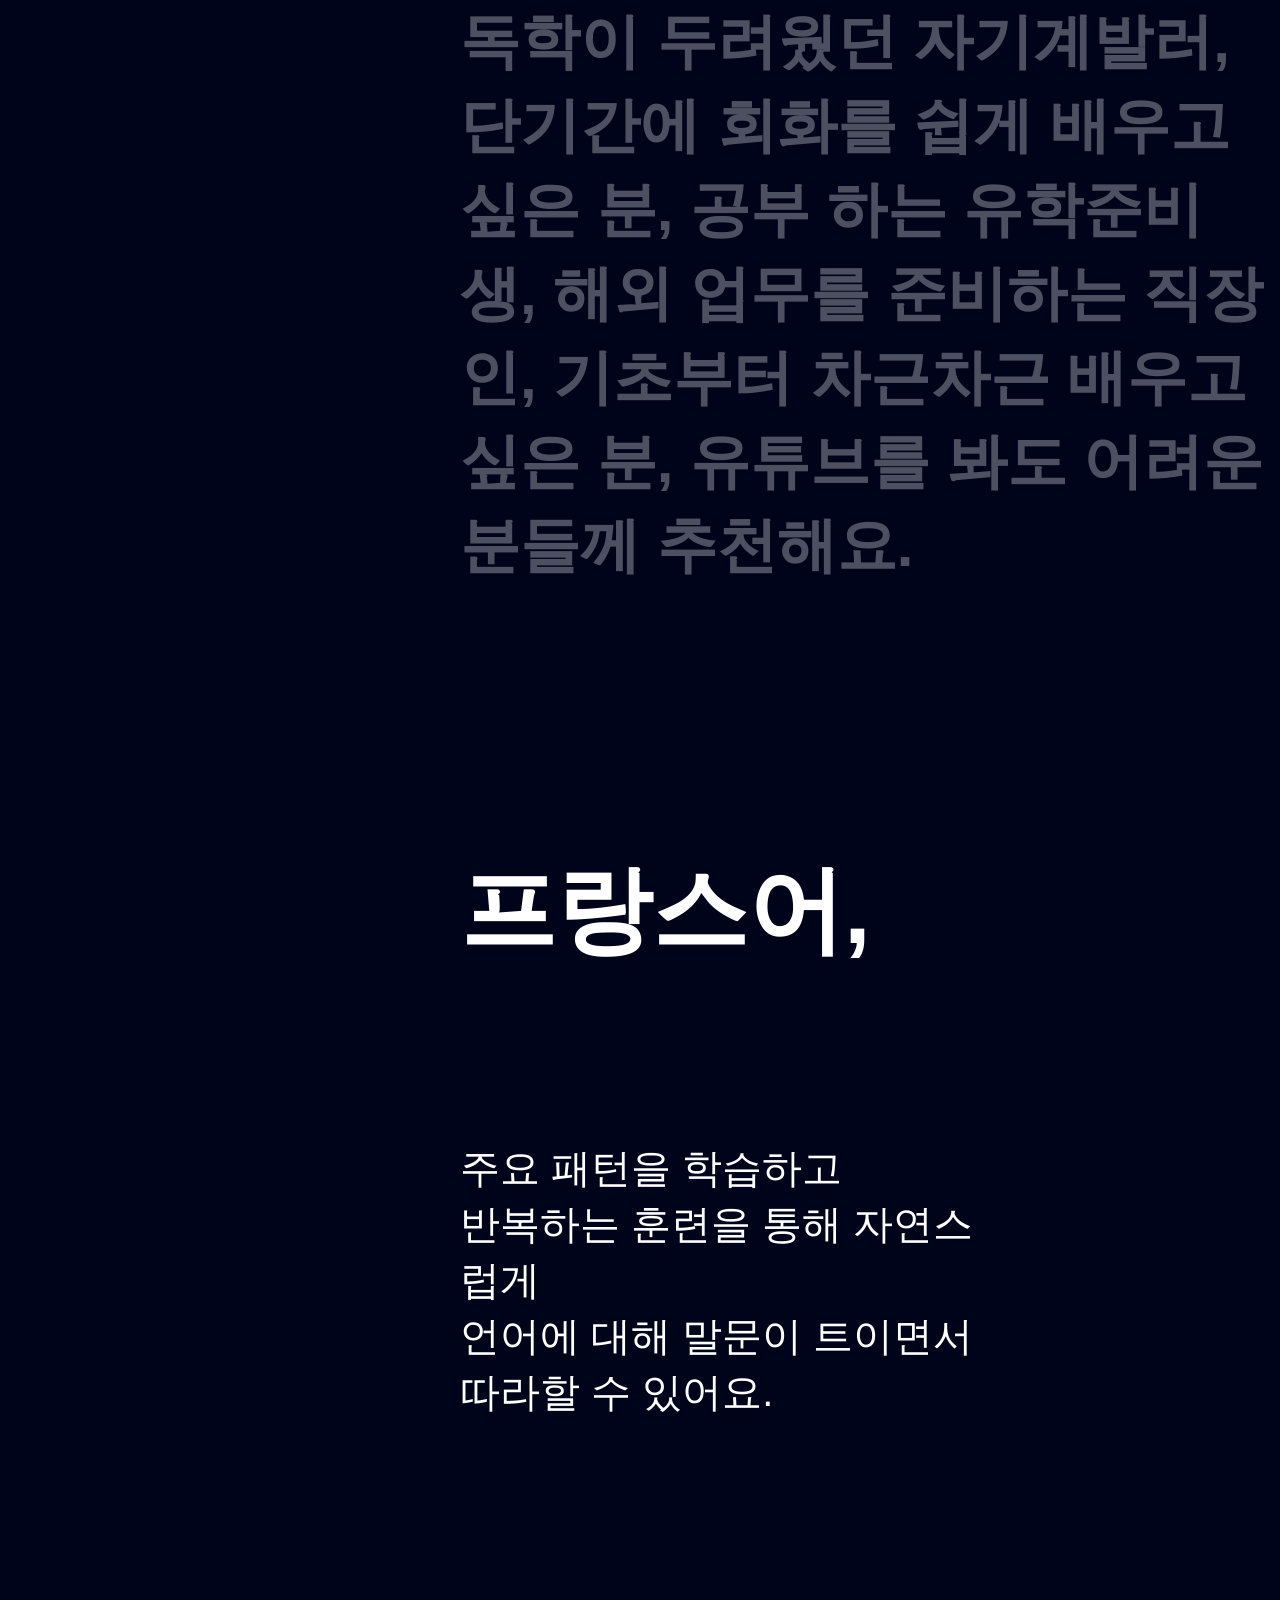
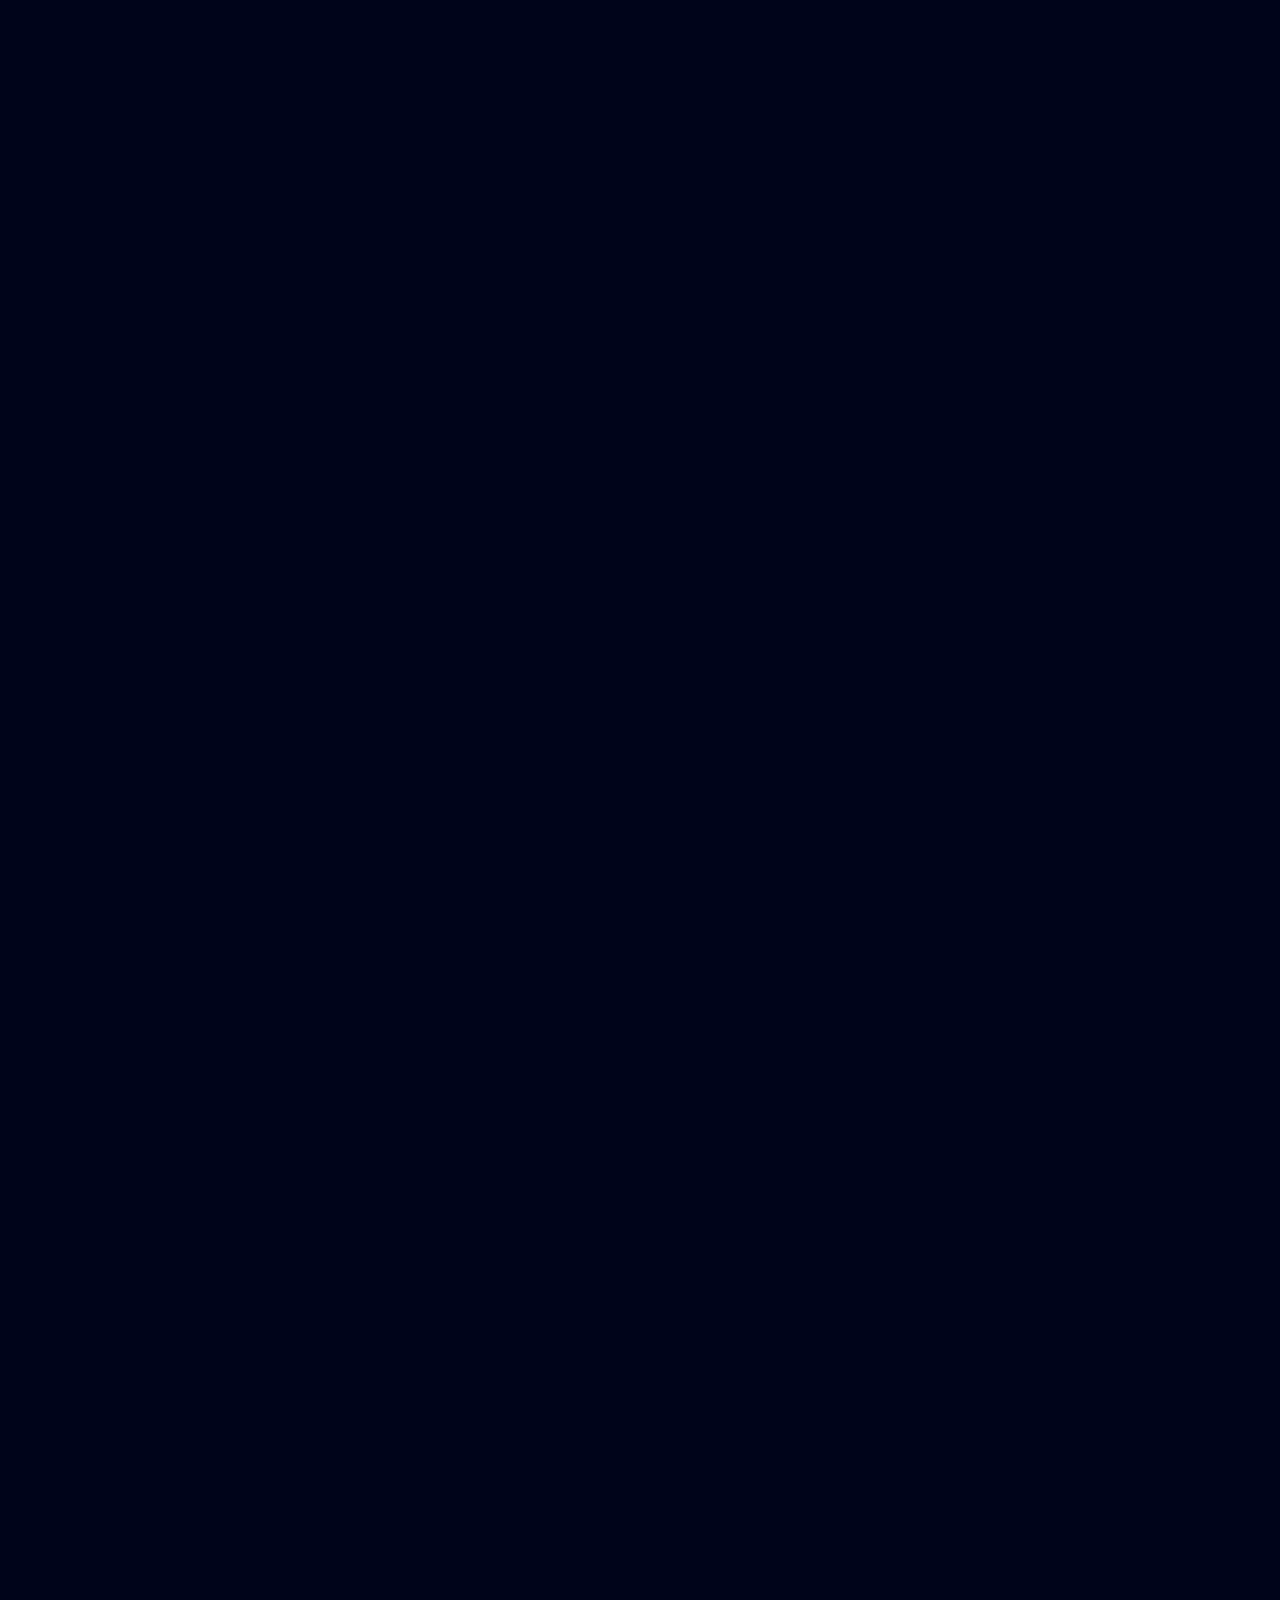
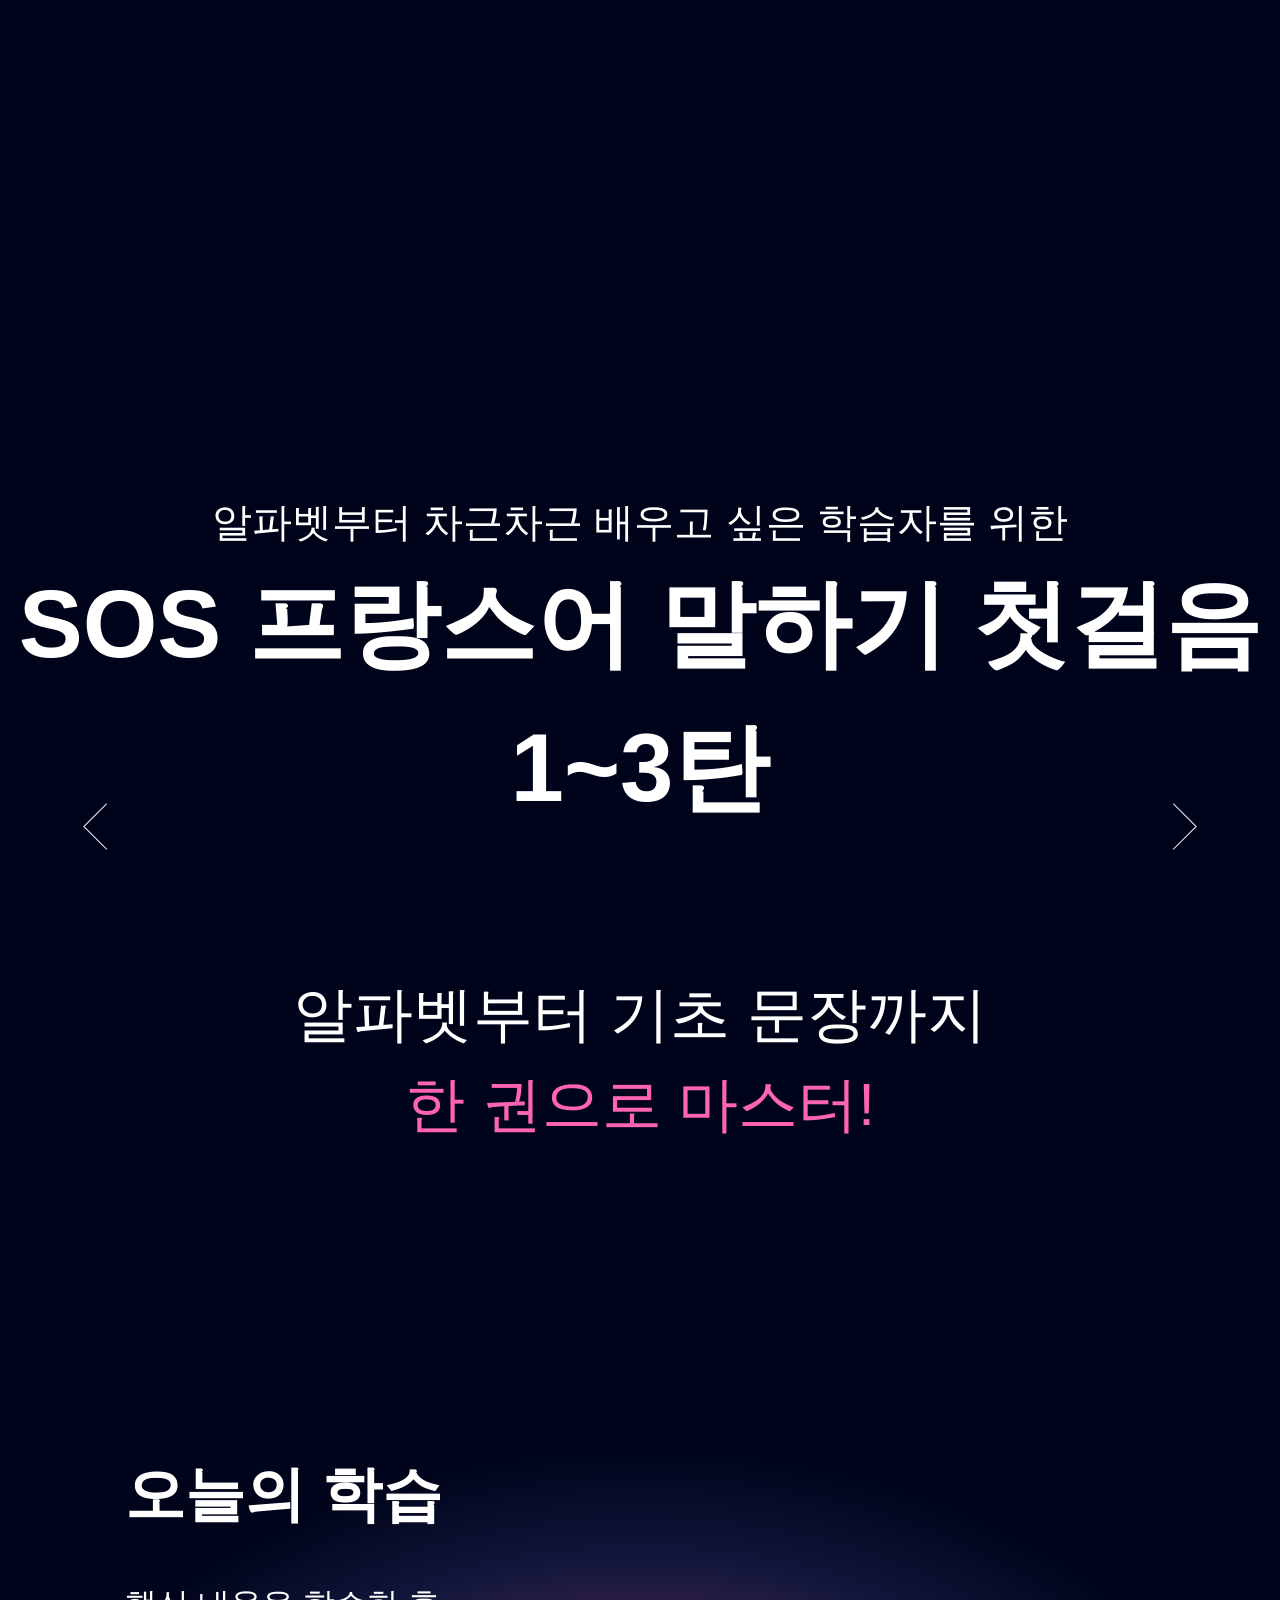
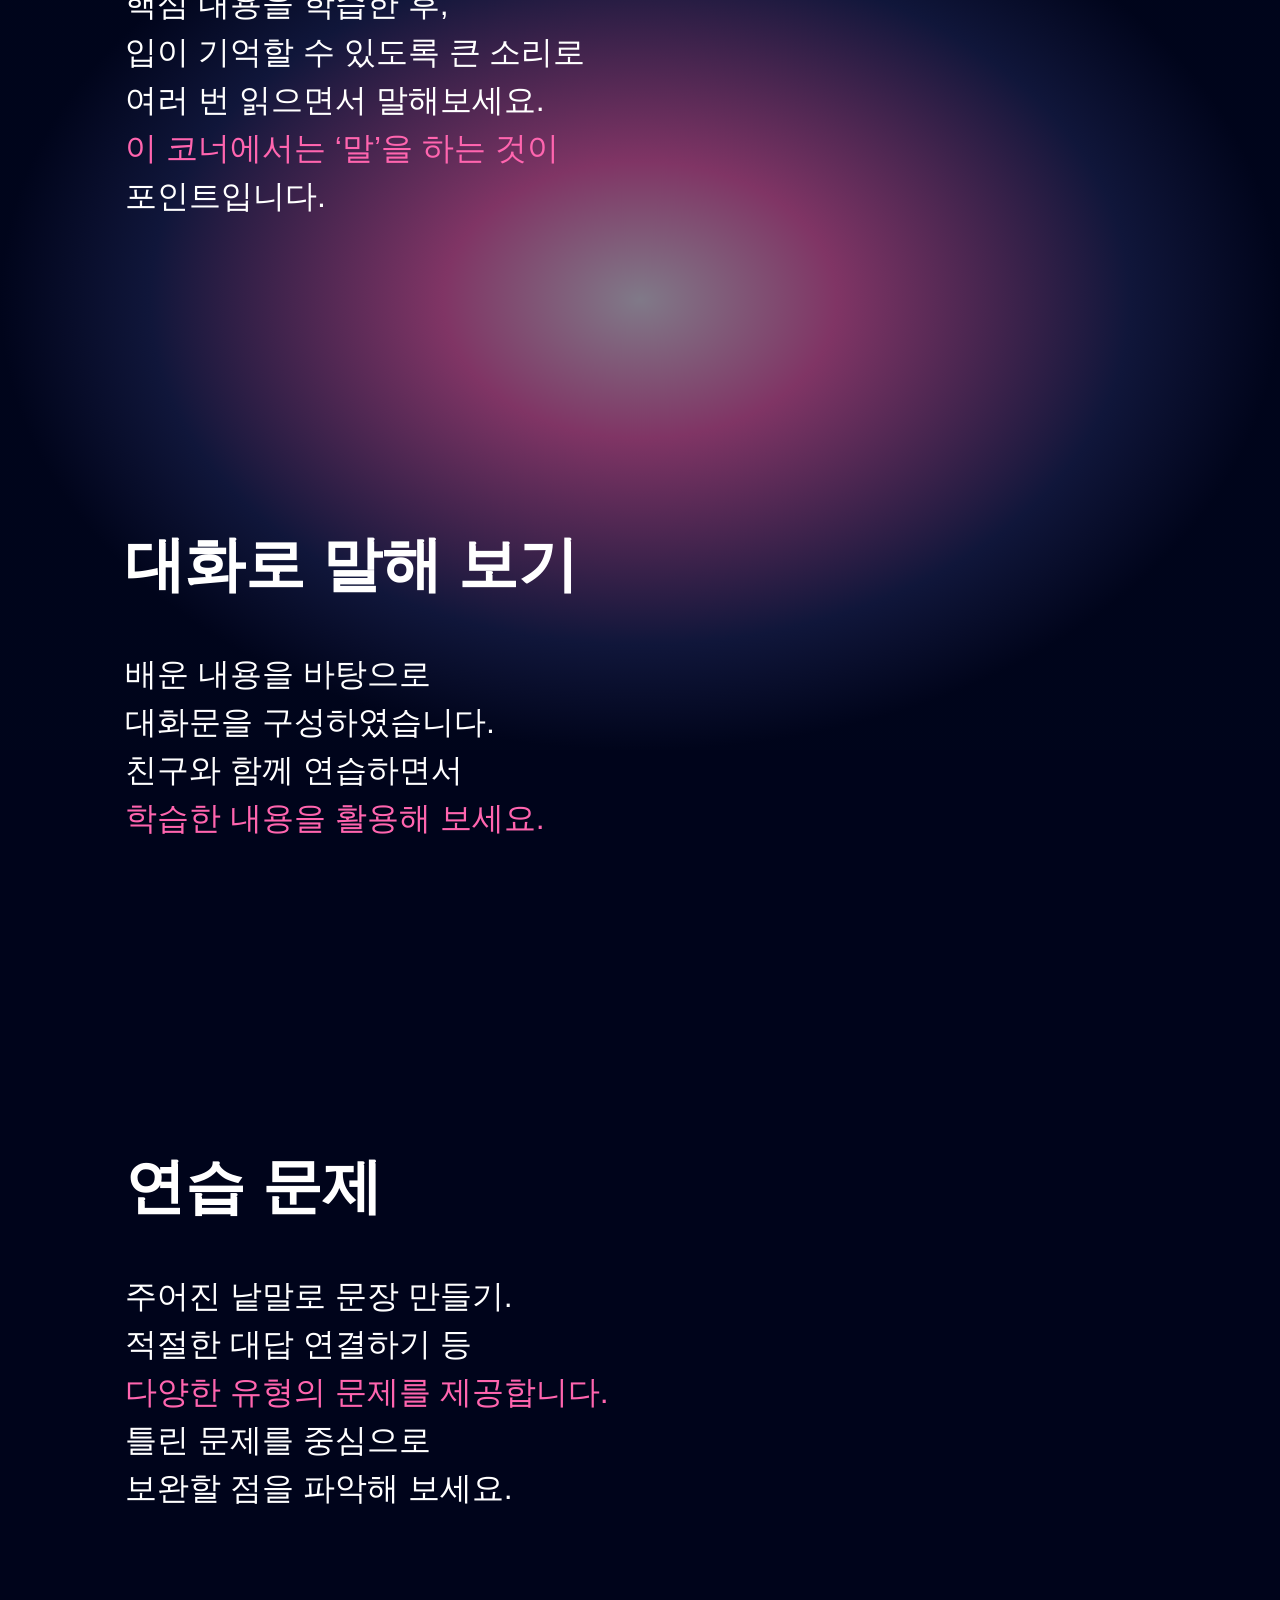
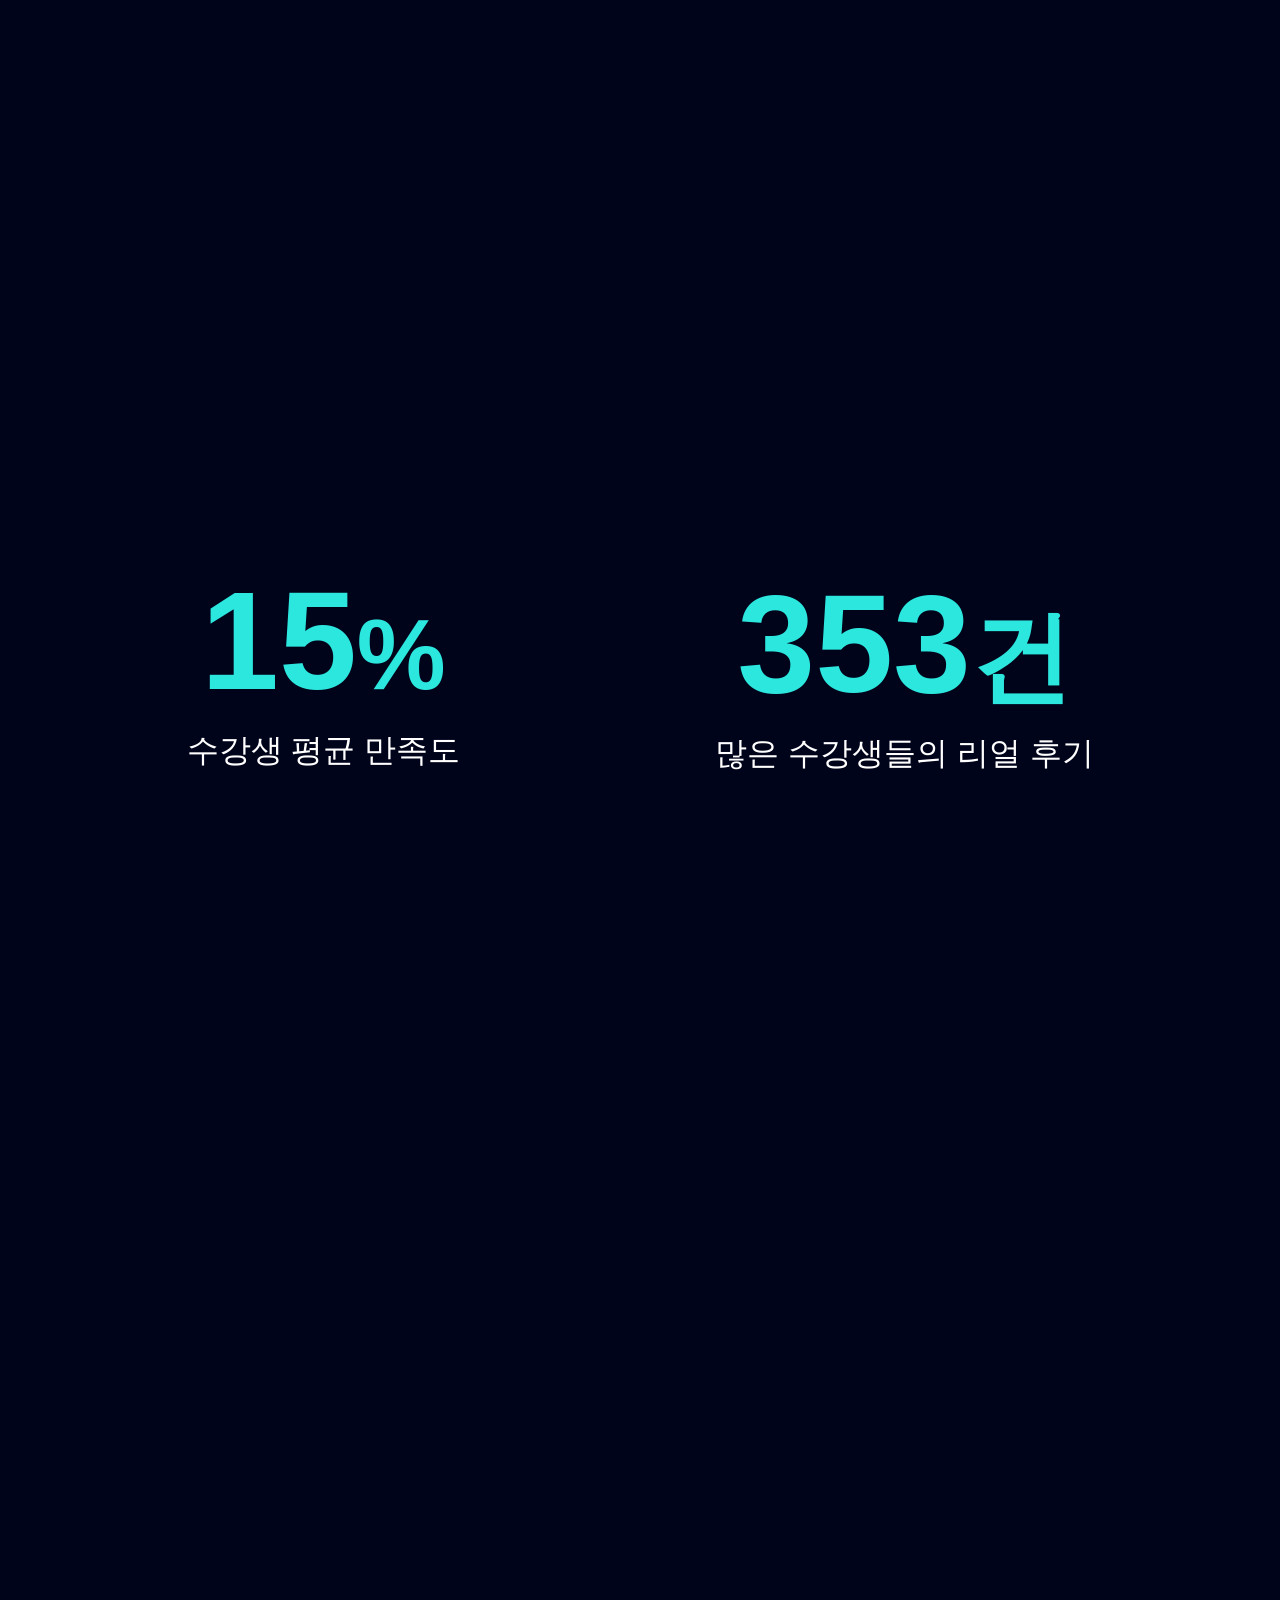
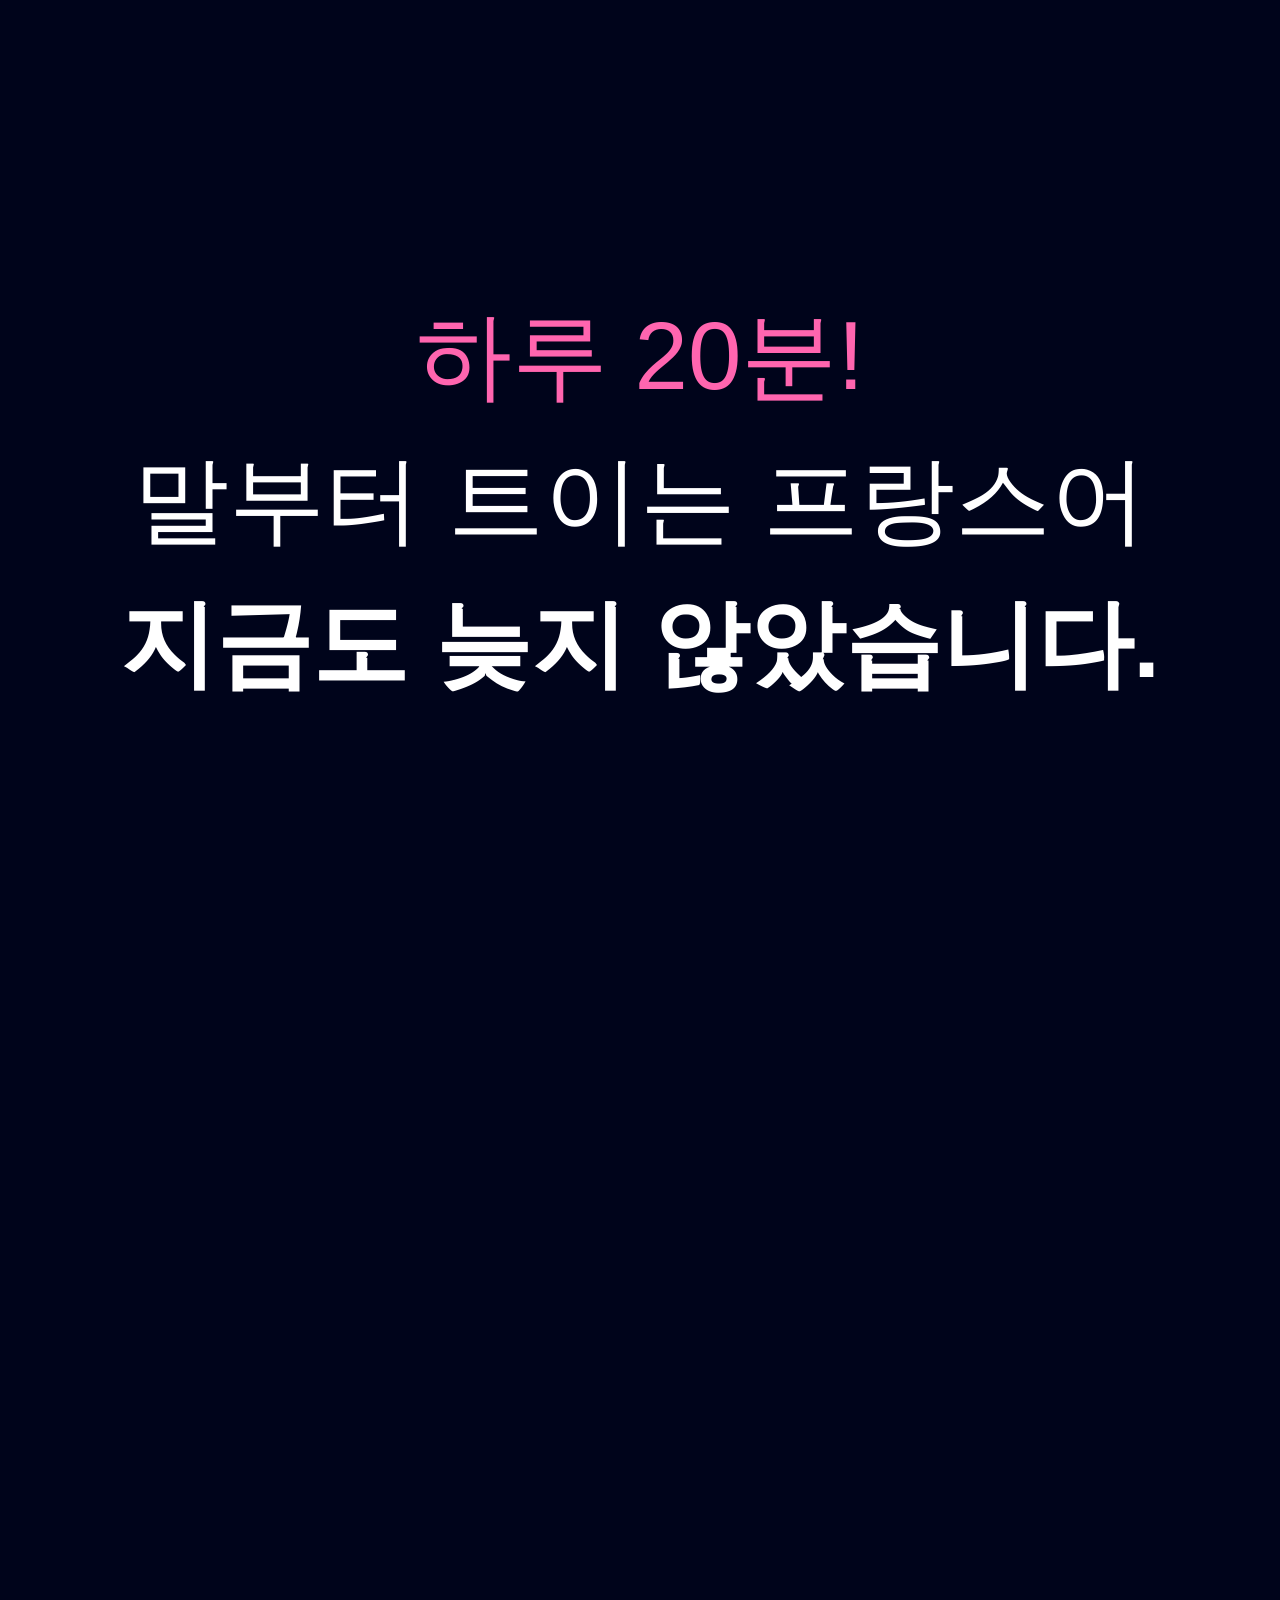
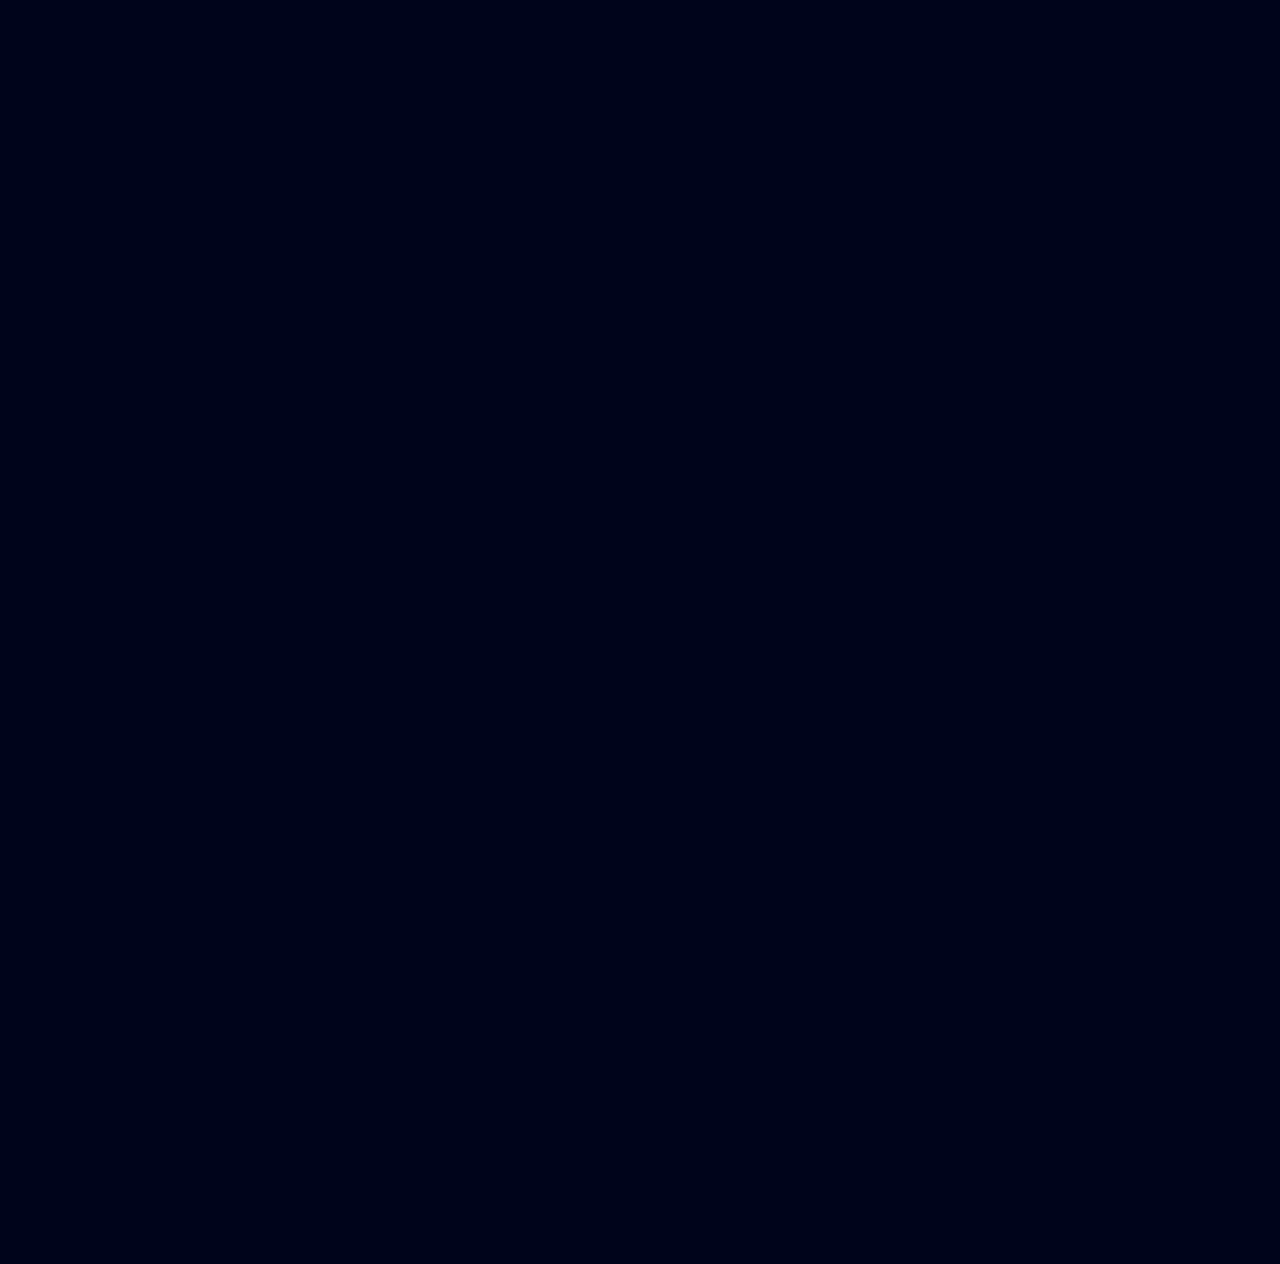
==== commit 128039c9: "Interactive 4차" ====
--- a/france/index.html
+++ b/france/index.html
@@ -32,8 +32,8 @@
         <div class="sun"data-0="transform:translate(0%,0%);"data-500="transform:translate(-100%,-120%)"></div>
         <div class="obj1"></div>
         <div class="obj2"></div>
-        <div class="obj3" data-0="left:-3%;"data-500="left:0%"></div>
-        <div class="obj4" data-0="left:0%;"data-500="left:-3%"></div>
+        <div class="obj3" data-0="left:-5%;"data-500="left:0%"></div>
+        <div class="obj4" data-0="left:0%;"data-500="left:-5%"></div>
         <div class="tower" data-0="bottom:-50%"data-500="bottom:0;"></div>
         <div class="title" data-0="opacity:0.2;top:-20%"data-500="opacity:1;top:50%;"data-900="opacity:1;top:100%">
             <img src="https://raw.githubusercontent.com/hanyzzi/siwon/main/france/img/title.png" alt="" />
@@ -41,7 +41,9 @@
     </section>
 
     <section id="section2">
-        <div class="moon"data-1700="opacity:0;transform: translate(0%,0%) rotate(30deg);"data-2000="opacity:1;transform: translate(-300%,-50%) rotate(-45deg);"data-2400="opacity:0;transform: translate(-500%,20%) rotate(-60deg);"></div>
+        <div class="moon"
+        data-1700="opacity:0;transform: translate(0%,0%) rotate(30deg);"data-2000="opacity:1;transform: translate(300%,-50%) rotate(55deg);"data-2400="opacity:0;transform: translate(500%,20%) rotate(80deg);"
+        ></div>
         <div class="title2" data-1300="opacity:0;position:fixed;"data-1800="opacity:1;position:fixed;" data-2200="opacity:0;"><img src="https://raw.githubusercontent.com/hanyzzi/siwon/main/france/img/title2.png" alt="" /></div>
         
         <div class="cld_bg"></div>
@@ -134,17 +136,18 @@
                     <div class="swiper-slide"><img src="https://raw.githubusercontent.com/hanyzzi/siwon/main/france/img/bookSl_1.png" alt=""></div>
                     <div class="swiper-slide"><img src="https://raw.githubusercontent.com/hanyzzi/siwon/main/france/img/bookSl_2.png" alt=""></div>
                     <div class="swiper-slide"><img src="https://raw.githubusercontent.com/hanyzzi/siwon/main/france/img/bookSl_3.png" alt=""></div>
-            </div>
-        </div>
-        <div class="navigation">
-            <button class="arrows prev" aria-label="이전 슬라이더"></button>
-            <button class="arrows next" aria-label="다음 슬라이더"></button>
-        </div>
-
+                </div>
+            </div>
+            <div class="navigation">
+                <button class="arrows prev" aria-label="이전 슬라이더"></button>
+                <button class="arrows next" aria-label="다음 슬라이더"></button>
+            </div>
+        </div>
         <ul class="book_txt">
             <li>알파벳부터 기초 문장까지</li>
             <li class="point">한 권으로 마스터!</li>
         </ul>
+        <i class="badge"></i>
     </section>
 
     <section id="section7">
@@ -198,7 +201,7 @@
         </ul>
     </section>
 
-    <section id="section8">
+    <section id="section8" data-13000="top:0%" data-13800="top: -100%;">
         <div class="top_area">
             <ul>
                 <li class="good"> 
@@ -215,7 +218,7 @@
         </div>
 
         <div class="review_area">
-            <img data-12500="left:30%" data-13000="left:-30%" src="https://raw.githubusercontent.com/hanyzzi/siwon/main/france/img/review_sl.png" alt="">
+            <img data-12500="left:30%" data-13500="left:-30%" src="https://raw.githubusercontent.com/hanyzzi/siwon/main/france/img/review_sl.png" alt="">
         </div>
     </section>
 
@@ -223,7 +226,7 @@
         <p class="txt">
             <em class="point">하루 20분!</em>
             <br><em>말부터 트이는 프랑스어</em>
-            <br><strong class="extend">지금도 늦지 않았습니다.</strong>
+            <br><em class="extend">지금도 늦지 않았습니다.</em>
         </p>
     </section>
 
@@ -233,9 +236,11 @@
             <br><strong class="point">준비한 구성</strong>
         </div>
 
-        <div class="apply_block">
-            <img src="https://raw.githubusercontent.com/hanyzzi/siwon/main/france/img/apply_box.png" alt="">
-            <a class="bt_apply" href="javascript:void(0);">수강신청하기 ></a>
+        <div class="wrap_apply">
+            <div class="apply_block">
+                <img src="https://raw.githubusercontent.com/hanyzzi/siwon/main/france/img/apply_box2.png" alt="">
+                <a class="bt_apply" href="javascript:void(0);">수강신청하기 ></a>
+            </div>
         </div>
     </section>
 </body>
--- a/france/css/style.css
+++ b/france/css/style.css
@@ -6,10 +6,10 @@
 body{background-color:#00041b;font-family:'Pretendard-Regular',sans-serif}
 .gotop {display:none;position:fixed;bottom:30px;right:30px;z-index:999;border:1px solid #ccc;outline:none;background-color:white;color:#333;cursor:pointer;padding:15px 20px;border-radius:100%;}
 /* ani */
-.activeUp{animation:up 2s cubic-bezier(1,0,0,1) both}
+.activeUp{animation:up 1s cubic-bezier(1,0,0,1) both}
 @keyframes up {
-0%{transform:translateY(0%)}
-100%{transform:translateY(-10%)}
+0%{transform:translateY(0%); opacity: 0}
+100%{transform:translateY(-10%); opacity: 1}
 }
 @keyframes bg-flow {
 0%{transform:translateX(0%)}
@@ -42,7 +42,14 @@
         opacity: 1;
     }
 }
-
+@keyframes bg_change{
+  0% {
+    background: #C53F85;
+  }
+  100% {
+    background: #1650A2;
+  }
+}
 
 #section1{overflow:hidden;display:flex;justify-content:center;position:relative;height:150vh;background:linear-gradient(180deg,#50B4D3 0.46%,#9EF7F4 30.64%,#FFEECE 55.64%)}
 #section1 .title{position:absolute;top:-20%;left:50%;width:556px;margin-left:calc(-556px/2)}
@@ -61,7 +68,7 @@
 .plane{position:absolute;width:129px;height:47px;left:88px;top:837px;background-image:url(https://raw.githubusercontent.com/hanyzzi/siwon/main/france/img/plane.png)}
 #section2{overflow:hidden;display:flex;justify-content:center;position:relative;height:350vh;background:linear-gradient(180deg,#0C212C 0%,#2C0B45 50%,#BD8499 100%,#BD8499 1.09%,#756691 20.66%,#182E53 45.11%,#00041B 100%)}
 #section2 .title2{position:absolute;top:392px;left:50%;width:532px;margin-left:calc(-532px/2)}
-#section2 .moon{position:absolute;width:245px;height:268px;right:245px;top:929px;background-image:url(https://raw.githubusercontent.com/hanyzzi/siwon/main/france/img/moon.png)}
+#section2 .moon{position:absolute;width:245px;height:268px;left:245px;top:929px;background-image:url(https://raw.githubusercontent.com/hanyzzi/siwon/main/france/img/moon2.png)}
 #section2 .title3{position:absolute;bottom:1450px;left:50%;width:714px;margin-left:calc(-714px/2)}
 #section2 .obj1{bottom:-100px;height:724px;background-image:url(https://raw.githubusercontent.com/hanyzzi/siwon/main/france/img/obj1_v2.png);animation-delay:.3s}
 #section2 .obj2{left:auto;right:0;bottom:140px;width:457px;height:365px;background-image:url(https://raw.githubusercontent.com/hanyzzi/siwon/main/france/img/obj2_v2.png);animation-delay:.2s}
@@ -83,7 +90,7 @@
 #section4 { position: relative;}
 #section4 .text1{ width: 1031px; margin-left: 150px; }
 #section4 .text2 { width: 809px; margin: 276px 171px 276px auto; }
-#section4 .mov { position: absolute;top: 90px;left: 50%;margin-left: -450px;}
+#section4 .mov { position: absolute;top: 90px;left: 50%;margin-left: -450px; border-radius: 30px;}
 
 #section5 { overflow: hidden; padding: 100px 0; }
 #section5 .wrap_vid { display: flex; animation: bg-flow 18s linear infinite; }
@@ -95,25 +102,29 @@
 #section5 .center_area .wrap_vid { padding-left: -296px; }
 #section5 .btm_area .wrap_vid { padding-left: 455px; animation-duration: 10s; }
 
-#section6 { margin-top: 200px; text-align: center; } 
+#section6 { position: relative; margin-top: 200px; text-align: center; } 
 #section6 .title { color: #fff; }
 #section6 .title em { font-size: 40px; }
 #section6 .title strong { font-size: 96px; }
-#section6 .slide_block { position: relative;  width: 880px; margin: 90px auto 0; }
-#section6 .swiper-container { width: 880px; }
+#section6 .slide_block { position: relative;  width: 1000px; margin: 90px auto 0; }
 #section6 .swiper-wrapper { align-items: center;}
-#section6 .swiper-slide { width: 350px; }
-#section6 .navigation .arrows { z-index: 2; position: absolute; top: 50%; width: 33px; height: 33px; margin-top: -120px; border-top: 1px solid #fff; border-right: 1px solid #fff; background: transparent; cursor: pointer;}
+#section6 .swiper-slide { opacity: 0; width: 400px; }
+#section6 .swiper-slide.swiper-slide-active,
+#section6 .swiper-slide.swiper-slide-prev,
+#section6 .swiper-slide.swiper-slide-next { opacity: 1;}
+#section6 .navigation .arrows { z-index: 2; position: absolute; top: 65%; width: 33px; height: 33px; margin-top: -120px; border-top: 1px solid #fff; border-right: 1px solid #fff; background: transparent; cursor: pointer;}
 #section6 .navigation .prev { left: -50px; transform: rotate(225deg);}
 #section6 .navigation .next { right: -50px; transform: rotate(45deg); }
 #section6 .book_txt { margin-top: 40px; font-size: 60px; color: #fff; }
 #section6 .book_txt .point { color:#FF65AF; }
-
+#section6 .badge { z-index: 2; position: absolute; top: 400px; left: 50%; margin-left: -268px; width: 177px; height: 177px; background: url(https://raw.githubusercontent.com/hanyzzi/siwon/main/france/img/book_badge.png) no-repeat;}
 #section7 { position: sticky; top: 0; left: 0; width: 100%; margin: 300px 0; height: 100vh; 
     background: radial-gradient(50% 50% at 50% 50%, rgba(255, 238, 246, 0.5) 0%, rgba(255, 101, 175, 0.5) 30.73%, rgba(32, 40, 90, 0.5) 76.56%, rgba(1, 5, 28, 0.5) 100%);
 }
 #section7.step2 {background: radial-gradient(50% 50% at 50% 50%, rgba(255, 251, 239, 0.5) 0%, rgba(217, 171, 52, 0.5) 30.73%, rgba(32, 40, 90, 0.5) 76.56%, rgba(1, 5, 28, 0.5) 100%);}
 #section7.step3 {background: radial-gradient(50% 50% at 50% 50%, rgba(255, 251, 239, 0.5) 0%, rgba(170, 110, 67, 0.5) 30.73%, rgba(32, 40, 90, 0.5) 76.56%, rgba(1, 5, 28, 0.5) 100%);}
+
+
 #section7 .list {position: absolute; top: 0; transform: translateX(-50%); left: 50%;}
 #section7 .list.pos {position: fixed; top:0;}
 #section7 li { display: flex; justify-content: space-between; align-items: center; width: 1030px; }
@@ -126,7 +137,7 @@
 #section7 .book img { width: 100%; }
 
 #section8 { position: relative; width: 100%; height: 100vh; margin-top: 1000px; padding: 300px 0; background: #00041b;}
-#section8.pos { z-index: 999; position: fixed; top: 0; margin-top: 0; padding-top: 150px;}
+#section8.pos { position: fixed; top: 0; margin-top: 0; padding-top: 150px;}
 #section8 .top_area { width: 907px; margin: 0 auto; text-align: center; }
 #section8 .top_area ul { display: flex; justify-content: space-between; }
 #section8 .good .ico { display: inline-block; width: 85px; height: 76px; background: url(https://raw.githubusercontent.com/hanyzzi/siwon/main/france/img/ico_good.png) no-repeat; }
@@ -134,21 +145,27 @@
 #section8 .num .count {font-size: 140px;}
 #section8 em { font-size: 32px; color: #fff; }
 #section8 .reply .ico { display: inline-block; width: 95px; height: 79px; background: url(https://raw.githubusercontent.com/hanyzzi/siwon/main/france/img/ico_reply.png) no-repeat; }
-#section8 .review_area { position: relative; overflow: hidden; margin-top: 85px; width: 100%; height: 375px;}
-#section8 .review_area img { position: absolute; left: 30%; }
+#section8 .review_area { position: relative; overflow: hidden; margin-top: 85px; width: 100%; height: 453px;}
+#section8 .review_area img { position: absolute; left: 30%; width: 2457px; }
 
-#section9 { position: relative; display: flex; justify-content: center; align-items: center; width: 100%; height: 100vh; text-align: center; background: #00041b;}
+#section9 { z-index: 2; position: relative; display: flex; justify-content: center; align-items: center; width: 100%; height: 100vh; text-align: center; background: #00041b;}
 #section9.pos { position: fixed; top: 0; } 
+#section9.active .txt em {animation:up 2s cubic-bezier(1,0,0,1) both}
+#section9.active .txt em.extend { opacity: 1; animation: tracking 1s 1s cubic-bezier(0.215, 0.610, 0.355, 1.000) both; }
 #section9 .txt { font-size: 96px; color: #fff; }
 #section9 .txt .point {  color: #FF65AF;}
-#section9 .extend { display: inline-block;  }
-#section9.pos .extend.active { opacity: 1; animation: tracking 0.7s cubic-bezier(0.215, 0.610, 0.355, 1.000) both; }
+#section9 .extend { display: inline-block; font-weight: bold;  }
 
-#section10 { position: absolute; width: 100%; height: auto; padding: 300px 0; text-align: center; background: #00041b; }
+#section10 { opacity: 0; position: absolute; width: 100%; height: auto; padding: 300px 0; text-align: center; background: #00041b; }
 #section10.pos { position: fixed; top: 100%; } 
+#section10.active { opacity: 1; } 
 #section10 .tit { color: #fff; font-size: 40px; }
 #section10 .point { display: inline-block; font-size: 96px; color: #FF65AF; }
-#section10 .apply_block { position: relative; width: 1000px; margin: 160px auto 0; }
+#section10 .wrap_apply { position: relative; width: 1000px; height: 950px; margin: 160px auto 0; background: linear-gradient(65.36deg, #C53F85 15.72%, #1650A2 89.66%), #D9D9D9; border-radius: 15px; }
+#section10 .apply_block { display: flex; align-items: center; justify-content: center; position: absolute; top: 50%; left: 50%; transform: translate(-50%,-50%); width: 980px; height: 930px; background-color: #191d31; border-radius: 15px; }
+#section10 .apply_block img { width: 609px; }
 #section10  .bt_apply { position: absolute; display: flex; justify-content: center; align-items: center; bottom: -55px; left: 50%; transform: translateX(-50%); width: 590px; height: 110px; color: #fff; font-weight: bold; background: linear-gradient(65.36deg, #C53F85 15.72%, #1650A2 89.66%), #D9D9D9;
 border-radius: 58.5px; font-size: 42.965px; transition: all 1s ease-in-out; }
-#section10 .bt_apply:hover {background: linear-gradient(65.36deg, #1650A2 15.72%, #C53F85 89.66%), #D9D9D9;}+
+#section10 .wrap_apply:hover { animation: bg_change 5s linear infinite alternate both; }
+#section10 .wrap_apply:hover .bt_apply {animation: bg_change 5s linear infinite alternate both; }
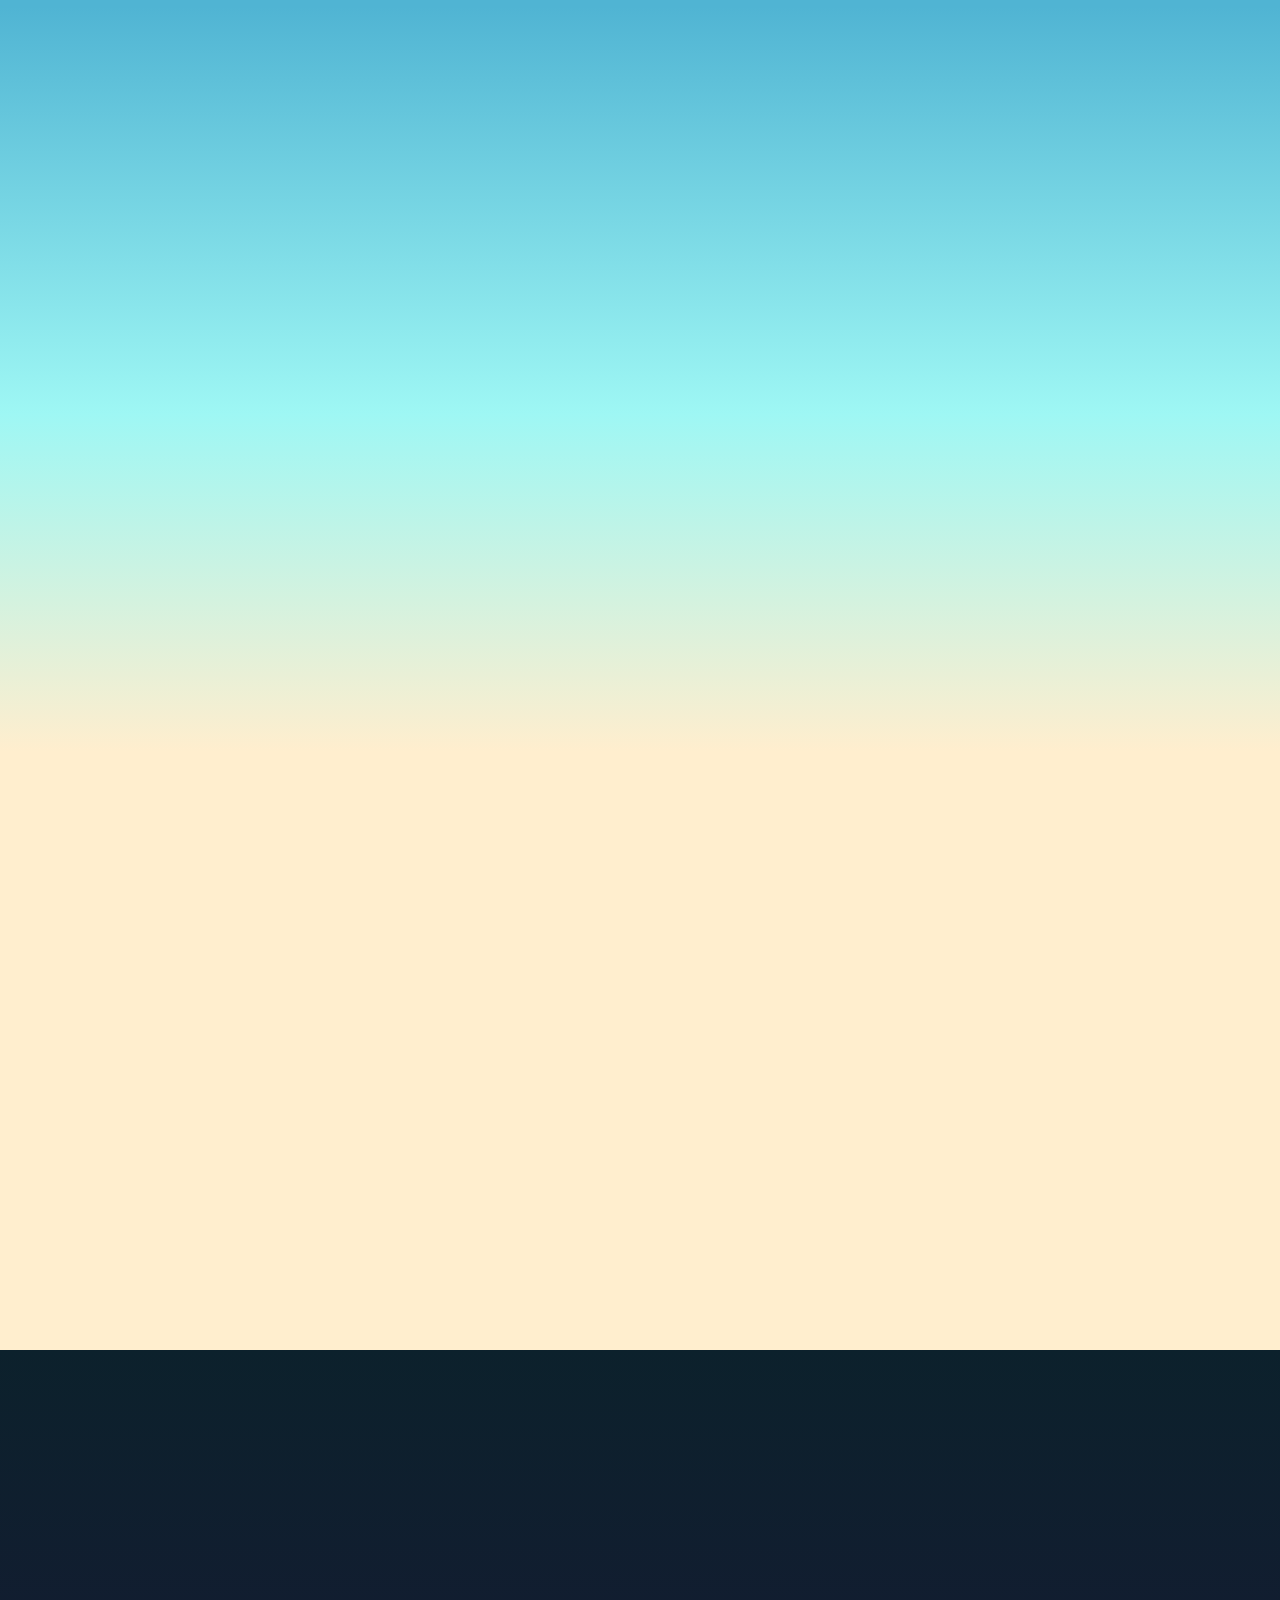
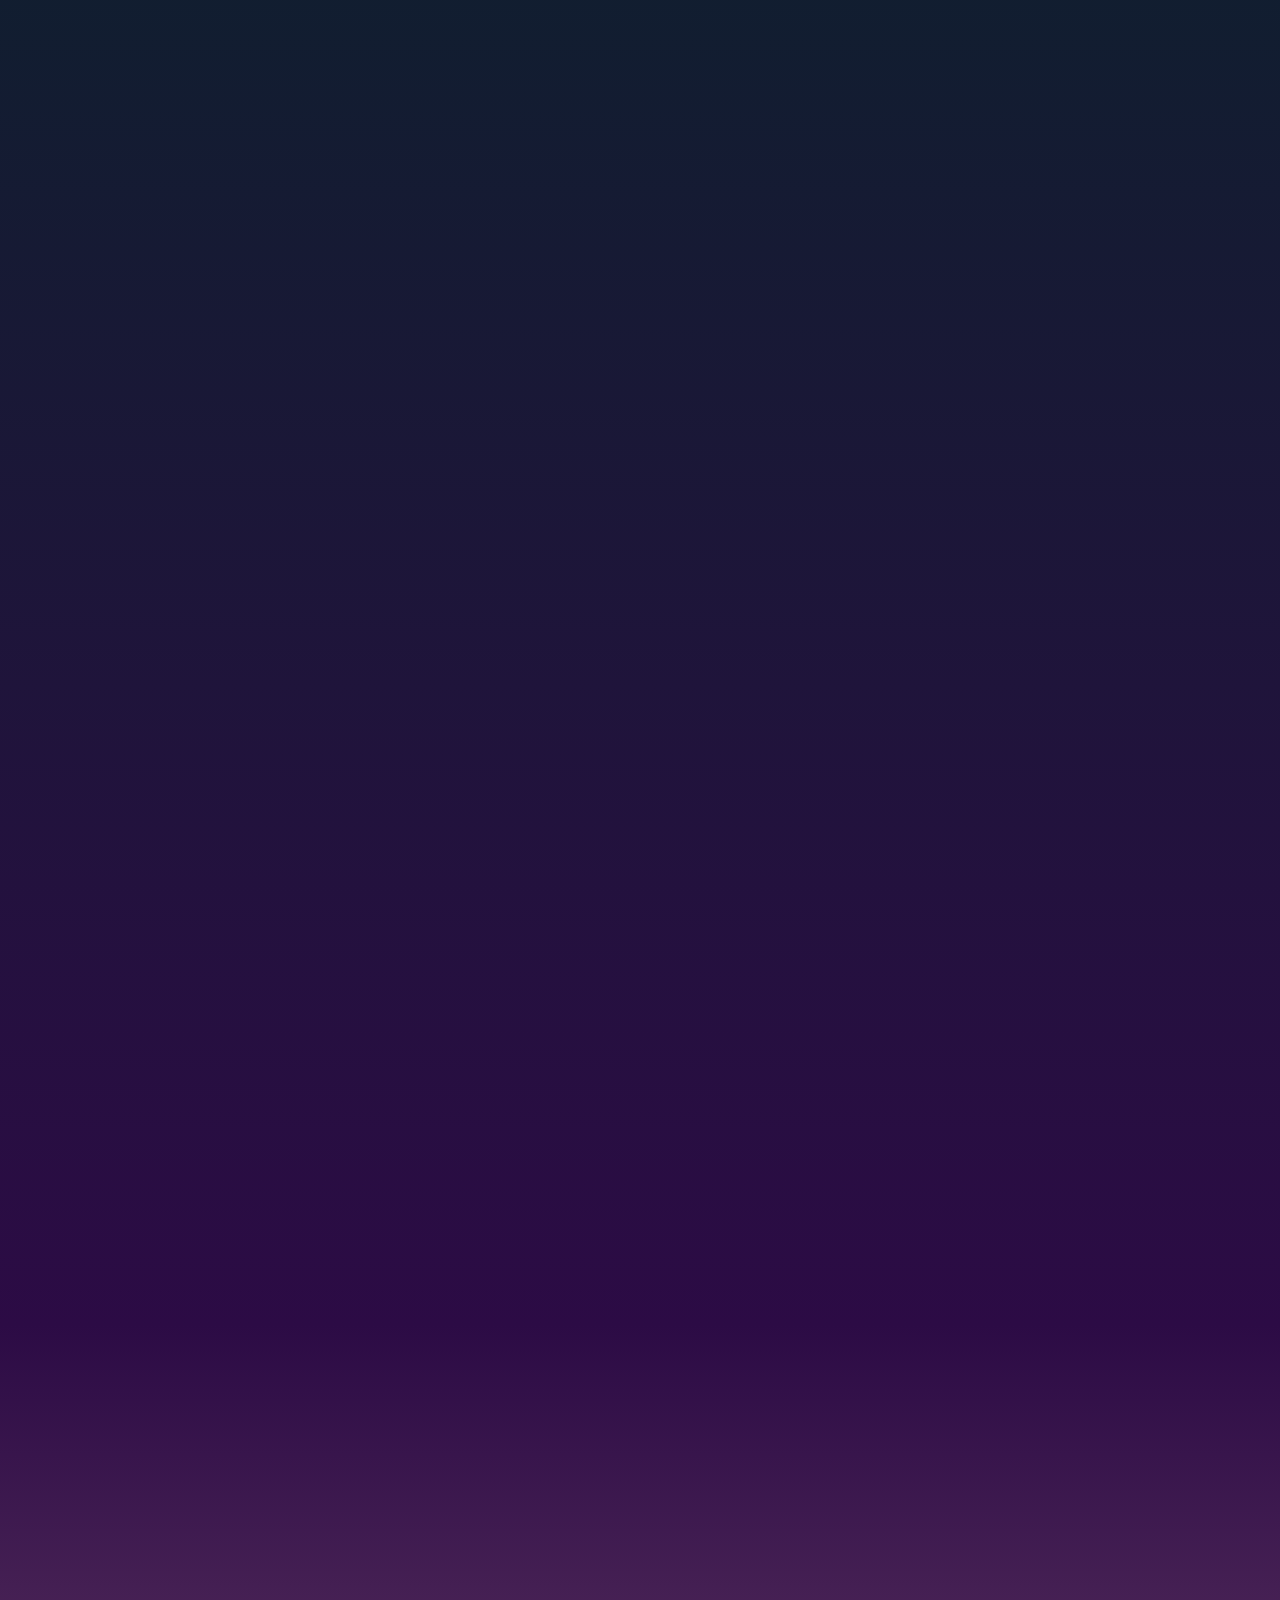
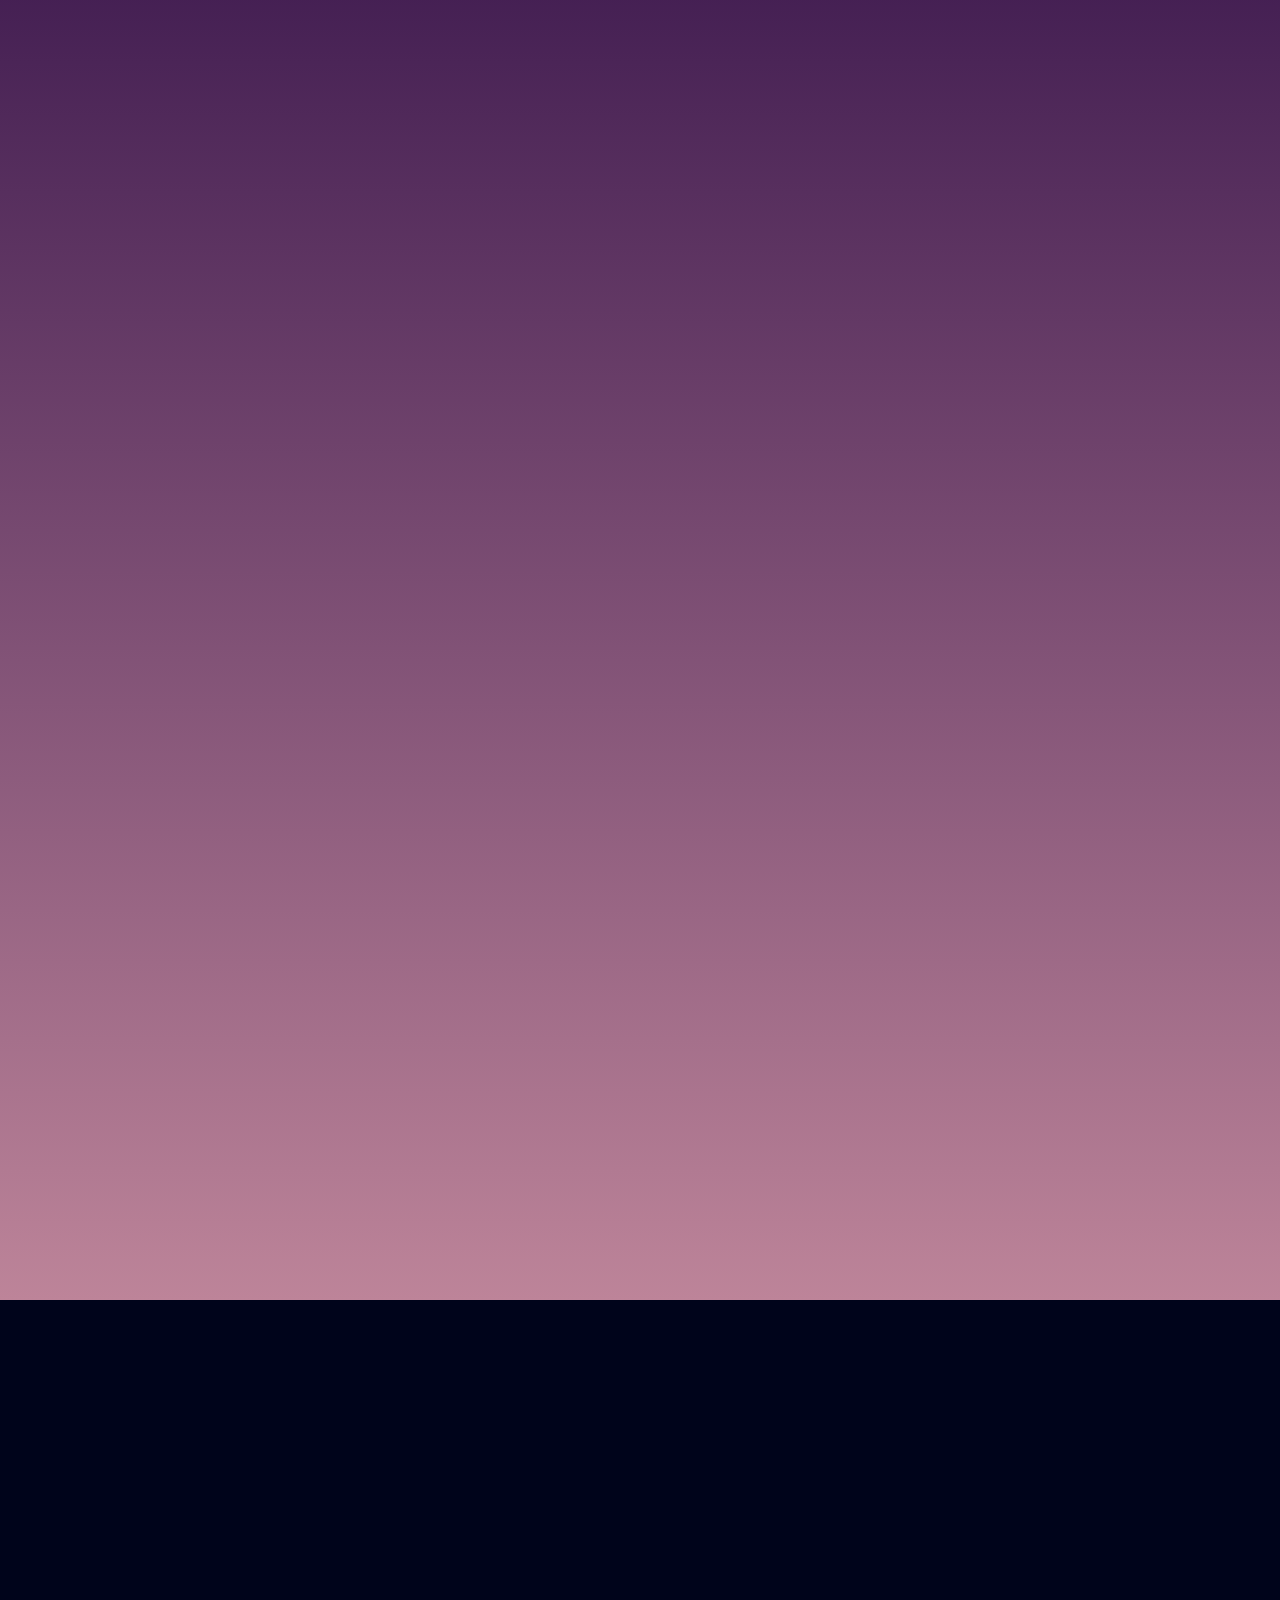
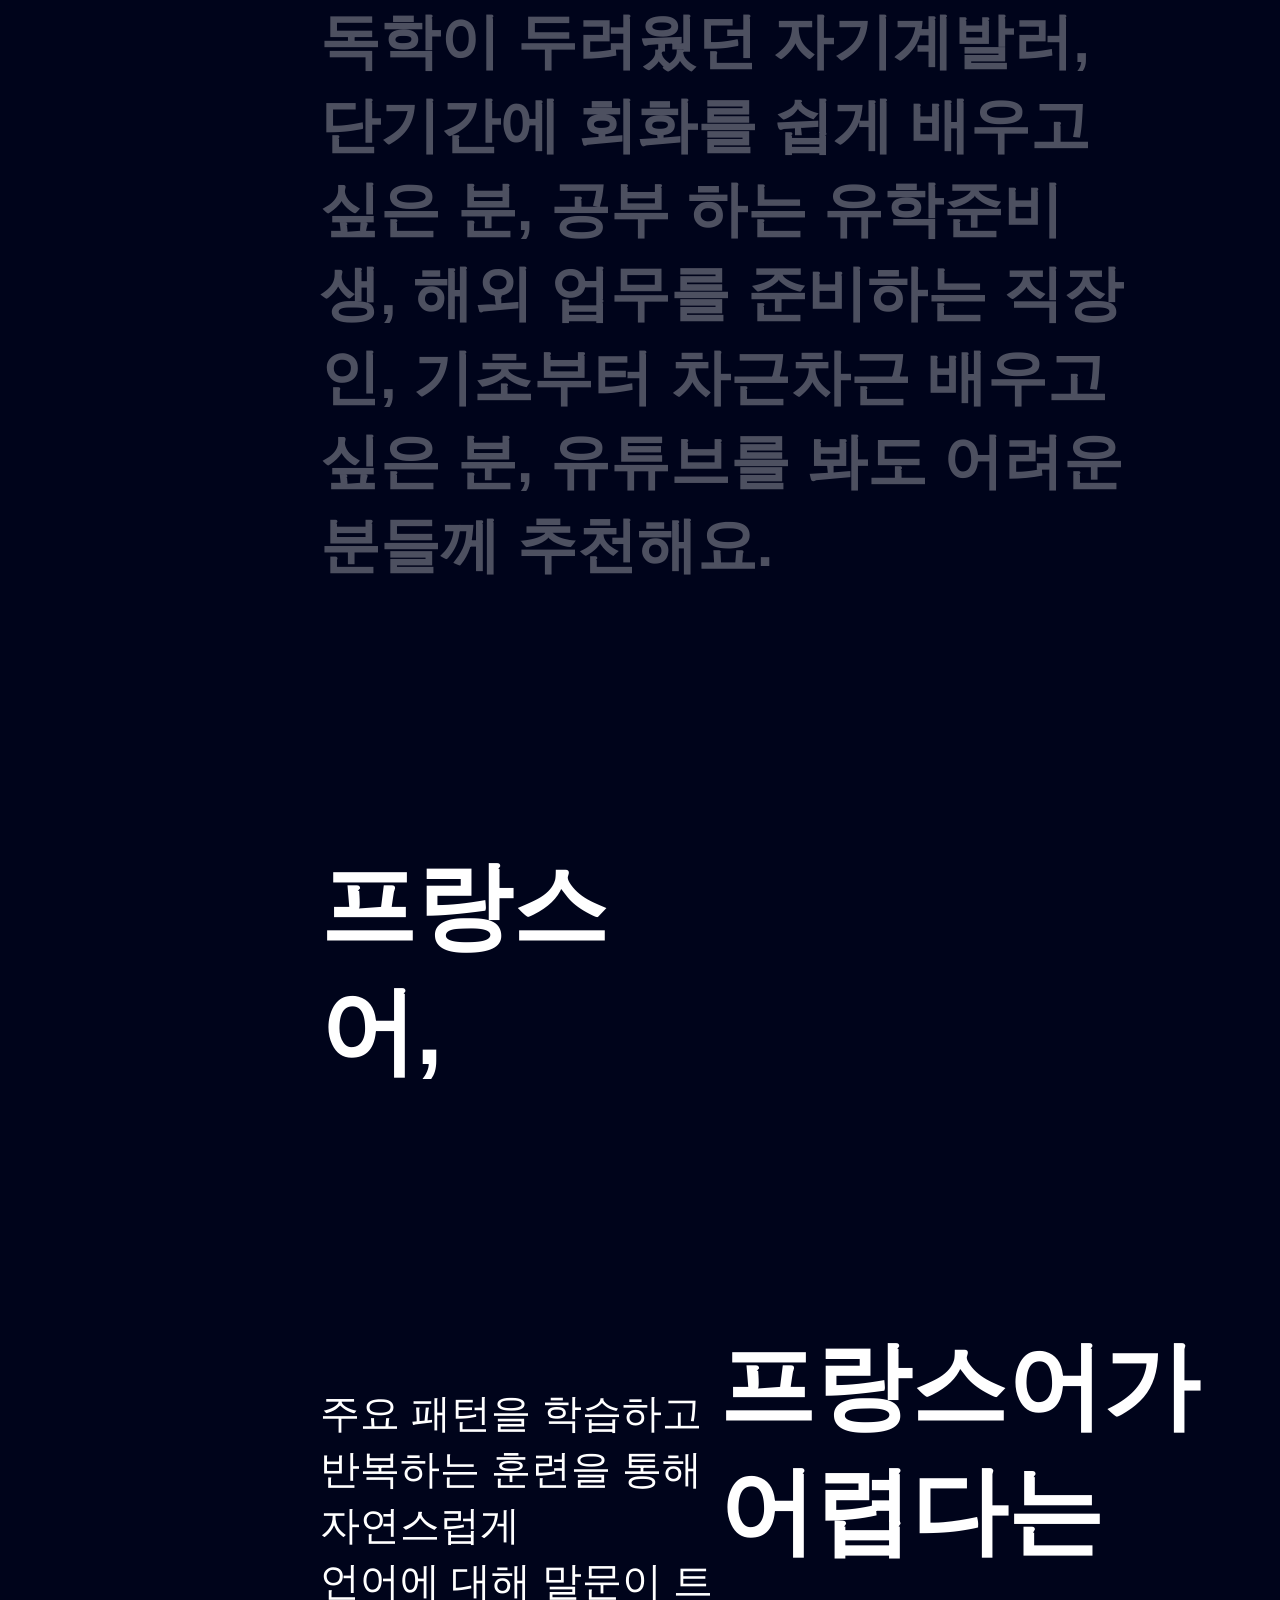
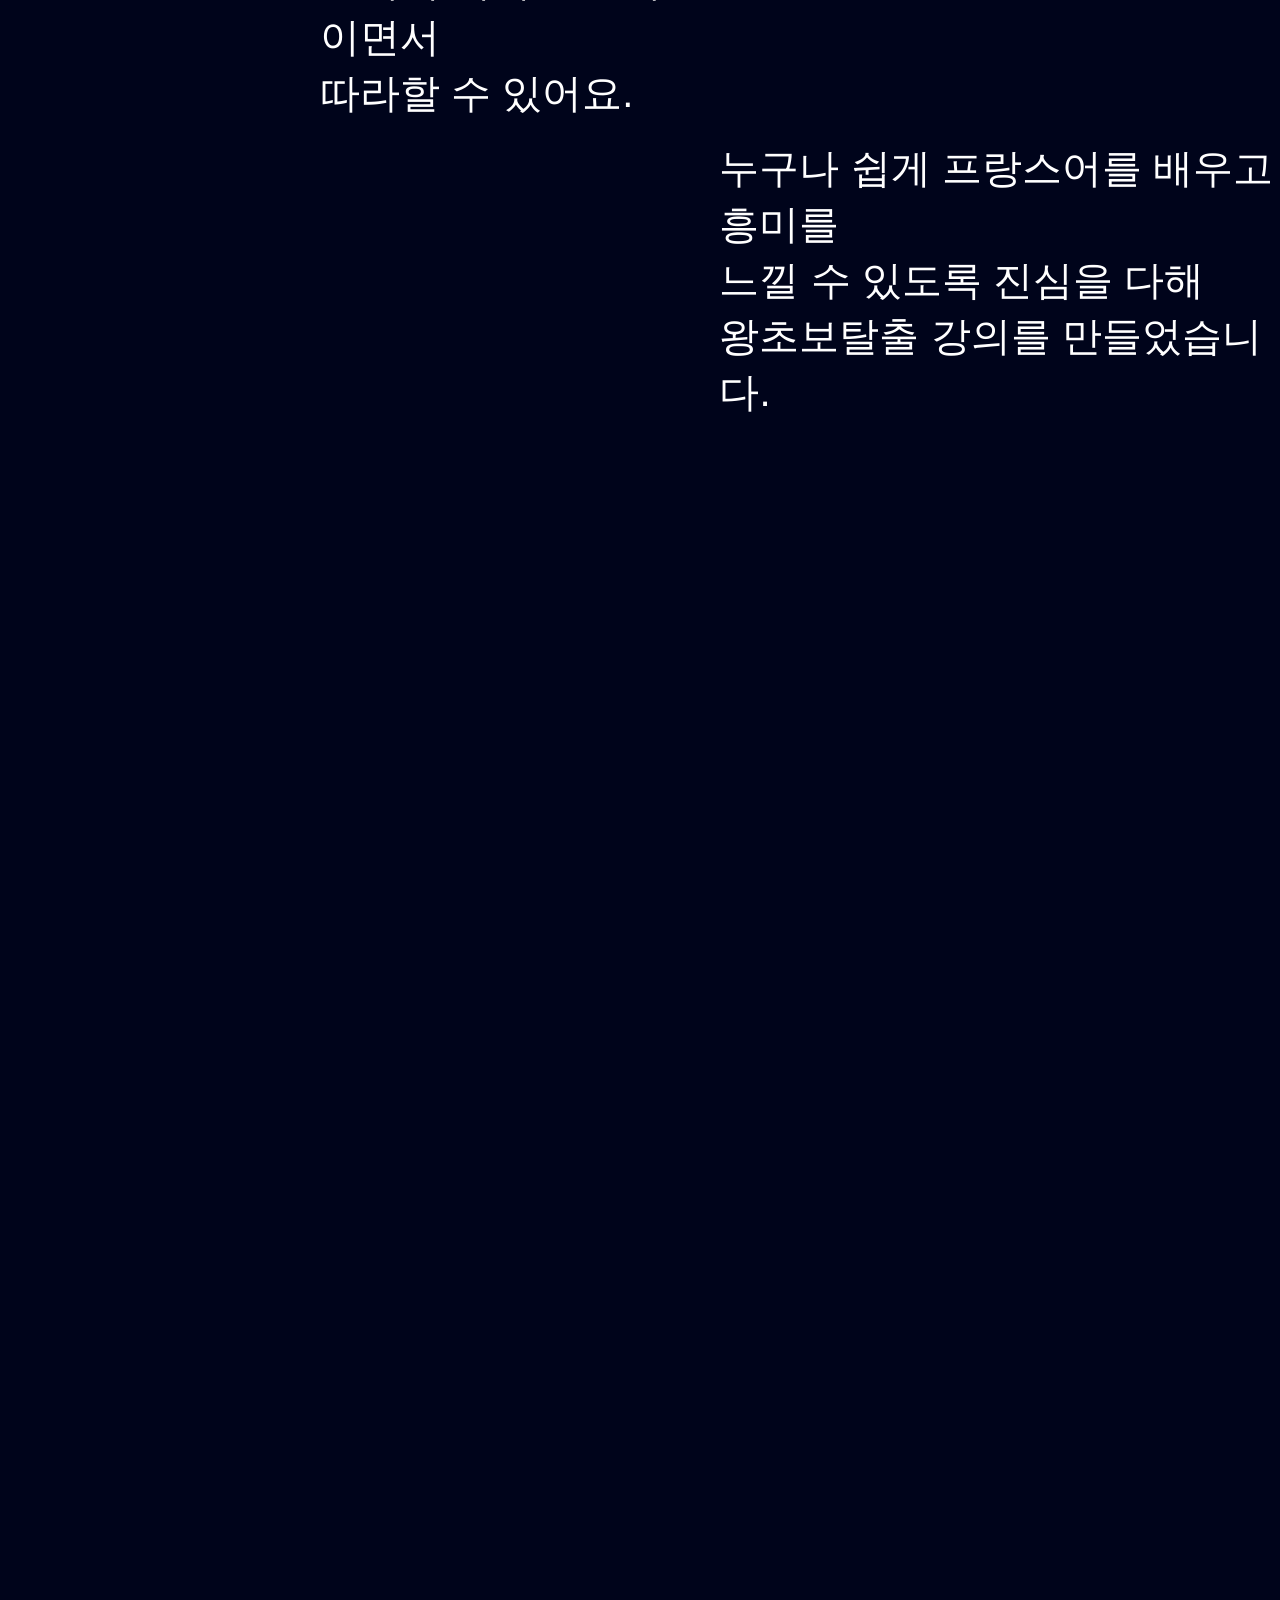
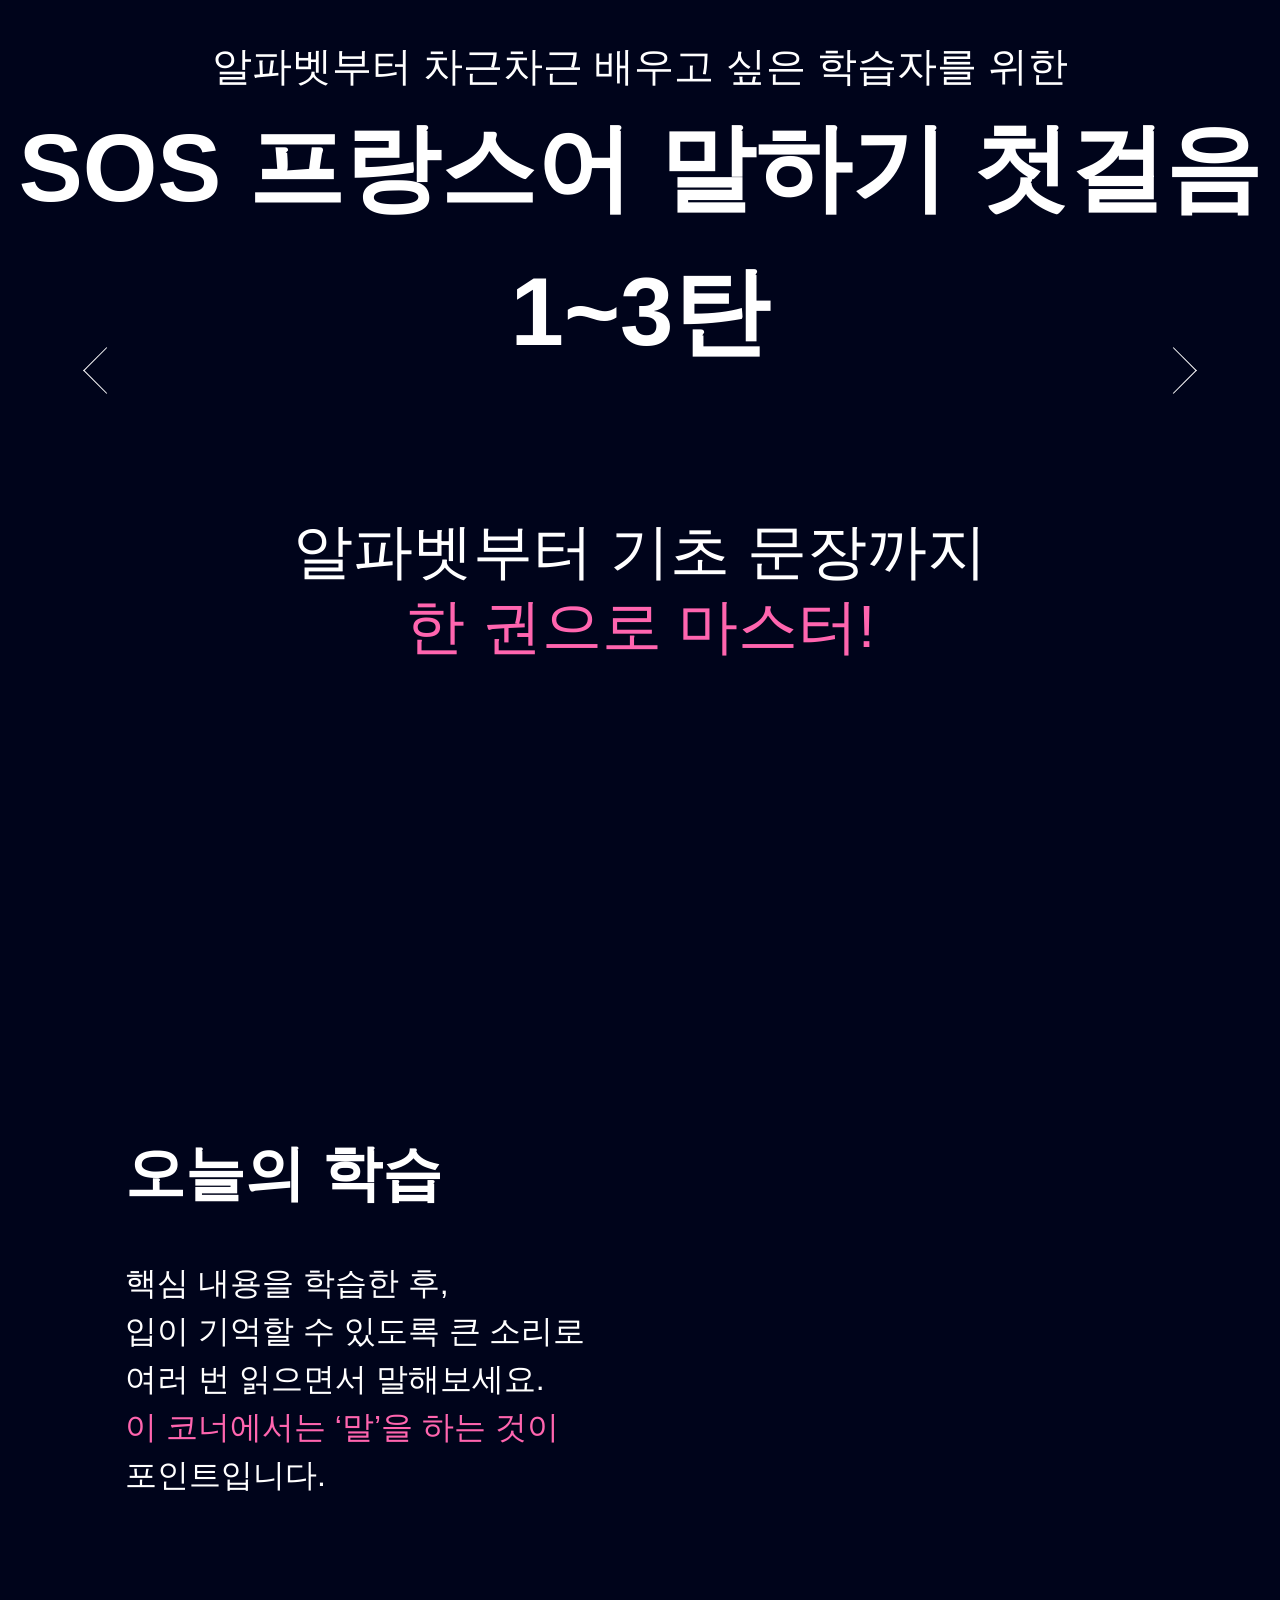
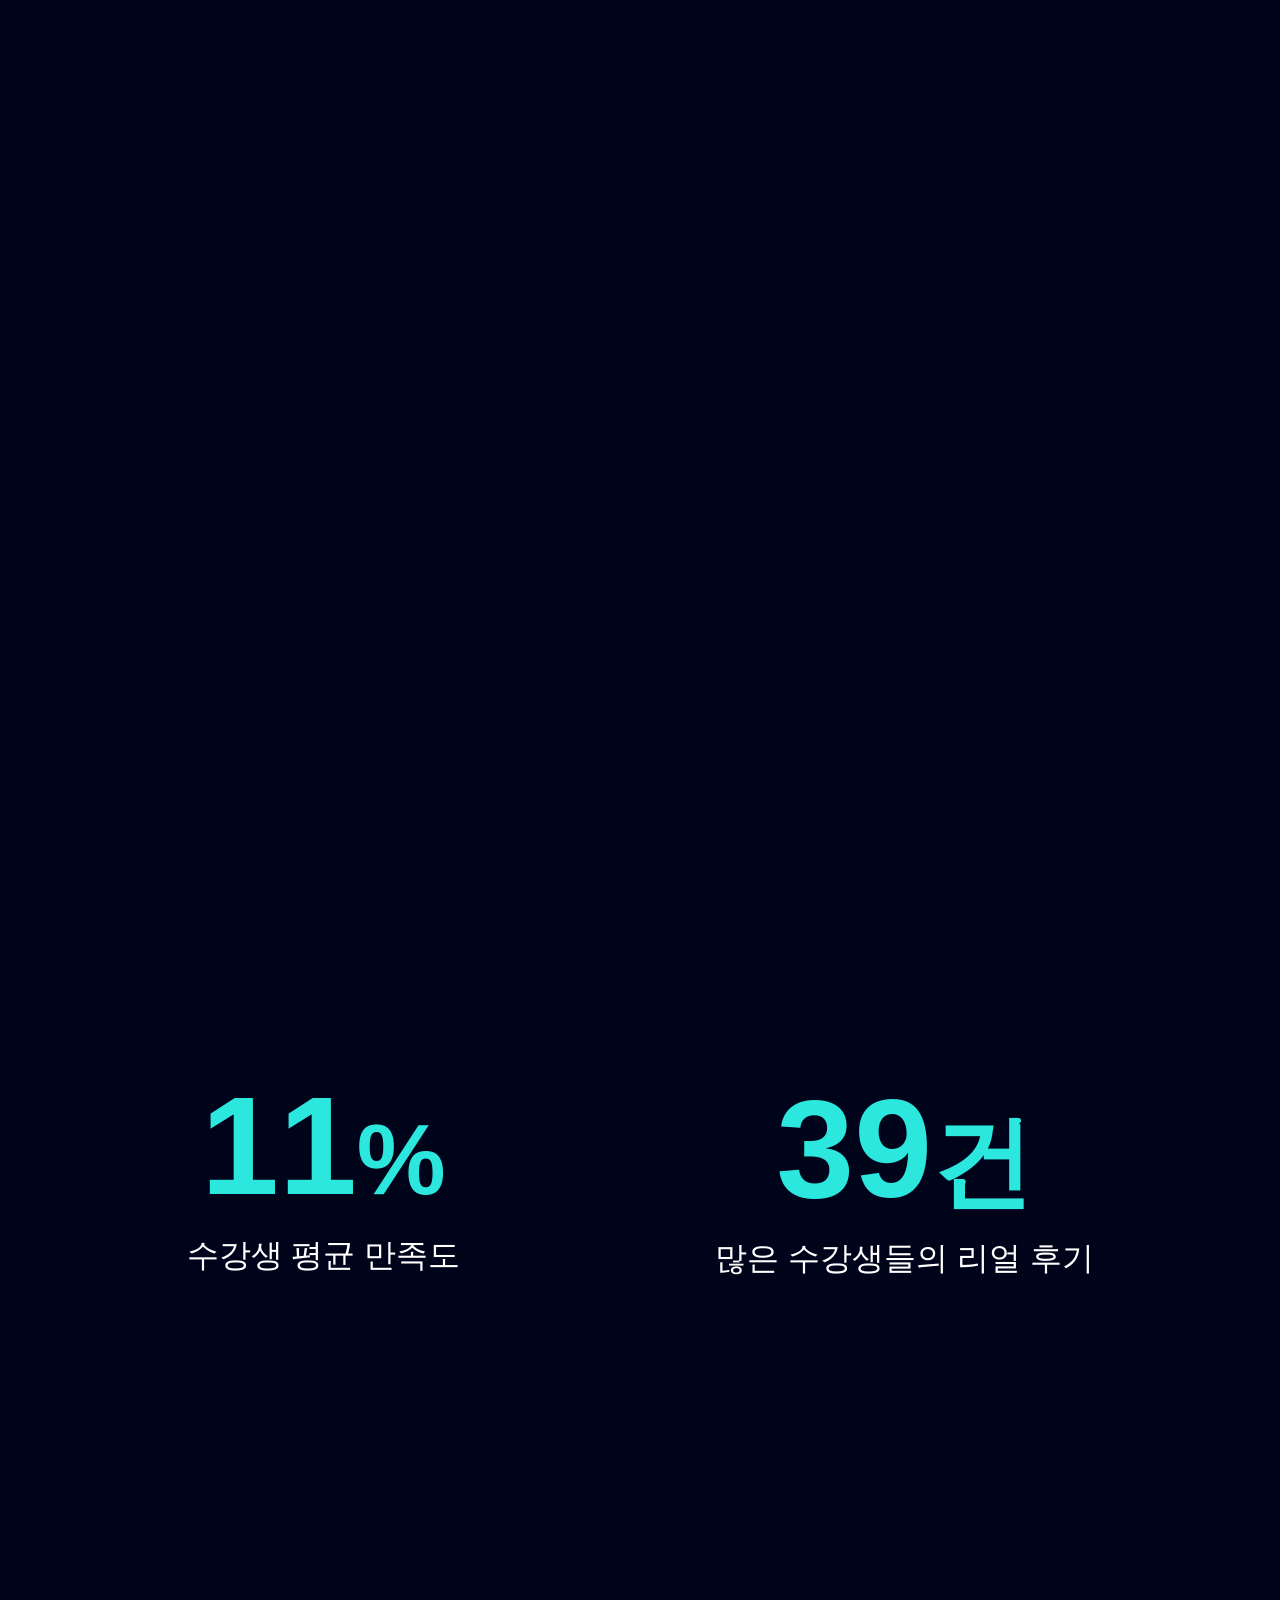
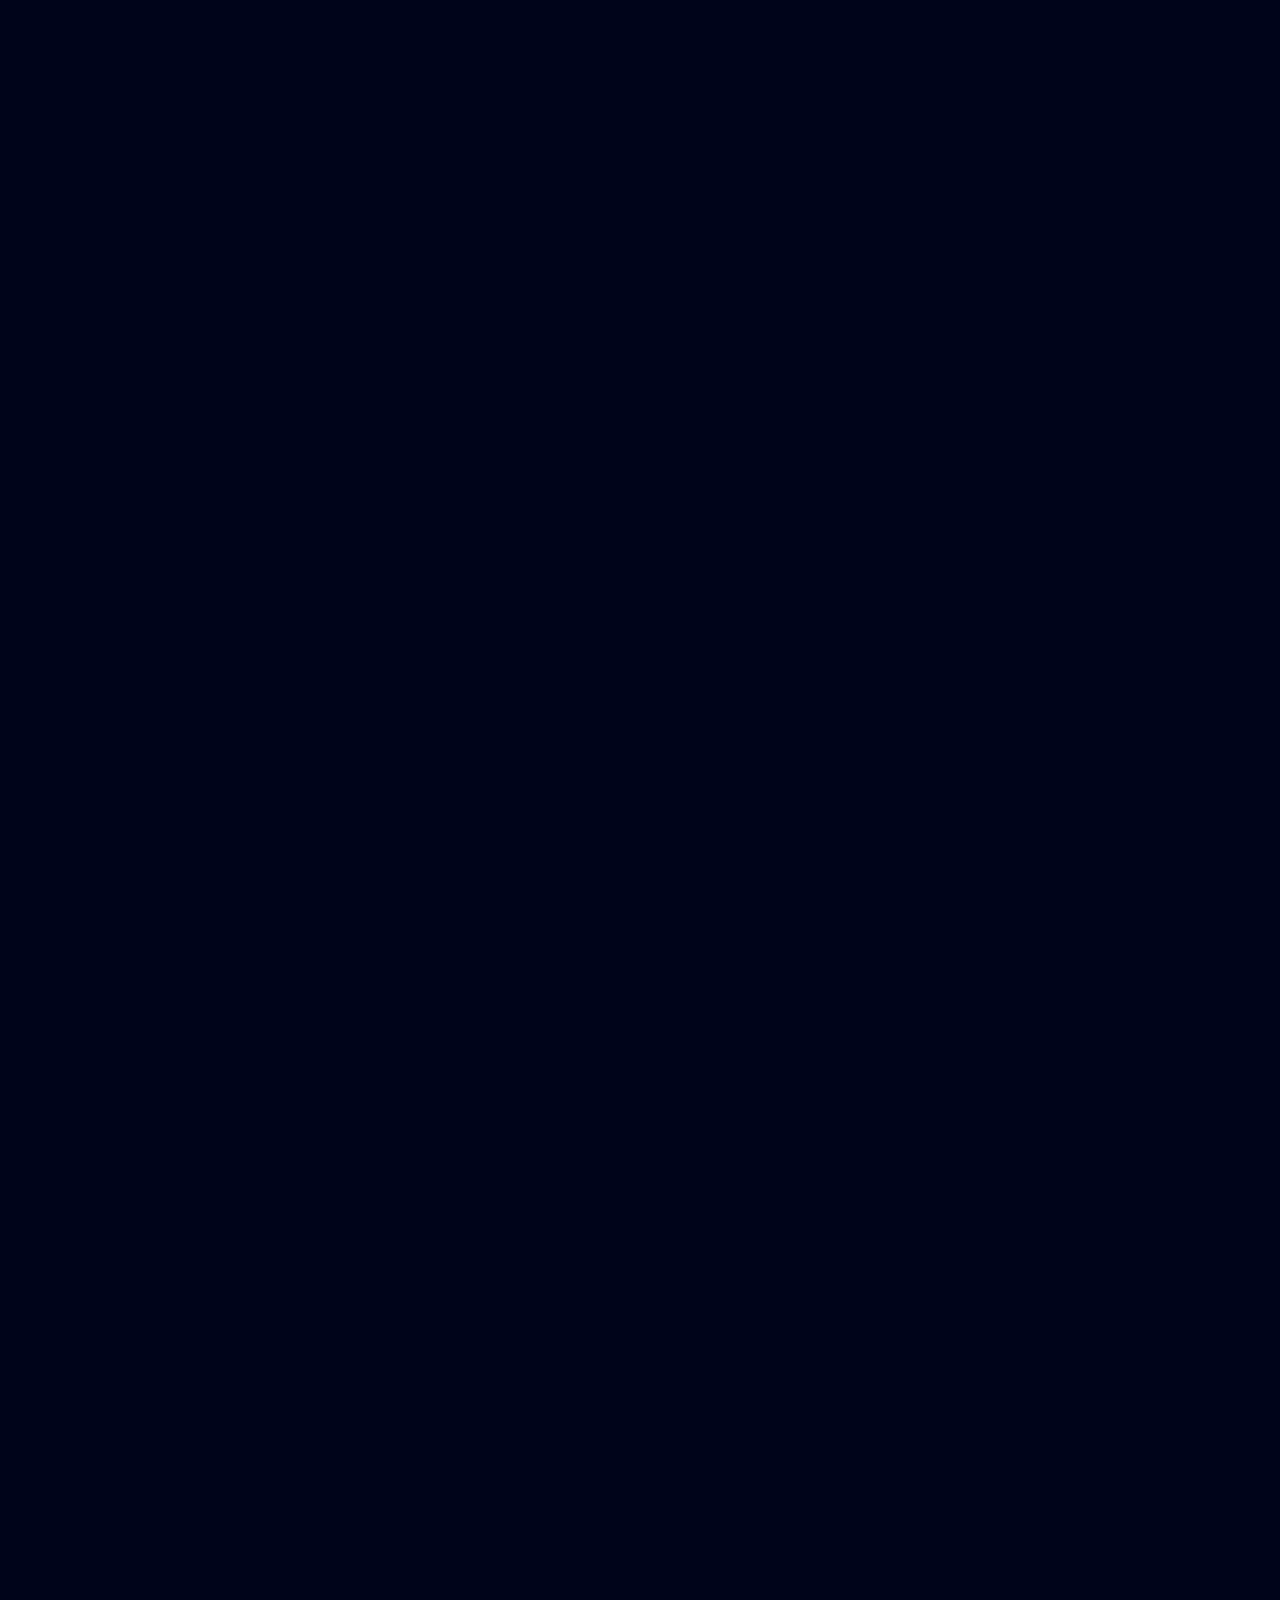
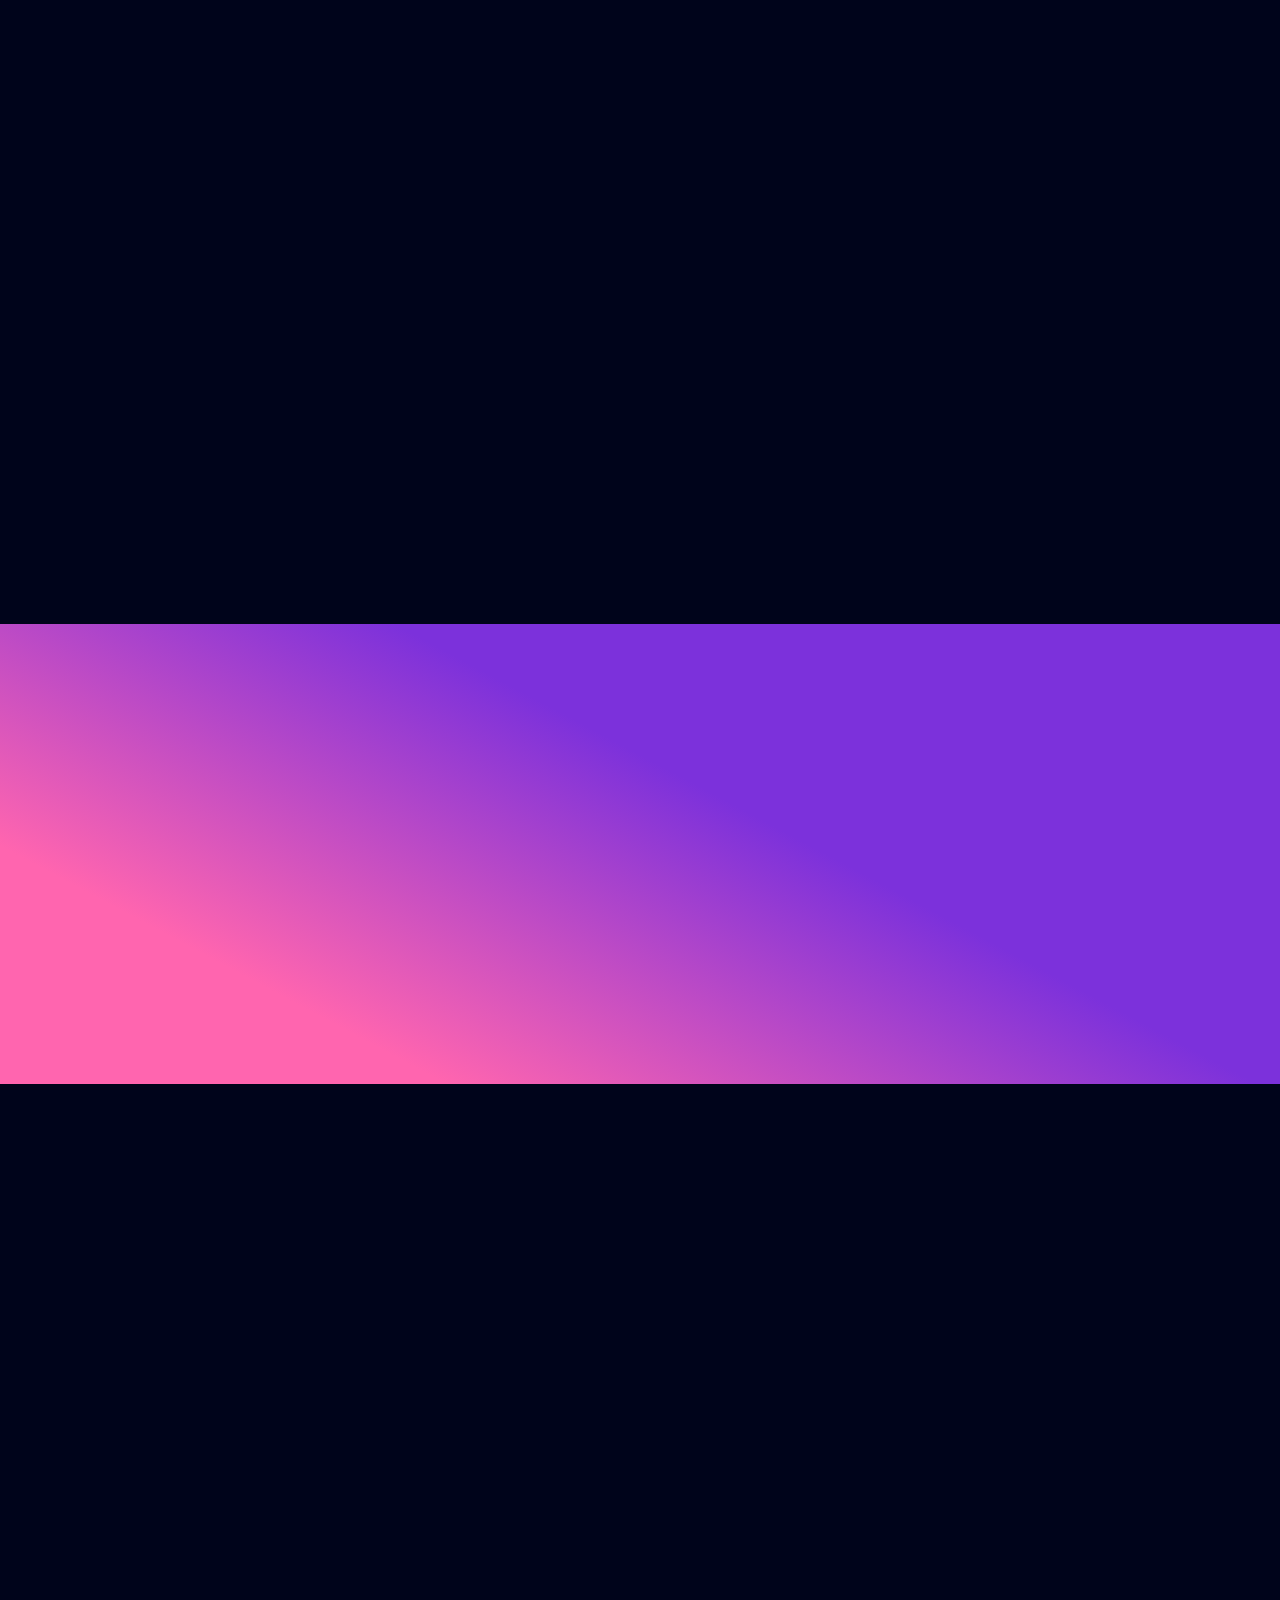
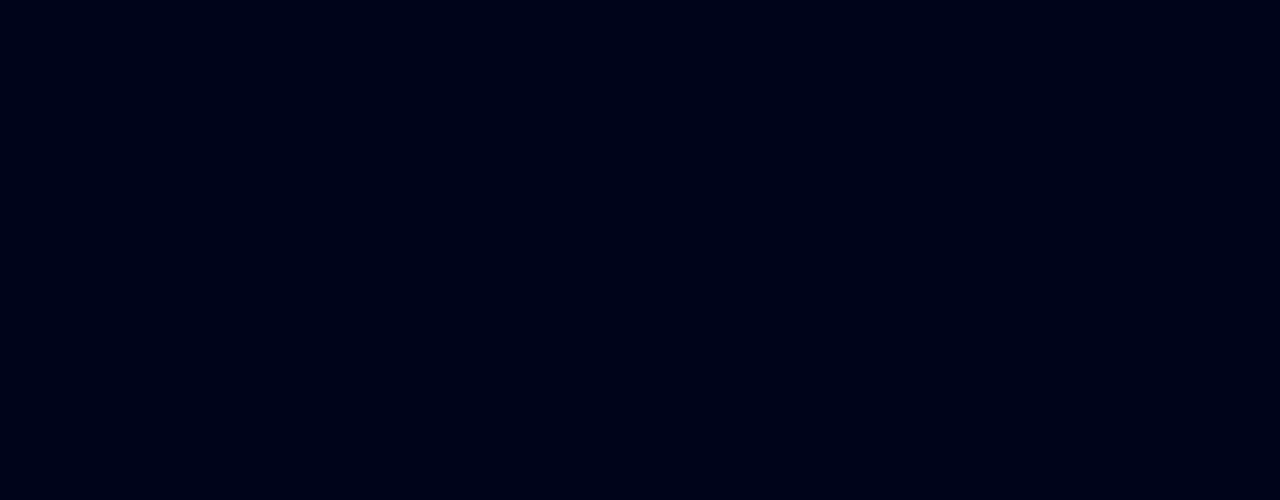
==== commit 8020eef2: "Interactive 5차" ====
--- a/france/index.html
+++ b/france/index.html
@@ -21,7 +21,7 @@
 </head>
 <body>
     <button class="gotop">Top</button>
-	<div class="scroll">0</div>
+	<!-- <div class="scroll">0</div> -->
 
     <section id="section1">
         <div class="cld_1"data-0="transform:translateX(0%);"data-200="transform:translateX(10%);"></div>
@@ -47,7 +47,7 @@
         <div class="title2" data-1300="opacity:0;position:fixed;"data-1800="opacity:1;position:fixed;" data-2200="opacity:0;"><img src="https://raw.githubusercontent.com/hanyzzi/siwon/main/france/img/title2.png" alt="" /></div>
         
         <div class="cld_bg"></div>
-        <div class="star"></div>
+        <div class="star blink"></div>
         <div class="obj1"></div>
         <div class="obj2"></div>
         <div class="obj3"></div>
@@ -58,7 +58,7 @@
         </div>
     </section>
 
-    <section id="section3">
+    <section id="section3" data-5000="transform: translateY(0%);" data-5500="transform: translateY(-150%);" >
         <article class="cont_1">
             <p class="text">
                 <em class="point" data-4400="opacity:0.3;" data-4600="opacity:1;" data-4700="opacity:0.3;">독학이 두려웠던 자기계발러,</em>
@@ -71,13 +71,25 @@
         </article>
 
         <article class="cont_2">
-            <strong class="point">프랑스어,<br><em class="tit" data-5200="color:rgb(255, 255, 255)" data-5500="color:rgb(44, 231, 222);">말문이 트이다!</em></strong>
-            <p class="text">
-                주요 패턴을 학습하고
-                <br>반복하는 훈련을 통해 자연스럽게
-                <br>언어에 대해 말문이 트이면서
-                <br>따라할 수 있어요.
-            </p>
+            <ul>
+                <li>
+                    <strong class="point">프랑스어,<br><em class="tit" data-5000="color:rgb(255, 255, 255)" data-5200="color:rgb(44, 231, 222);">말문이 트이다!</em></strong>
+                    <p class="text">
+                        주요 패턴을 학습하고
+                        <br>반복하는 훈련을 통해 자연스럽게
+                        <br>언어에 대해 말문이 트이면서
+                        <br>따라할 수 있어요.
+                    </p>
+                </li>
+                <li>
+                    <strong class="point">프랑스어가 어렵다는<br><em class="tit" data-5300="color:rgb(255, 255, 255)" data-5400="color:rgb(44, 231, 222);">편견을 깨다!</em></strong>
+                    <p class="text">
+                        누구나 쉽게 프랑스어를 배우고 흥미를
+                        <br>느낄 수 있도록 진심을 다해
+                        <br>왕초보탈출 강의를 만들었습니다.
+                    </p>
+                </li>
+            </ul>
         </article>
     </section>
 
@@ -150,9 +162,9 @@
         <i class="badge"></i>
     </section>
 
-    <section id="section7">
-        <ul class="list" data-10300="top:0%"  data-11500="top:-150%">
-            <li>
+    <section id="section7" data-11000="transform: translateY(0%)"  data-11500="transform: translateY(-100%)">
+        <ul class="list" id="book">
+            <li class="active">
                 <div class="txt">
                     <strong>오늘의 학습</strong>
                     <p>
@@ -201,7 +213,7 @@
         </ul>
     </section>
 
-    <section id="section8" data-13000="top:0%" data-13800="top: -100%;">
+    <section id="section8" data-13000="transform: translateY(0%)"  data-14000="transform: translateY(-100%)">
         <div class="top_area">
             <ul>
                 <li class="good"> 
@@ -211,35 +223,37 @@
                 </li>
                 <li class="reply"> 
                     <i class="ico"></i>
-                    <div class="num"><strong class="count">2340</strong>건</div>
+                    <div class="num"><strong class="count">340</strong>건</div>
                     <em>많은 수강생들의 리얼 후기</em>
                 </li>
             </ul>
         </div>
 
         <div class="review_area">
-            <img data-12500="left:30%" data-13500="left:-30%" src="https://raw.githubusercontent.com/hanyzzi/siwon/main/france/img/review_sl.png" alt="">
+            <img data-12100="left:30%" data-13000="left:-30%" src="https://raw.githubusercontent.com/hanyzzi/siwon/main/france/img/review_sl.png" alt="">
         </div>
     </section>
 
     <section id="section9">
         <p class="txt">
             <em class="point">하루 20분!</em>
-            <br><em>말부터 트이는 프랑스어</em>
+            <br><em class="md">말부터 트이는 프랑스어</em> 
             <br><em class="extend">지금도 늦지 않았습니다.</em>
         </p>
     </section>
 
     <section id="section10">
         <div class="tit">
-            <em>확실한 프랑스어 왕초보 탈출을 위해</em>
-            <br><strong class="point">준비한 구성</strong>
+            <img src="https://raw.githubusercontent.com/hanyzzi/siwon/main/france/img/apply_info.png" alt="">
         </div>
 
         <div class="wrap_apply">
-            <div class="apply_block">
-                <img src="https://raw.githubusercontent.com/hanyzzi/siwon/main/france/img/apply_box2.png" alt="">
-                <a class="bt_apply" href="javascript:void(0);">수강신청하기 ></a>
+            <div class="inner">
+                <div class="apply_block">
+                    <img class="price" src="https://raw.githubusercontent.com/hanyzzi/siwon/main/france/img/apply_price.png" alt="">
+                    <a class="bt_apply" href="javascript:void(0);">수강신청하기 ></a>
+                </div>
+                <img class="book" src="https://raw.githubusercontent.com/hanyzzi/siwon/main/france/img/apply_book.png" alt="">
             </div>
         </div>
     </section>
--- a/france/css/style.css
+++ b/france/css/style.css
@@ -7,15 +7,15 @@
 .gotop {display:none;position:fixed;bottom:30px;right:30px;z-index:999;border:1px solid #ccc;outline:none;background-color:white;color:#333;cursor:pointer;padding:15px 20px;border-radius:100%;}
 /* ani */
 .activeUp{animation:up 1s cubic-bezier(1,0,0,1) both}
+.blink {animation: blink 1s cubic-bezier(0.550, 0.085, 0.680, 0.530) infinite both;}
 @keyframes up {
-0%{transform:translateY(0%); opacity: 0}
-100%{transform:translateY(-10%); opacity: 1}
+0%{transform:translateY(20%); opacity: 0}
+100%{transform:translateY(0%); opacity: 1}
 }
 @keyframes bg-flow {
 0%{transform:translateX(0%)}
 100%{transform:translateX(-50%)}
 }
-
 @keyframes tracking-in-expand {
   0% {
     letter-spacing: -0.5em;
@@ -50,7 +50,27 @@
     background: #1650A2;
   }
 }
-
+@keyframes scale-in-center {
+  0% {
+    transform: scale(0);
+    opacity: 0;
+  }
+  100% {
+    transform: scale(1);
+    opacity: 1;
+  }
+}
+@keyframes blink {
+  0% {
+    opacity: 0.8;
+  }
+  50% {
+    opacity: 0.2;
+  }
+  100% {
+    opacity: 0.8;
+  }
+}
 #section1{overflow:hidden;display:flex;justify-content:center;position:relative;height:150vh;background:linear-gradient(180deg,#50B4D3 0.46%,#9EF7F4 30.64%,#FFEECE 55.64%)}
 #section1 .title{position:absolute;top:-20%;left:50%;width:556px;margin-left:calc(-556px/2)}
 [class^="obj"]{position:absolute;bottom:0;left:0;width:calc(100% + 10%);background-size:cover;background-repeat:no-repeat}
@@ -63,13 +83,37 @@
 .cld_1{width:281px;height:91px;left:90px;margin-top:2%;background-image:url(https://raw.githubusercontent.com/hanyzzi/siwon/main/france/img/cloud_1.png)}
 .cld_2{width:172px;height:49px;left:674px;background-image:url(https://raw.githubusercontent.com/hanyzzi/siwon/main/france/img/cloud_2.png)}
 .cld_3{width:487px;height:106px;right:0;margin-top:9%;background-image:url(https://raw.githubusercontent.com/hanyzzi/siwon/main/france/img/cloud_3.png)}
-.cld_bg{opacity:22%;width:100%;height:526px;left:0;top:20%;background-image:url(https://raw.githubusercontent.com/hanyzzi/siwon/main/france/img/cloud_bg.png)}
+.cld_bg{opacity:22%;width:100%;height:526px;left:0;top:20%;background-image:url(https://raw.githubusercontent.com/hanyzzi/siwon/main/france/img/cloud_bg.png);}
 .sun{position:absolute;width:243px;height:243px;right:5%;top:688px;background-image:url(https://raw.githubusercontent.com/hanyzzi/siwon/main/france/img/sun.png)}
 .plane{position:absolute;width:129px;height:47px;left:88px;top:837px;background-image:url(https://raw.githubusercontent.com/hanyzzi/siwon/main/france/img/plane.png)}
+
+#section1 .cld_1,
+#section1 .cld_2,
+#section1 .cld_3,
+#section1 .sun,
+#section1 .tower { opacity: 0;}
+#section1.play .cld_1,
+#section1.play .cld_2,
+#section1.play .cld_3,
+#section1.play .sun,
+#section1.play .tower { opacity: 1;}
+
+#section1.open .cld_1,
+#section1.open .cld_2,
+#section1.open .cld_3,
+#section1.open .sun,
+#section1.open .plane { animation: scale-in-center .8s  cubic-bezier(0.075, 0.82, 0.165, 1) both ;}
+#section1.open .tower { opacity: 1; }
+#section1.open .cld_3 { animation-delay: .5s; }
+#section1.open .cld_2 { animation-delay: 1s; }
+#section1.open .sun { animation-delay: .7s;}
+#section1.open .plane { animation-delay: .3s;}
+
 #section2{overflow:hidden;display:flex;justify-content:center;position:relative;height:350vh;background:linear-gradient(180deg,#0C212C 0%,#2C0B45 50%,#BD8499 100%,#BD8499 1.09%,#756691 20.66%,#182E53 45.11%,#00041B 100%)}
 #section2 .title2{position:absolute;top:392px;left:50%;width:532px;margin-left:calc(-532px/2)}
 #section2 .moon{position:absolute;width:245px;height:268px;left:245px;top:929px;background-image:url(https://raw.githubusercontent.com/hanyzzi/siwon/main/france/img/moon2.png)}
 #section2 .title3{position:absolute;bottom:1450px;left:50%;width:714px;margin-left:calc(-714px/2)}
+#section2 [class^="obj"] { opacity: 0;}
 #section2 .obj1{bottom:-100px;height:724px;background-image:url(https://raw.githubusercontent.com/hanyzzi/siwon/main/france/img/obj1_v2.png);animation-delay:.3s}
 #section2 .obj2{left:auto;right:0;bottom:140px;width:457px;height:365px;background-image:url(https://raw.githubusercontent.com/hanyzzi/siwon/main/france/img/obj2_v2.png);animation-delay:.2s}
 #section2 .obj3{right:0;bottom:-130px;height:575px;background-image:url(https://raw.githubusercontent.com/hanyzzi/siwon/main/france/img/obj3_v2.png);animation-delay:.1s}
@@ -78,16 +122,19 @@
 #section2 .cld_bg{opacity:10%;top:auto;bottom:309px}
 #section2 .star {position: absolute; bottom: 0; left: 0; width: 100%; height: 1565px; background: url(https://raw.githubusercontent.com/hanyzzi/siwon/main/france/img/sec03_star.png) no-repeat; }
 
-#section3{padding:300px 0}
-#section3 article{margin-left:460px}
+#section3{height: 100vh; padding:300px 0}
+#section3.pos { position: sticky; top: 0; left: 0; }
+#section3 article{margin-left:25%}
 #section3 .cont_1 .text{width:806px;font-weight:800;font-size:60px;line-height:140%;color:rgba(255,255,255,0.3)}
 #section3 .cont_1 .point{color:rgba(255,255,255,1)}
-#section3 .cont_2{margin-top:260px}
-#section3 .cont_2 .text{width:551px;padding-top:42px;font-weight:400;font-size:40px;line-height:140%;color:#fff}
+#section3 .cont_2{margin-top:20%}
+#section3 .cont_2 ul { display: flex; }
+#section3 .cont_2 li:last-child { margin-top: 50%;  }
+#section3 .cont_2 .text{width:auto;padding-top:42px;font-weight:400;font-size:40px;line-height:140%;color:#fff}
 #section3 .cont_2 .point{font-weight:800;font-size:96px;line-height:130%;color:#fff}
 #section3 .cont_2 .tit { opacity: 0; }
 #section3 .cont_2 .tit.active { opacity: 1; animation: tracking-in-expand 0.7s cubic-bezier(0.215, 0.610, 0.355, 1.000) both;}
-#section4 { position: relative;}
+#section4 { position: relative; margin-top:5%}
 #section4 .text1{ width: 1031px; margin-left: 150px; }
 #section4 .text2 { width: 809px; margin: 276px 171px 276px auto; }
 #section4 .mov { position: absolute;top: 90px;left: 50%;margin-left: -450px; border-radius: 30px;}
@@ -102,7 +149,7 @@
 #section5 .center_area .wrap_vid { padding-left: -296px; }
 #section5 .btm_area .wrap_vid { padding-left: 455px; animation-duration: 10s; }
 
-#section6 { position: relative; margin-top: 200px; text-align: center; } 
+#section6 { position: relative; margin: 200px 0; text-align: center; } 
 #section6 .title { color: #fff; }
 #section6 .title em { font-size: 40px; }
 #section6 .title strong { font-size: 96px; }
@@ -115,20 +162,13 @@
 #section6 .navigation .arrows { z-index: 2; position: absolute; top: 65%; width: 33px; height: 33px; margin-top: -120px; border-top: 1px solid #fff; border-right: 1px solid #fff; background: transparent; cursor: pointer;}
 #section6 .navigation .prev { left: -50px; transform: rotate(225deg);}
 #section6 .navigation .next { right: -50px; transform: rotate(45deg); }
-#section6 .book_txt { margin-top: 40px; font-size: 60px; color: #fff; }
+#section6 .book_txt { margin-top: 40px; line-height: 75px; font-size: 60px; color: #fff; }
 #section6 .book_txt .point { color:#FF65AF; }
 #section6 .badge { z-index: 2; position: absolute; top: 400px; left: 50%; margin-left: -268px; width: 177px; height: 177px; background: url(https://raw.githubusercontent.com/hanyzzi/siwon/main/france/img/book_badge.png) no-repeat;}
-#section7 { position: sticky; top: 0; left: 0; width: 100%; margin: 300px 0; height: 100vh; 
-    background: radial-gradient(50% 50% at 50% 50%, rgba(255, 238, 246, 0.5) 0%, rgba(255, 101, 175, 0.5) 30.73%, rgba(32, 40, 90, 0.5) 76.56%, rgba(1, 5, 28, 0.5) 100%);
-}
-#section7.step2 {background: radial-gradient(50% 50% at 50% 50%, rgba(255, 251, 239, 0.5) 0%, rgba(217, 171, 52, 0.5) 30.73%, rgba(32, 40, 90, 0.5) 76.56%, rgba(1, 5, 28, 0.5) 100%);}
-#section7.step3 {background: radial-gradient(50% 50% at 50% 50%, rgba(255, 251, 239, 0.5) 0%, rgba(170, 110, 67, 0.5) 30.73%, rgba(32, 40, 90, 0.5) 76.56%, rgba(1, 5, 28, 0.5) 100%);}
-
-
-#section7 .list {position: absolute; top: 0; transform: translateX(-50%); left: 50%;}
-#section7 .list.pos {position: fixed; top:0;}
-#section7 li { display: flex; justify-content: space-between; align-items: center; width: 1030px; }
-#section7 li + li { margin-top: 300px;}
+#section7 { position: relative; width: 100%; height: 100vh; background: #00041b;  }
+#section7.pos { z-index: 2; position: sticky; top: 0; left: 0; }
+#section7 .list li { opacity: 0;position: absolute; top: 50%; transform: translate(-50%,-50%); left: 50%; display: flex; justify-content: space-between; align-items: center; width: 1030px; transition: all .5s ease-in-out; }
+#section7 .list li.active { opacity: 1; }
 #section7 .txt { color: #fff; }
 #section7 .txt strong { font-size: 60px; }
 #section7 .txt p { margin-top: 40px; font-size: 32px; }
@@ -136,8 +176,8 @@
 #section7 .book { width: 477px; }
 #section7 .book img { width: 100%; }
 
-#section8 { position: relative; width: 100%; height: 100vh; margin-top: 1000px; padding: 300px 0; background: #00041b;}
-#section8.pos { position: fixed; top: 0; margin-top: 0; padding-top: 150px;}
+#section8 { position: relative; width: 100%; height: 100vh; margin-top: 50%; padding-top: 150px; background: #00041b;}
+#section8.pos { position: sticky; top: 0; left: 0; }
 #section8 .top_area { width: 907px; margin: 0 auto; text-align: center; }
 #section8 .top_area ul { display: flex; justify-content: space-between; }
 #section8 .good .ico { display: inline-block; width: 85px; height: 76px; background: url(https://raw.githubusercontent.com/hanyzzi/siwon/main/france/img/ico_good.png) no-repeat; }
@@ -148,24 +188,23 @@
 #section8 .review_area { position: relative; overflow: hidden; margin-top: 85px; width: 100%; height: 453px;}
 #section8 .review_area img { position: absolute; left: 30%; width: 2457px; }
 
-#section9 { z-index: 2; position: relative; display: flex; justify-content: center; align-items: center; width: 100%; height: 100vh; text-align: center; background: #00041b;}
-#section9.pos { position: fixed; top: 0; } 
-#section9.active .txt em {animation:up 2s cubic-bezier(1,0,0,1) both}
-#section9.active .txt em.extend { opacity: 1; animation: tracking 1s 1s cubic-bezier(0.215, 0.610, 0.355, 1.000) both; }
+#section9 { opacity: 0; z-index: 2; position: relative; display: flex; justify-content: center; align-items: center; width: 100%; height: 100vh; margin-top: 50%; text-align: center; background: #00041b;}
+#section9.active { opacity: 1; } 
+#section9.active .txt em { display: inline-block; animation:up 1s cubic-bezier(1,0,0,1) both}
+#section9.active .txt em.md { animation-delay: .5s; }
+#section9.active .txt em.extend { animation-delay: 1s;  font-weight: bold;  }
 #section9 .txt { font-size: 96px; color: #fff; }
 #section9 .txt .point {  color: #FF65AF;}
-#section9 .extend { display: inline-block; font-weight: bold;  }
-
-#section10 { opacity: 0; position: absolute; width: 100%; height: auto; padding: 300px 0; text-align: center; background: #00041b; }
-#section10.pos { position: fixed; top: 100%; } 
-#section10.active { opacity: 1; } 
-#section10 .tit { color: #fff; font-size: 40px; }
+
+#section10 {  position: absolute; width: 100%; height: auto; padding-top: 300px; text-align: center; background: #00041b; }
+#section10 .tit { width: 609px; margin: 0 auto; color: #fff; font-size: 40px; }
 #section10 .point { display: inline-block; font-size: 96px; color: #FF65AF; }
-#section10 .wrap_apply { position: relative; width: 1000px; height: 950px; margin: 160px auto 0; background: linear-gradient(65.36deg, #C53F85 15.72%, #1650A2 89.66%), #D9D9D9; border-radius: 15px; }
-#section10 .apply_block { display: flex; align-items: center; justify-content: center; position: absolute; top: 50%; left: 50%; transform: translate(-50%,-50%); width: 980px; height: 930px; background-color: #191d31; border-radius: 15px; }
-#section10 .apply_block img { width: 609px; }
-#section10  .bt_apply { position: absolute; display: flex; justify-content: center; align-items: center; bottom: -55px; left: 50%; transform: translateX(-50%); width: 590px; height: 110px; color: #fff; font-weight: bold; background: linear-gradient(65.36deg, #C53F85 15.72%, #1650A2 89.66%), #D9D9D9;
-border-radius: 58.5px; font-size: 42.965px; transition: all 1s ease-in-out; }
-
-#section10 .wrap_apply:hover { animation: bg_change 5s linear infinite alternate both; }
-#section10 .wrap_apply:hover .bt_apply {animation: bg_change 5s linear infinite alternate both; }+#section10 .wrap_apply { position: relative; width: 100%; height: 460px; margin-top: 130px; background: linear-gradient(28.07deg, #FF65AF 20.84%, #7C31DB 58.69%) }
+#section10 .apply_block { opacity: 0; position: absolute; top: 100px; left: 450px; }
+#section10 .apply_block .price { width: 440px; }
+#section10 .book { opacity: 0; position: absolute; top: 100px; right: 403px; width: 583px; }
+#section10 .bt_apply {  display: flex; justify-content: center; align-items: center;  width: 415px; height: 96px; margin-top: 22px; color: #fff; font-weight: bold; background:#00041B;border-radius: 58.5px; font-size: 38px;  }
+#section10 .bt_apply:hover { color: #2CE7DE; }
+#section10.active .apply_block,
+#section10.active .book { opacity: 1; animation:up .5s cubic-bezier(1,0,0,1) both }
+#section10.active .book { animation-delay: .3s;}
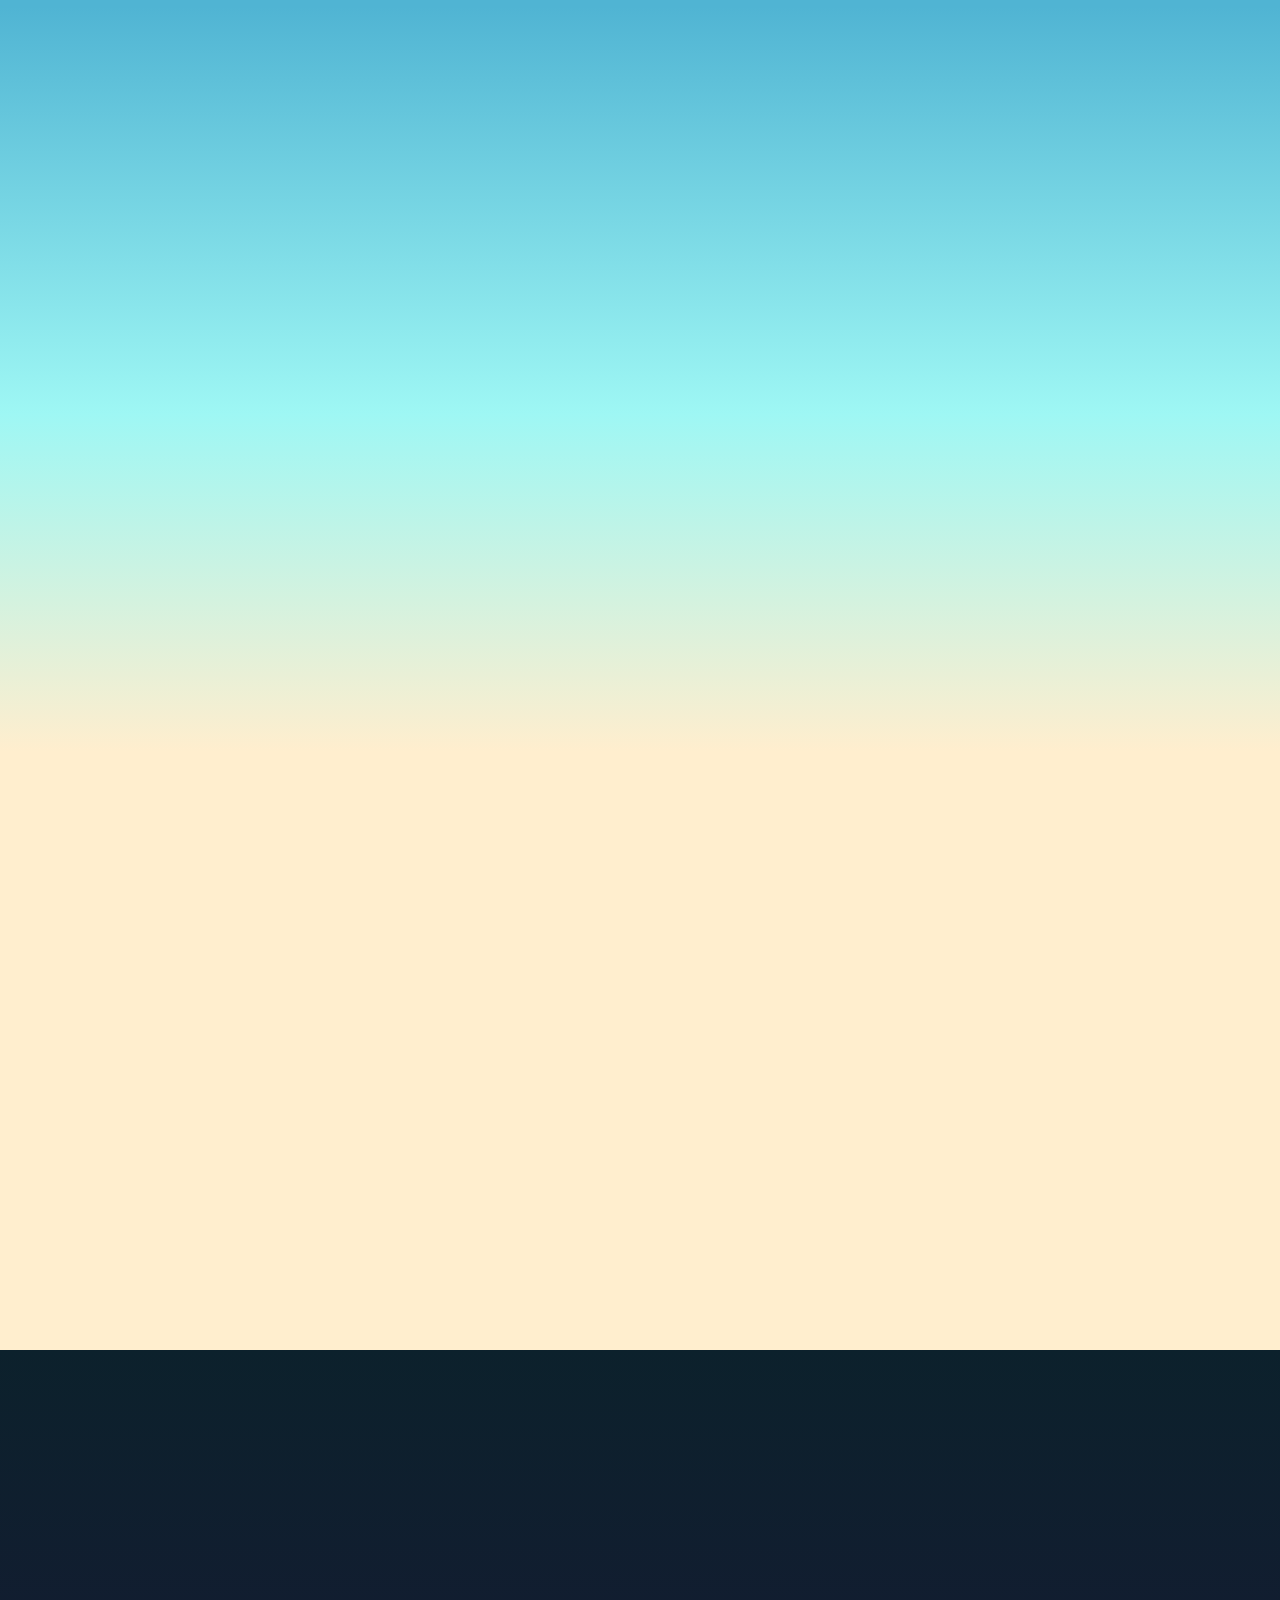
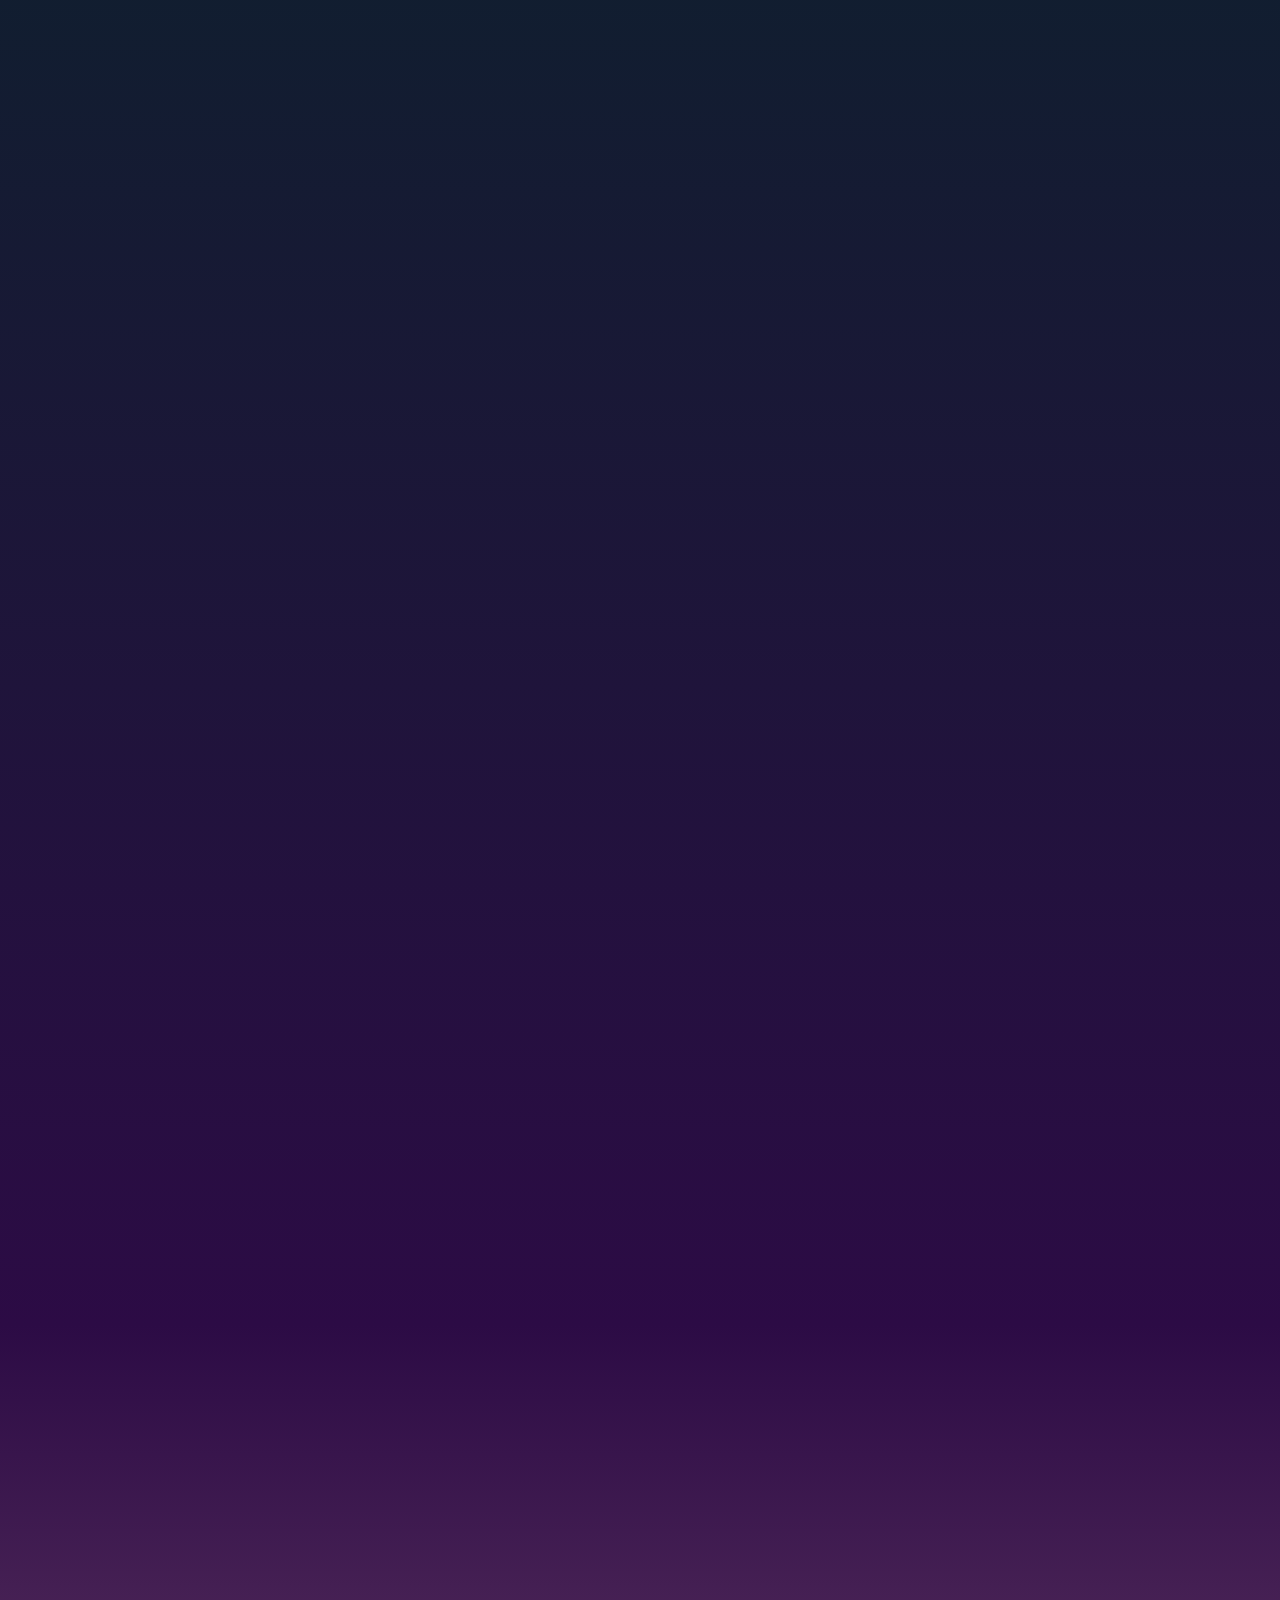
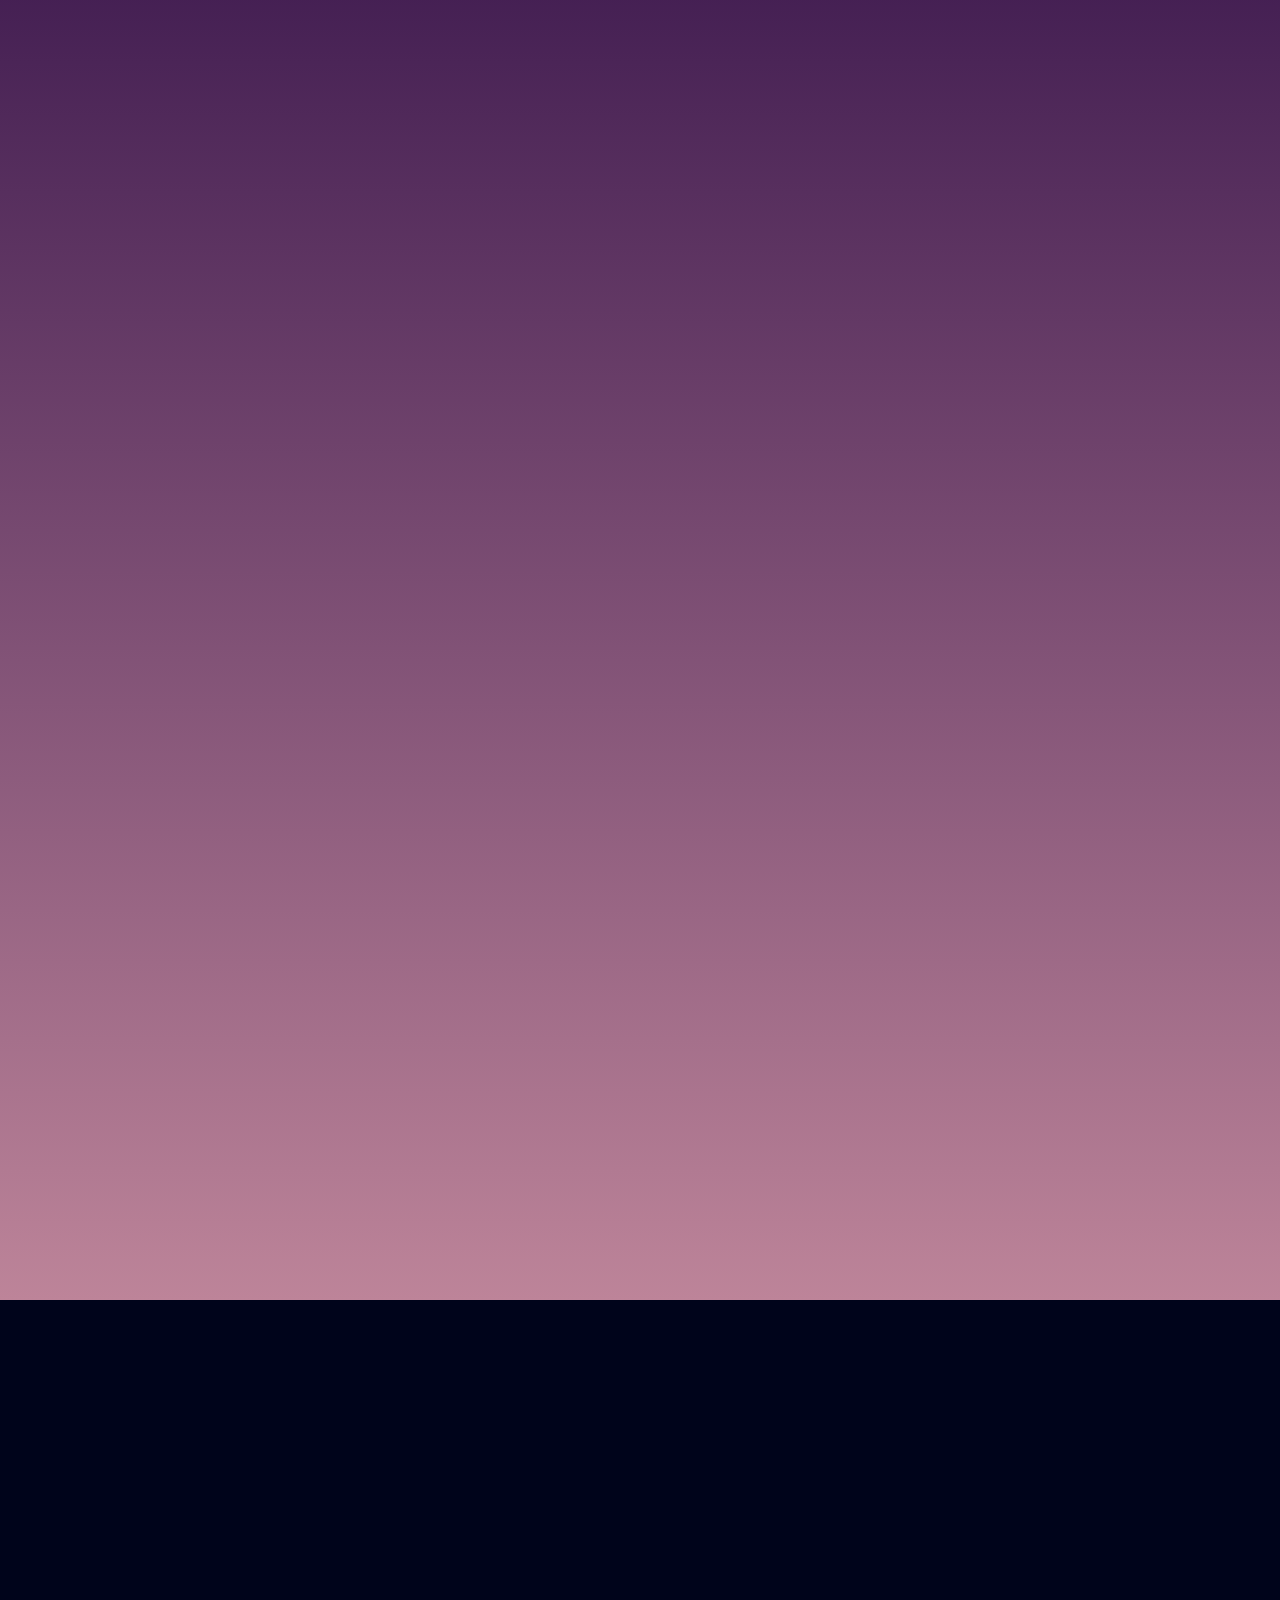
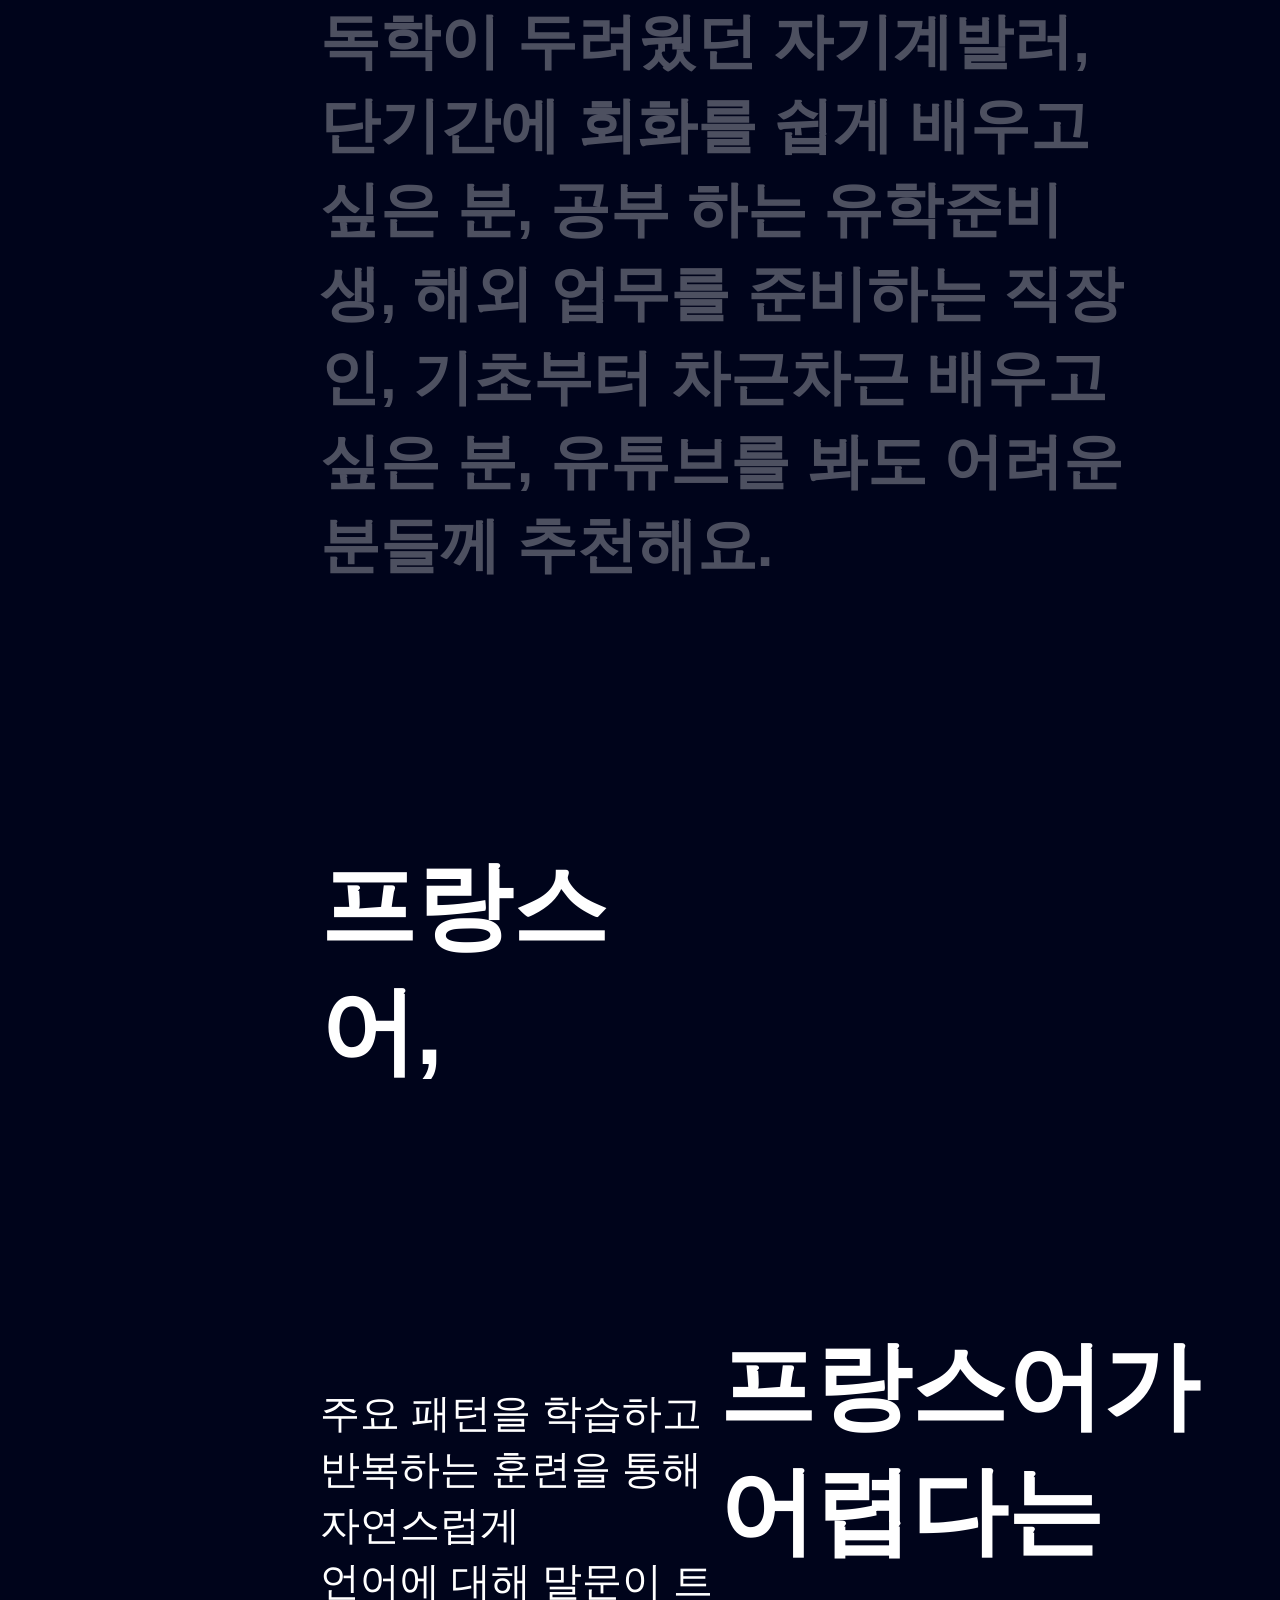
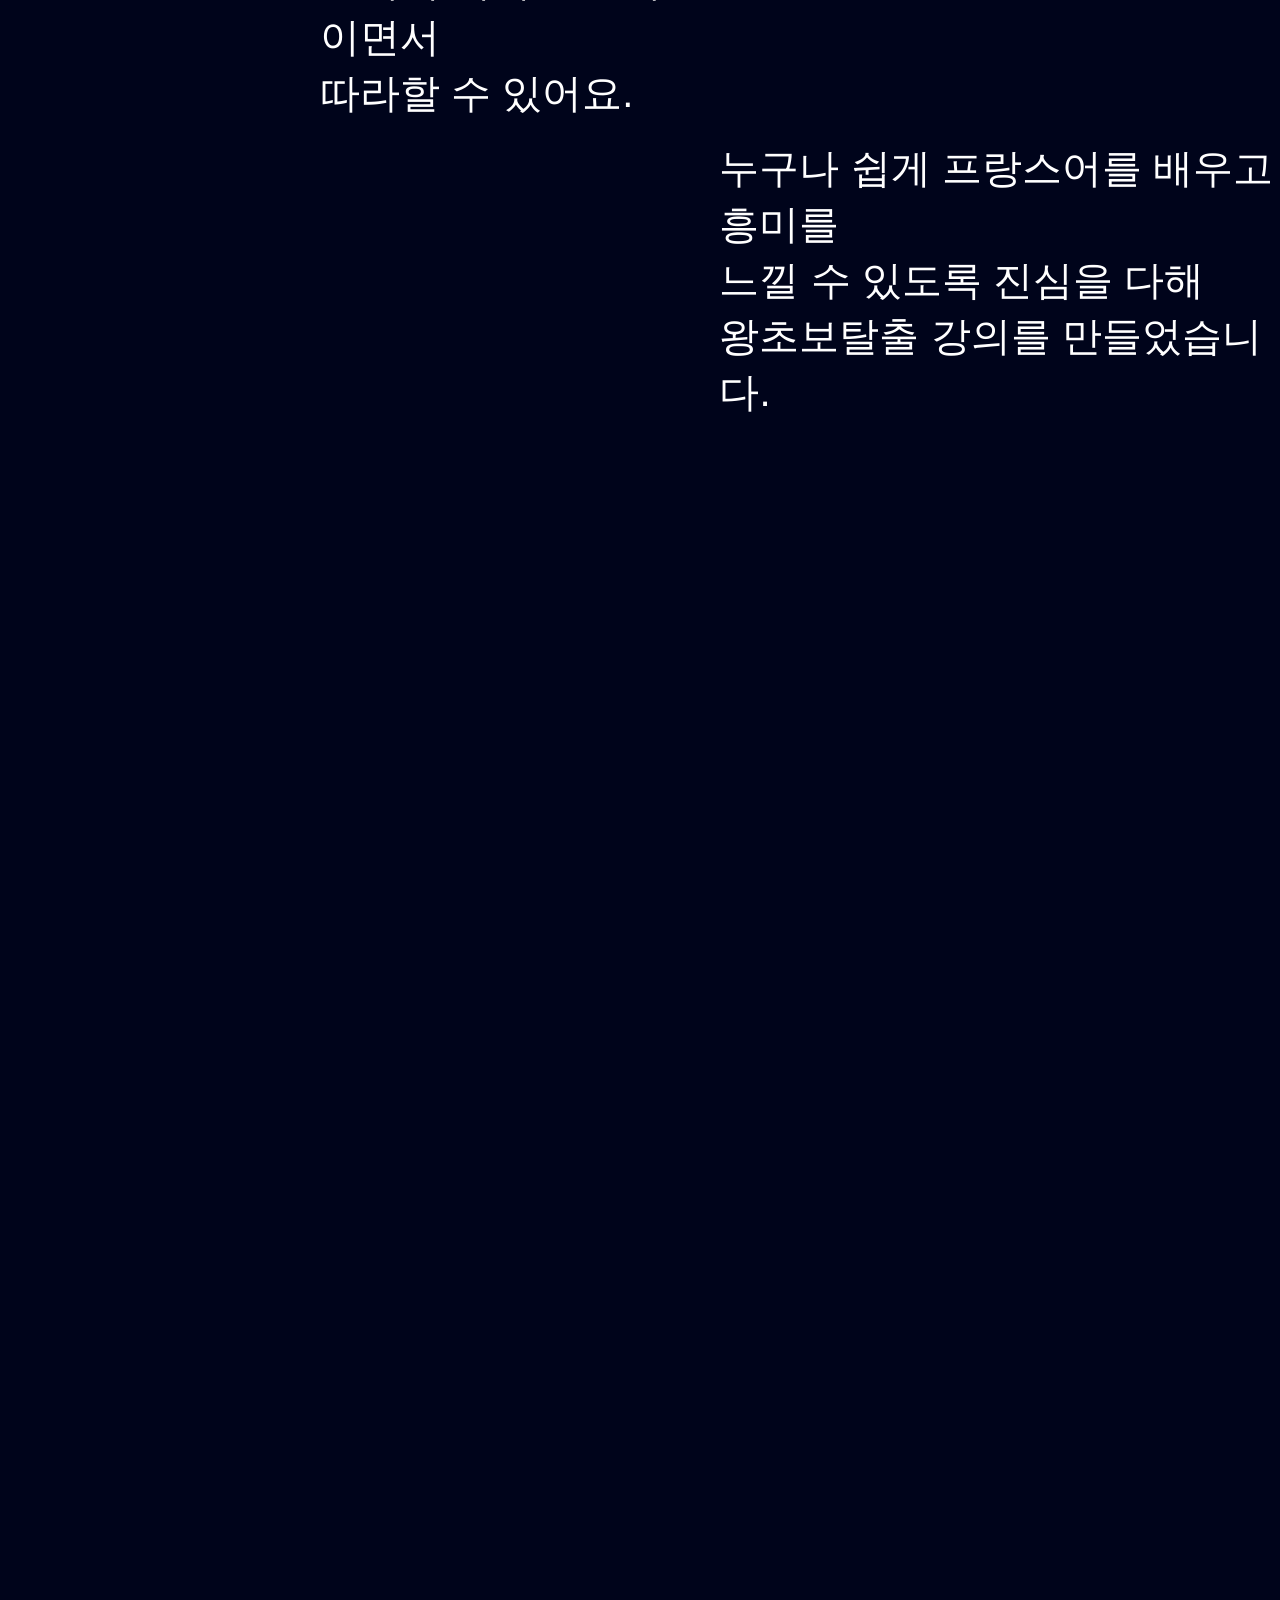
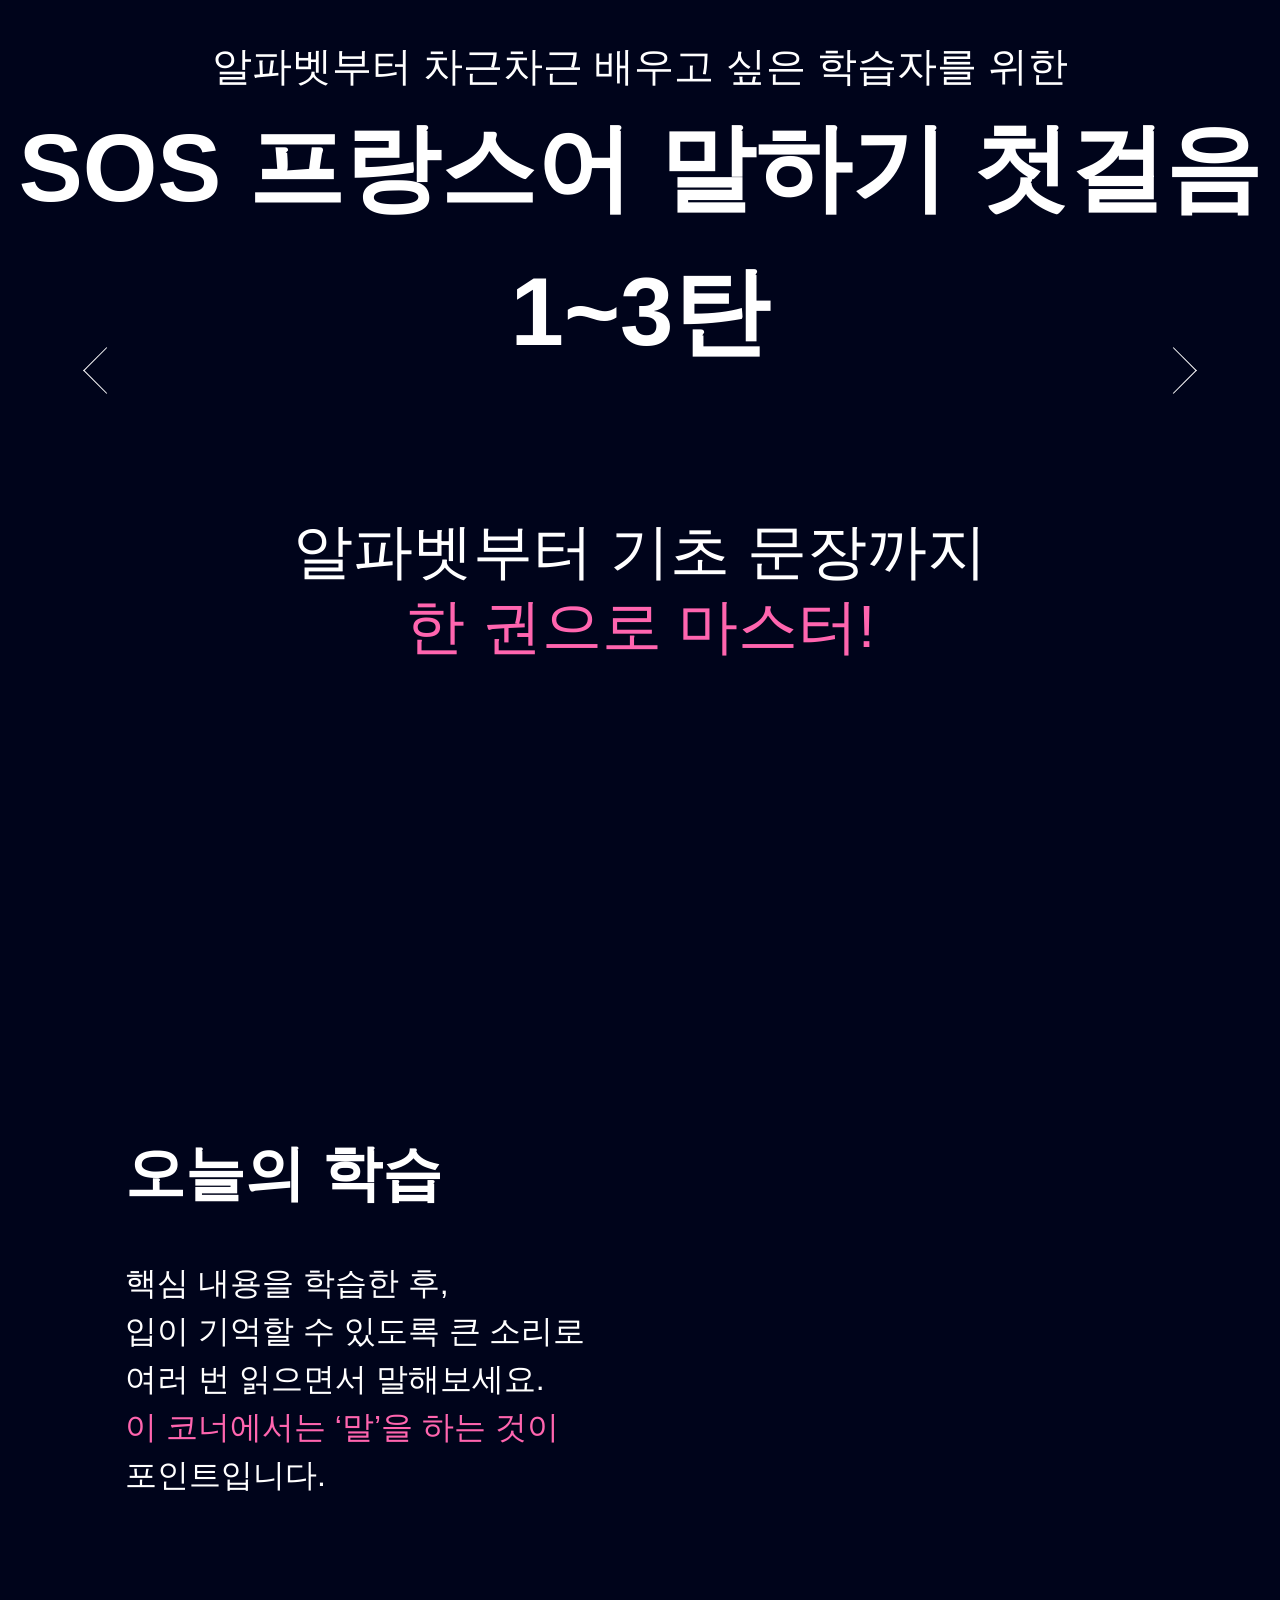
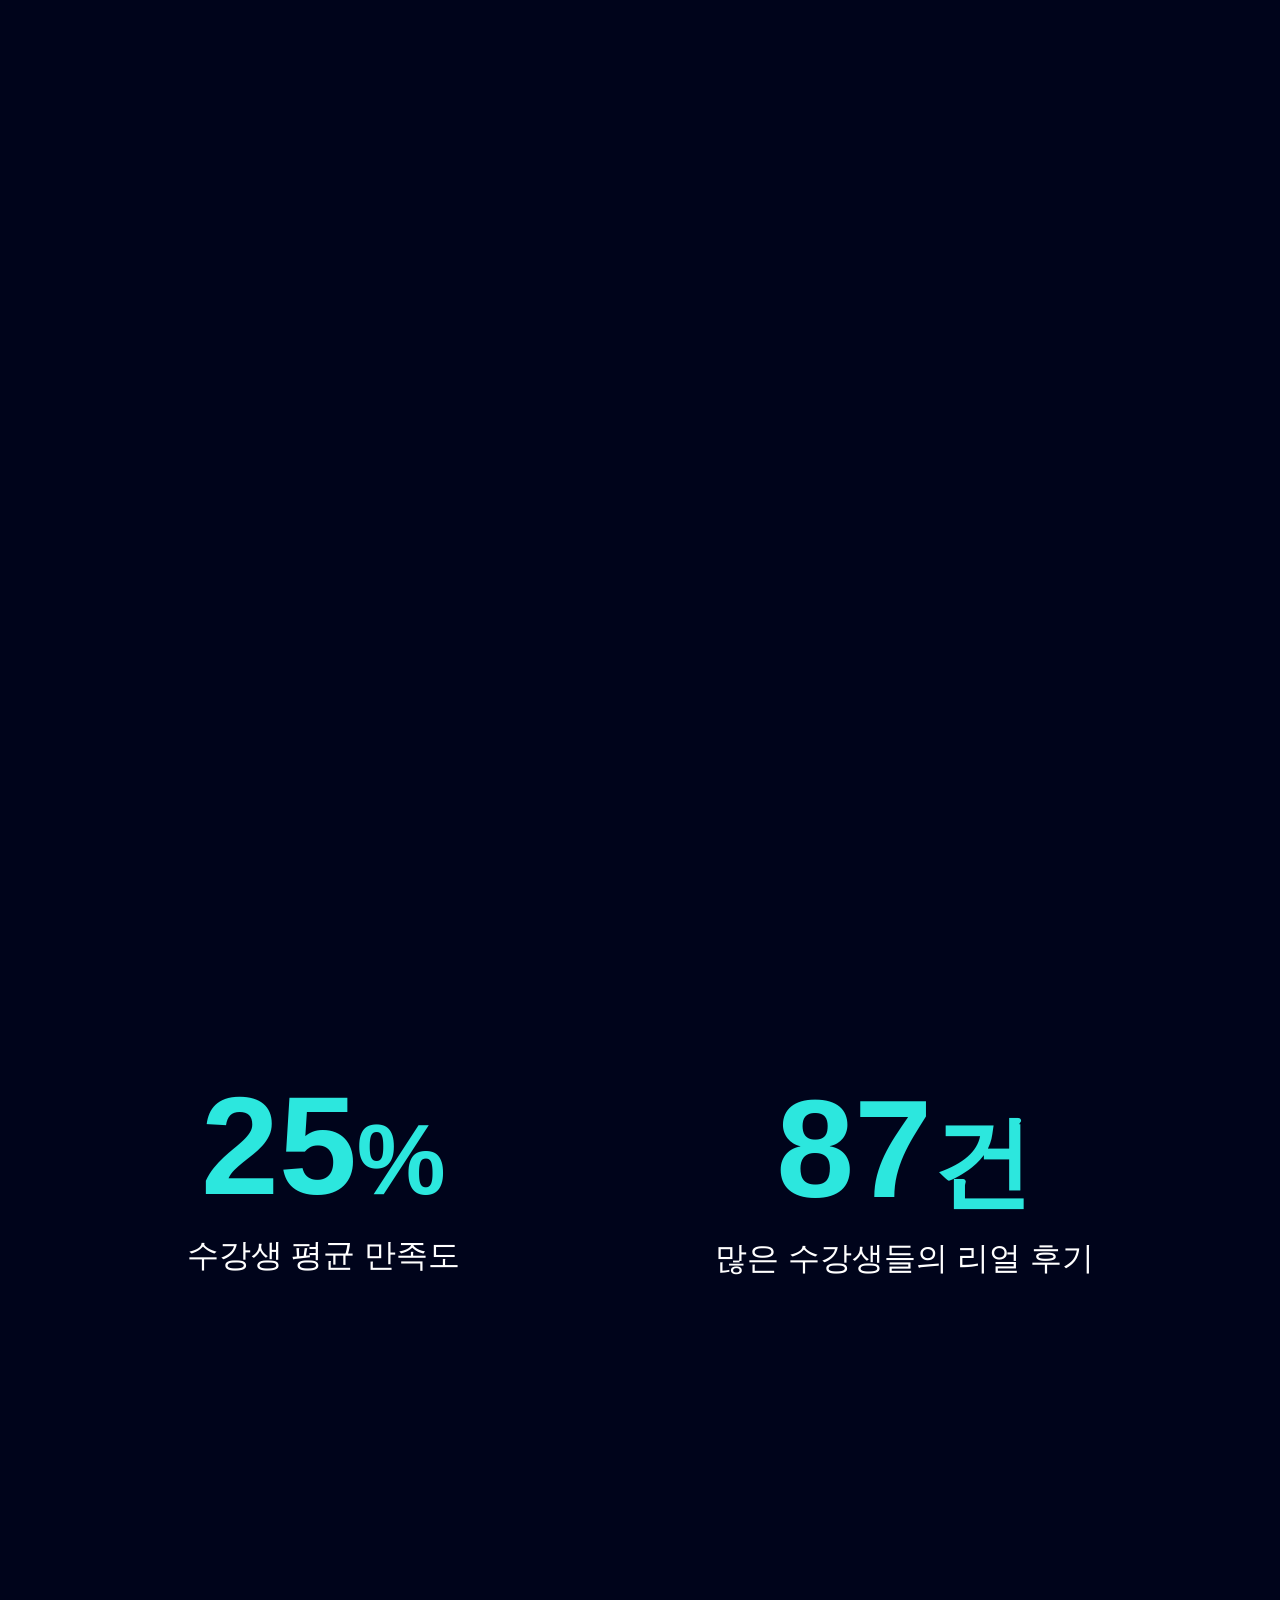
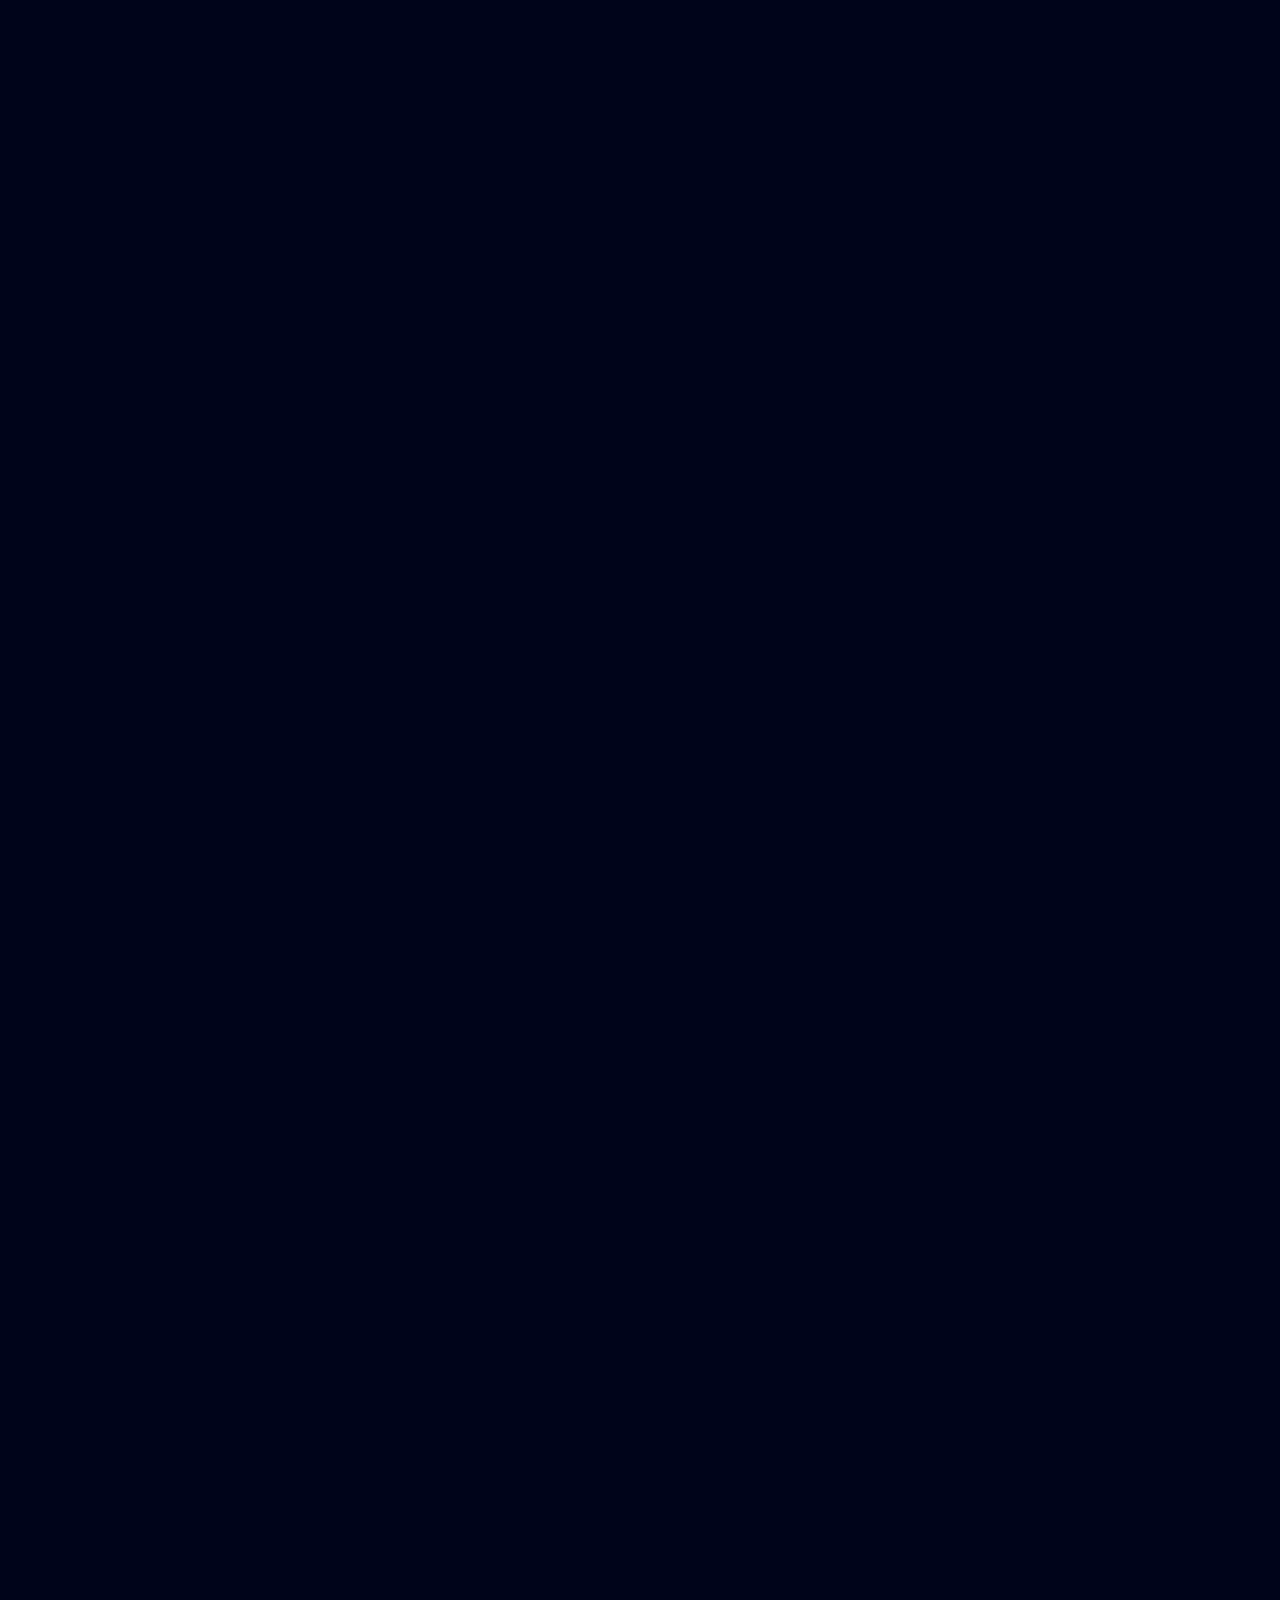
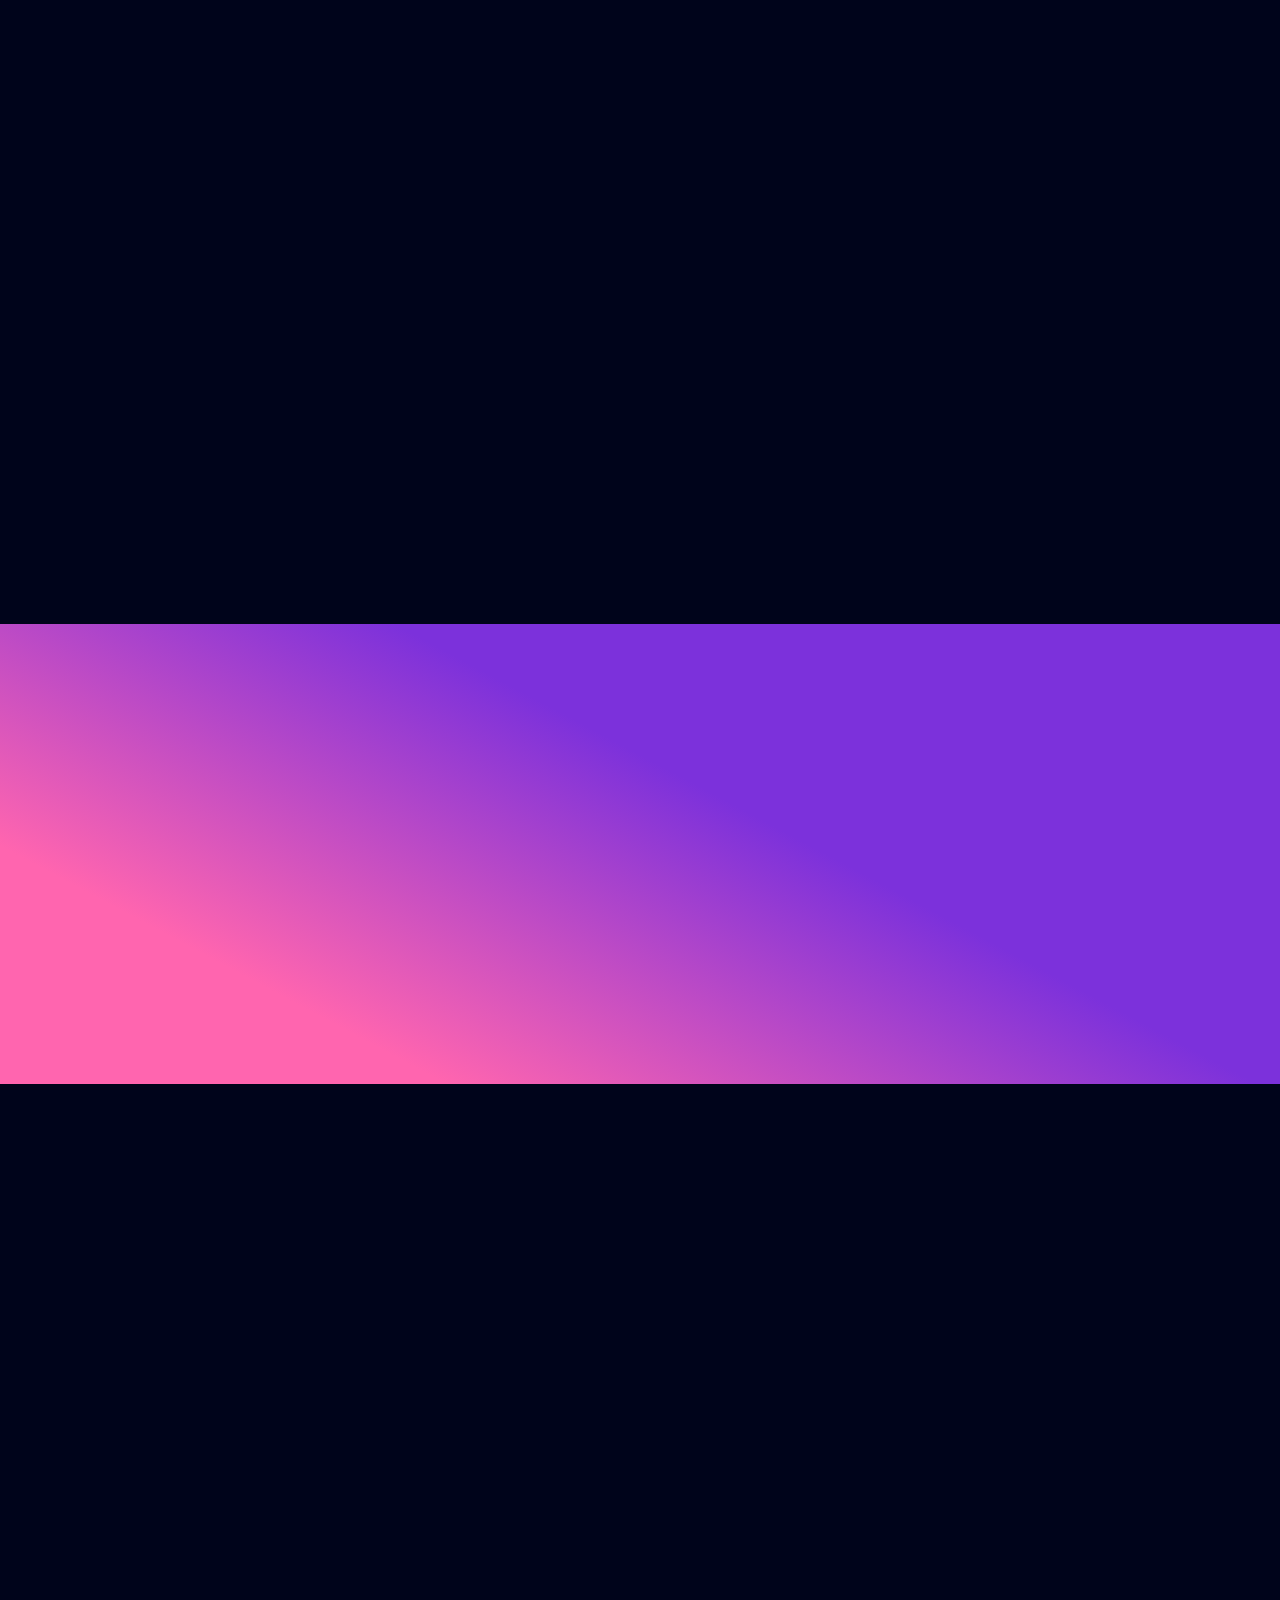
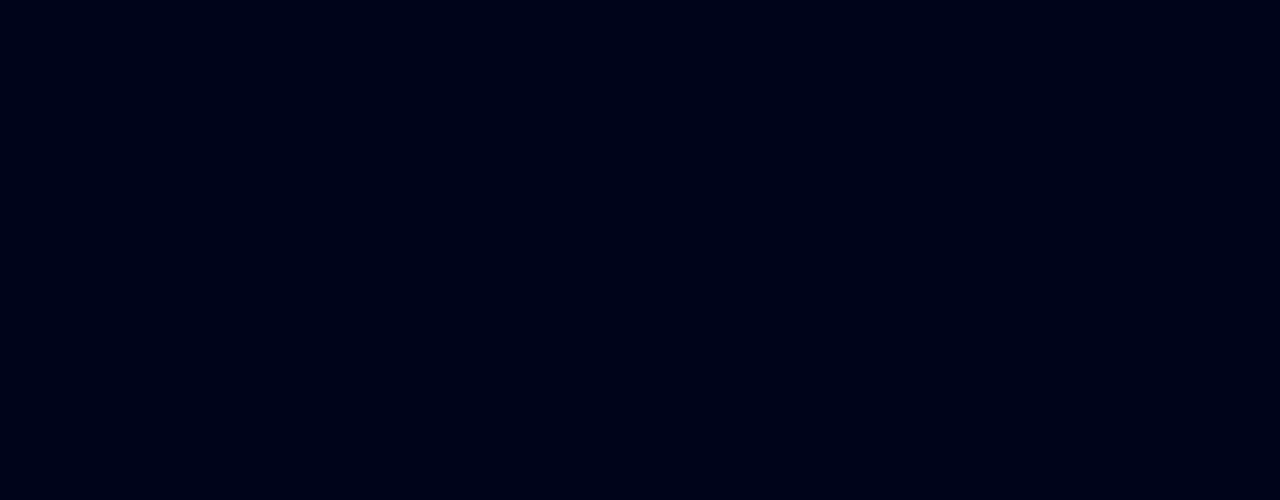
==== commit 4421de3d: "파비콘 타이틀 변경" ====
--- a/france/index.html
+++ b/france/index.html
@@ -4,7 +4,9 @@
     <meta charset="UTF-8">
     <meta http-equiv="X-UA-Compatible" content="IE=edge">
     <meta name="viewport" content="width=device-width, initial-scale=1.0">
-    <title>Document</title>
+    <title>Interactive WEB</title>
+
+    <link href="//img.siwonschool.com/france/favicon.ico" rel="shortcut icon">
 
     <!--CSS style-->
     <link rel="stylesheet" href="css/reset.css">
